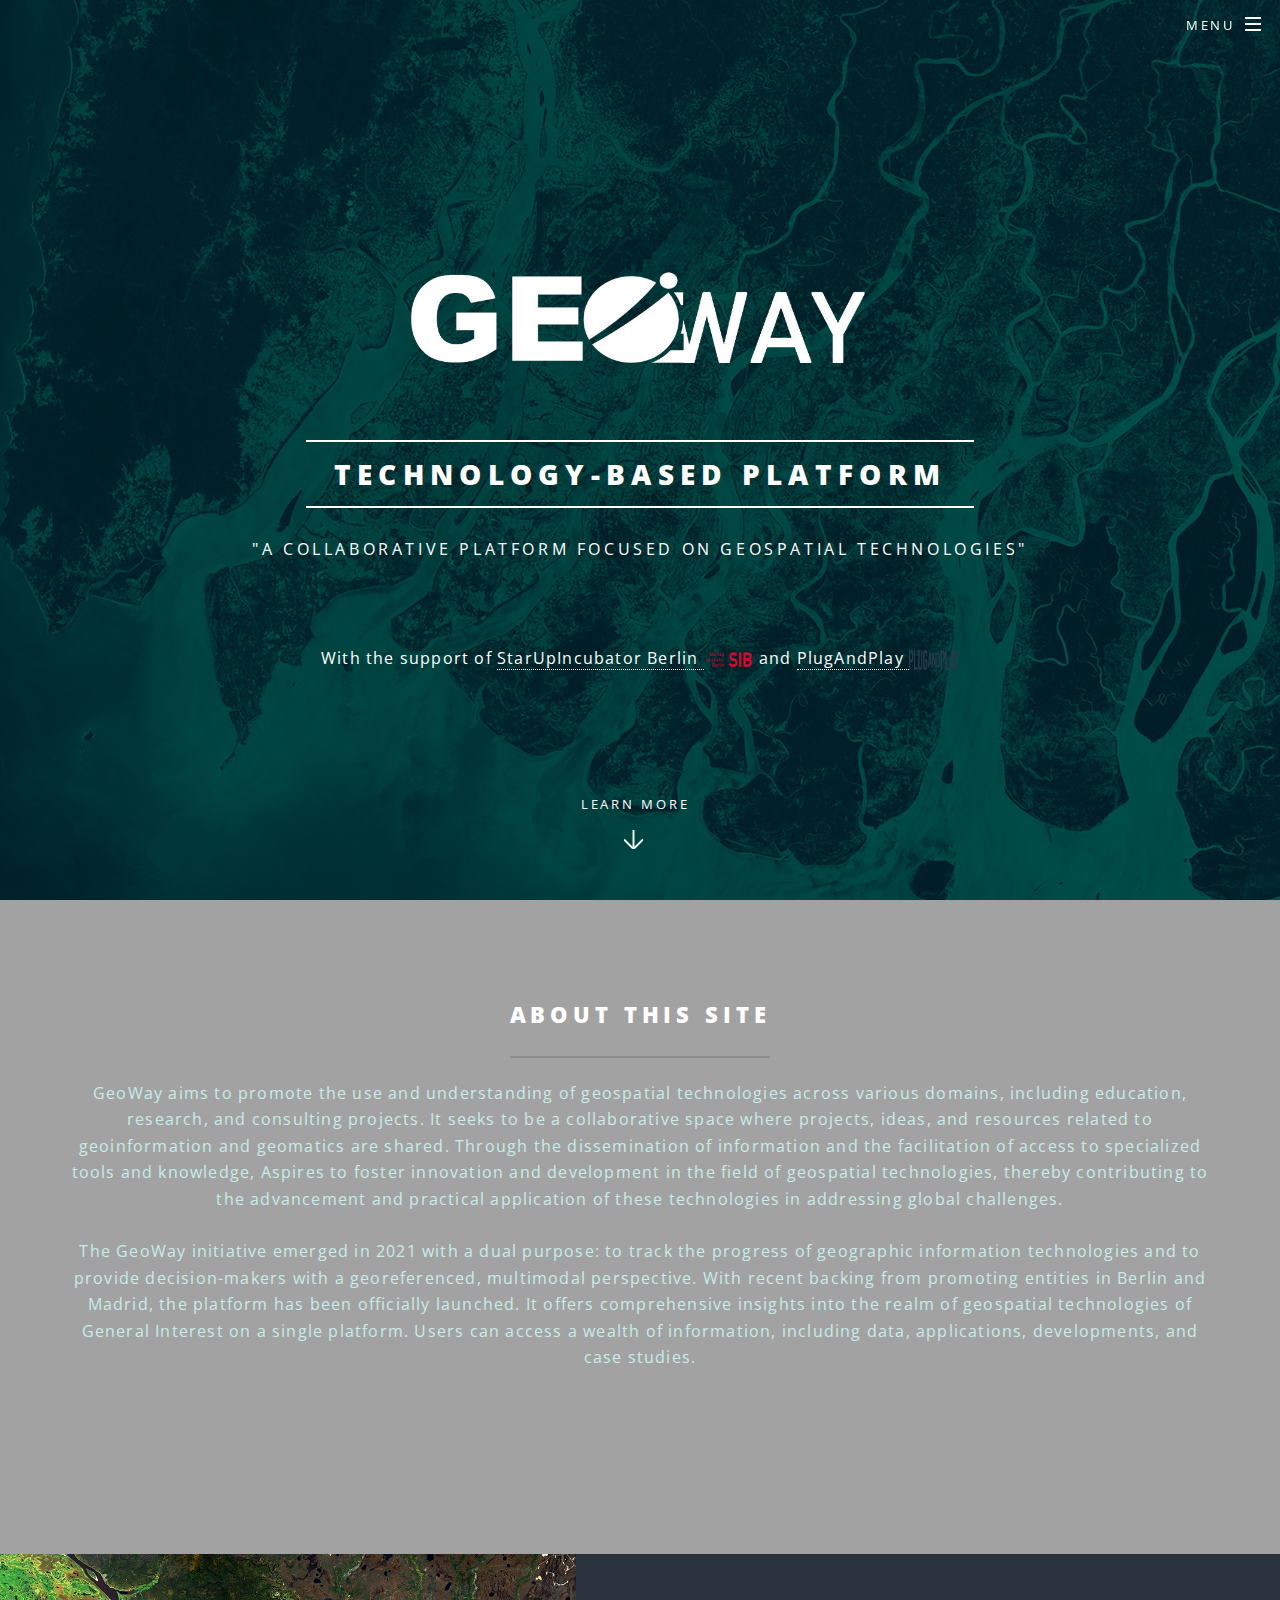
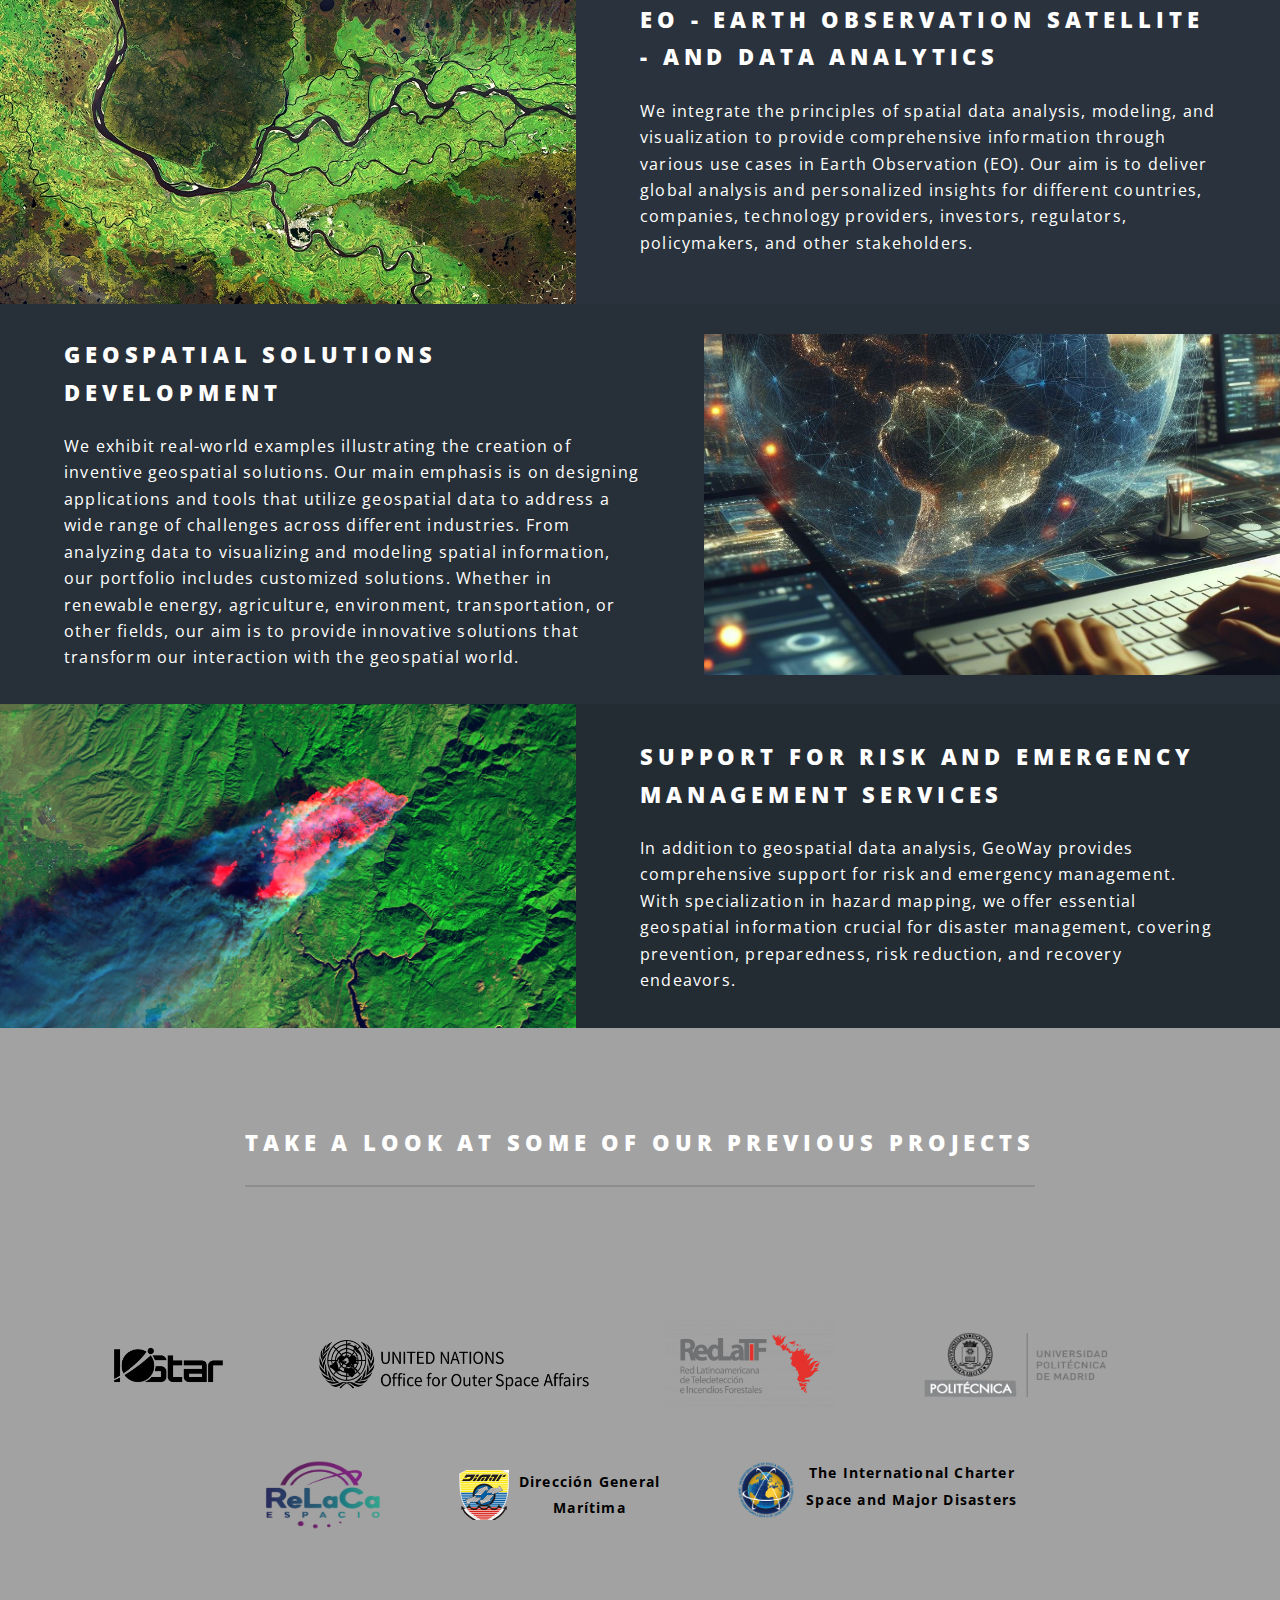
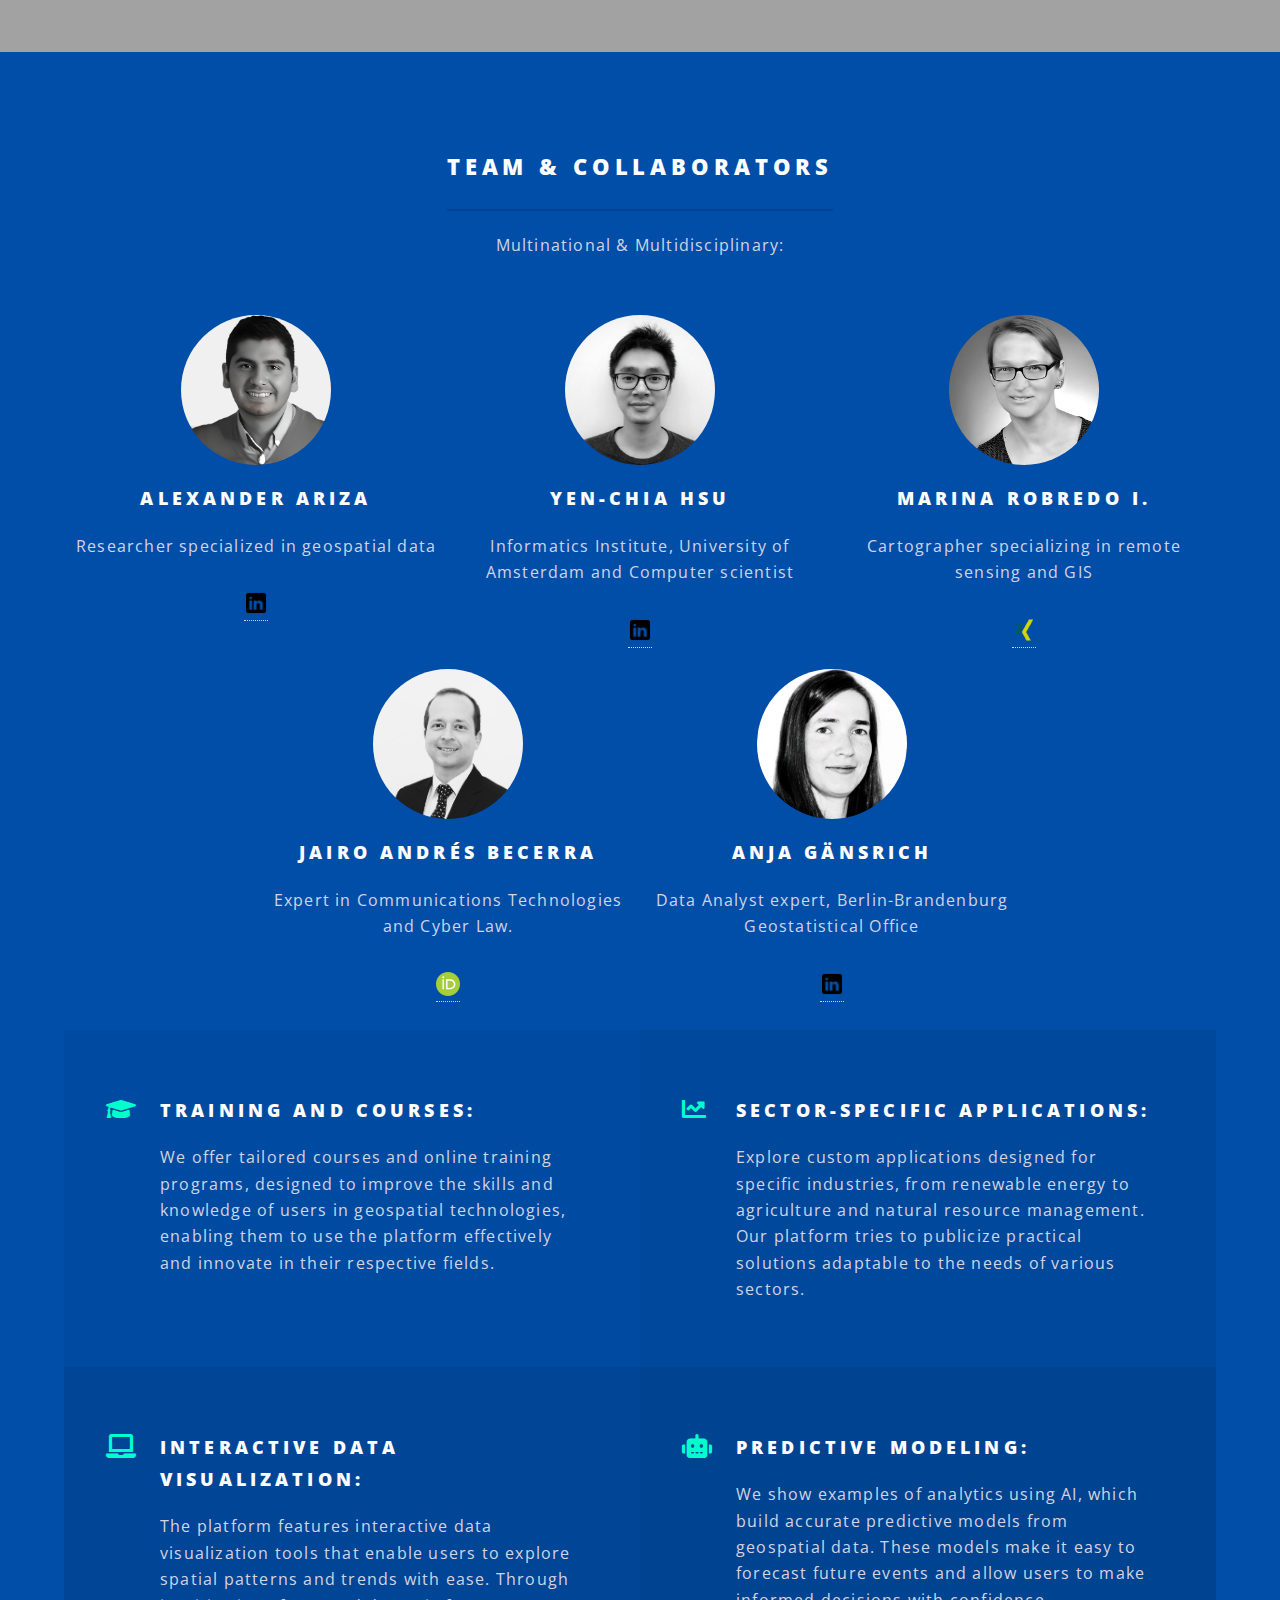
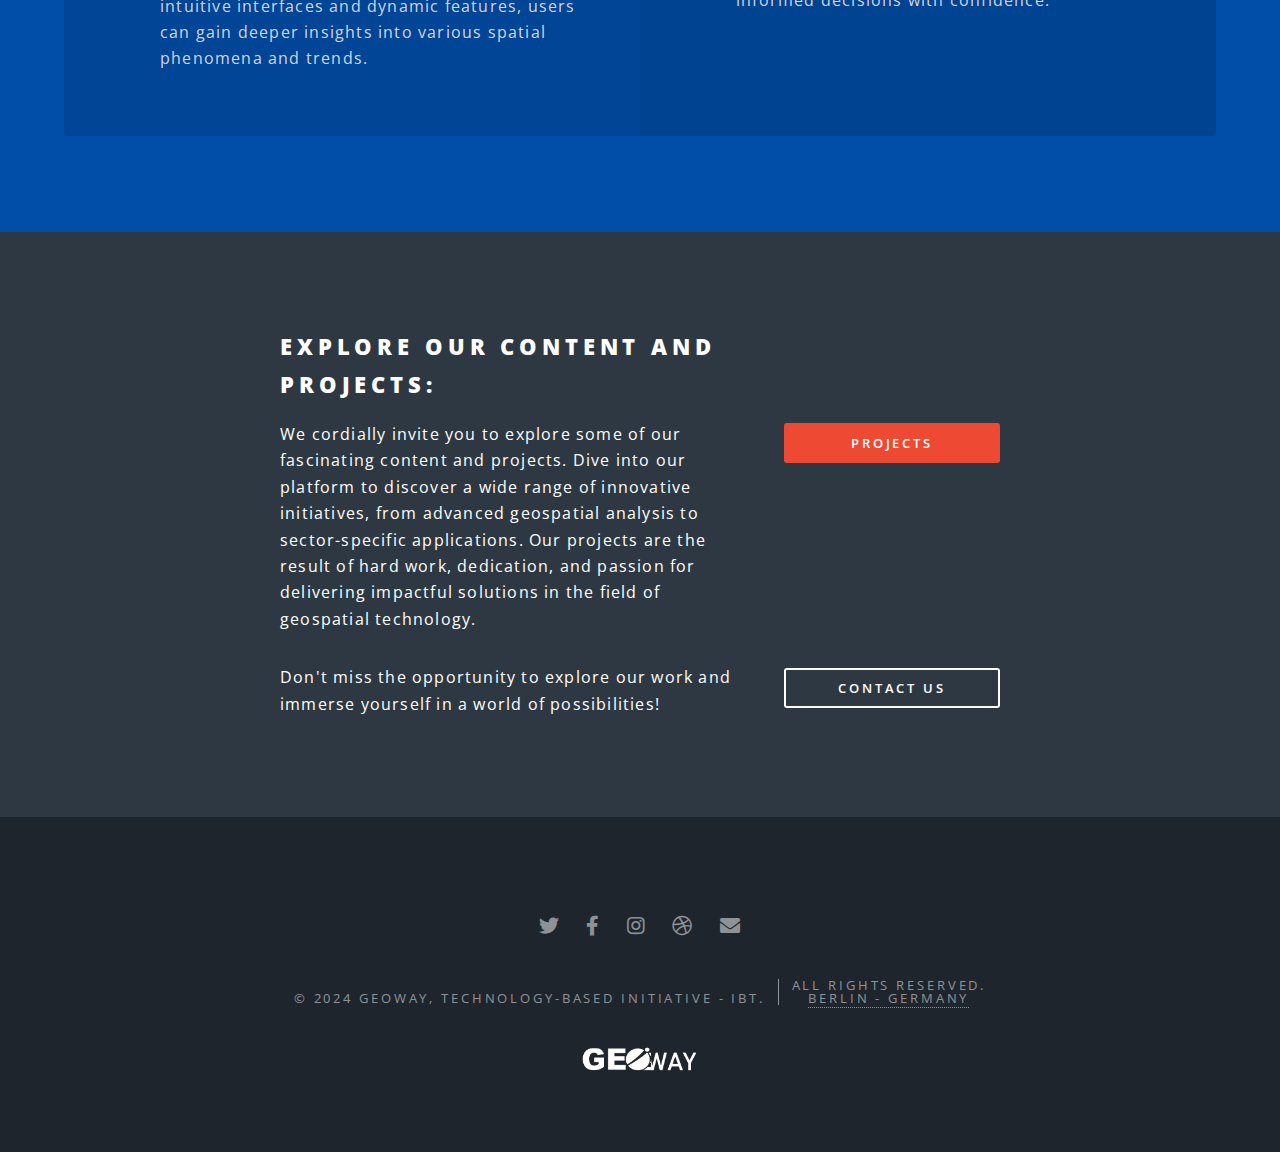
==== index.html @ 4fd46efe "Update index.html" ====
<!DOCTYPE HTML>
<!--
	Spectral by HTML5 UP
	html5up.net | @ajlkn
	Free for personal and commercial use under the CCA 3.0 license (html5up.net/license)
-->
<html>
	<head>
		<title>GeoWay - TBI</title>
		<meta charset="utf-8" />
		<meta name="viewport" content="width=device-width, initial-scale=1, user-scalable=no" />
		<link rel="stylesheet" href="assets/css/main.css" />
		<noscript><link rel="stylesheet" href="assets/css/noscript.css" /></noscript>
		<!-- favoricon -->
		<link rel="shortcut icon" href="images/favicon.ico" type="image/x-icon">
		<link rel="icon" href="images/favicon.ico" type="image/x-icon">
	</head>
	
<!-- Style secction team -->	
<style>
.team-grid {
    display: flex;
    flex-wrap: wrap;
    justify-content: center;
    gap: 20px;
}

.member {
    text-align: center;
    flex-basis: calc(33.33% - 20px); /* Ajusta el ancho de cada miembro */
}

.team-photo {
    border-radius: 50%;
    width: 150px; /* Ajusta el tamaño según tus necesidades */
    height: 150px;
    object-fit: cover; /* Mantiene la proporción de la imagen */
    margin-bottom: 10px;
}
</style>

<!-- Style secction team -->
	
	
	<body class="landing is-preload">

		<!-- Page Wrapper -->
			<div id="page-wrapper">

				<!-- Header -->
					<header id="header" class="alt">
						<h1><a href="index.html">GeoWay</a></h1>
						<nav id="nav">
							<ul>
								<li class="special">
									<a href="#menu" class="menuToggle"><span>Menu</span></a>
									<div id="menu">
										<ul>
											<li><a href="index.html">Home</a></li>
											<li><a href="generic.html">Projects</a></li>
											<li><a href="blog.html">Blog & News</a></li>
											<!--<li><a href="#">Blog</a></li>-->
											<li><a href="contact.html">Contact Us</a></li>
										</ul>
									</div>
								</li>
							</ul>
						</nav>
					</header>

				<!-- Banner -->
					<section id="banner">
						<div class="inner">
							<img src="images/Logo5.png" alt="" width="40%" height="40%"/><br />
							<br />
							<h2>technology-based platform</h2>
							<header class="major">
							<p>"A collaborative platform focused on geospatial technologies"<br />
							<br />
							</header>
							With the support of <a href="https://www.startup-incubator.berlin/?lang=en" target="_blank">StarUpIncubator Berlin </a><img src="images/sib.png" alt="Logo" width="50" height="20" style="vertical-align: middle;"> and <a href="https://www.plugandplaytechcenter.com/" target="_blank"> PlugAndPlay </a><img src="images/plug.png" alt="Logo" width="50" height="20" style="vertical-align: middle;"></a> 
							</a> 

						<a href="#one" class="more scrolly">Learn More</a>
					</section>

				<!-- One -->
					<section id="one" class="wrapper style1 special">
						<div class="inner">
							<header class="major">
								<h2>About this site </h2>
								<p>GeoWay aims to promote the use and understanding of geospatial technologies across various domains, including education, research, and consulting projects. It seeks to be a collaborative space where projects, ideas, and resources related to geoinformation and geomatics are shared. Through the dissemination of information and the facilitation of access to specialized tools and knowledge, Aspires to foster innovation and development in the field of geospatial technologies, thereby contributing to the advancement and practical application of these technologies in addressing global challenges. <br>
								<br>
								The GeoWay initiative emerged in 2021 with a dual purpose: to track the progress of geographic information technologies and to provide decision-makers with a georeferenced, multimodal perspective. With recent backing from promoting entities in Berlin and Madrid, the platform has been officially launched. It offers comprehensive insights into the realm of geospatial technologies of General Interest on a single platform. Users can access a wealth of information, including data, applications, developments, and case studies.</p>
							</header>
							<!--	<p>"Take a look at some of our previous projects"</p> -->
								<ul class="icons major">
									<!-- iconos iniciales <li><span class="fab fa-aws fa-2x"><span class="label"></span></span></li> -->
										<!-- <li><span class="fas fa-rocket fa-2x"><span class="label">IO-Star</span></span></li> -->
										<!-- <li><span class="fab fa-codepen fa-2x"><span class="label"> </span></span></li> -->
										<!-- <li><span class="fab fa-github fa-2x"><span class="label"> </span></span></li> -->
										<!-- <li><span class="fab fa-gitlab fa-2x"><span class="label"> </span></span></li> -->
								<!--	<div style="display: flex; justify-content: center; flex-wrap: wrap;">

										<li style="margin: 10px; display: flex; align-items: center;">
											<img src="images/icon.png" alt="Logo" width="150" height="150" style="vertical-align: middle;">
										</li>
										<li style="margin: 10px; display: flex; align-items: center;">
											<img src="images/UN.png" alt="Logo" width="260" height="50" style="vertical-align: middle;">
										</li>
										<li style="margin: 10px; display: flex; align-items: center;">
											<img src="images/redlatif.png" alt="Logo" width="170" height="70" style="vertical-align: middle;">
										</li>
										<li style="margin: 10px; display: flex; align-items: center;">
											<img src="images/UPM.png" alt="Logo" width="200" height="90" style="vertical-align: middle;">
										</li>
										<li style="margin: 10px; display: flex; align-items: center;">
											<img src="images/DIMAR.png" alt="Logo" width="50" height="50" style="vertical-align: middle;">
											<span style="color: black; font-size: 14px; font-weight: bold; margin-left: 10px;"> Dirección General <br>Marítima</span>
										</li>
											<li style="margin: 10px; display: flex; align-items: flex-start;">
											<img src="images/inter2.png" alt="Logo" width="60" height="60" style="vertical-align: middle;">
											<span style="color: black; font-size: 14px; font-weight: bold; margin-left: 10px;">The International Charter<br>Space and Major Disasters</span>
										</li>
									</div>-->
								</ul>
						</div>
					</section>
					
				<!-- Two -->
					<section id="two" class="wrapper alt style2">
						<section class="spotlight">
							<div class="image"><img src="images/pic01.jpg" alt="" /></div><div class="content">
								<h2>EO - Earth Observation Satellite - and Data Analytics</h2>
								<p>We integrate the principles of spatial data analysis, modeling, and visualization to provide comprehensive information through various use cases in Earth Observation (EO). Our aim is to deliver global analysis and personalized insights for different countries, companies, technology providers, investors, regulators, policymakers, and other stakeholders.</p>
							</div>
						</section>
						<section class="spotlight">
							<div class="image"><img src="images/Energ2.jpeg" alt="" /></div><div class="content">
								<h2>Geospatial Solutions Development </h2>
								<p>We exhibit real-world examples illustrating the creation of inventive geospatial solutions. Our main emphasis is on designing applications and tools that utilize geospatial data to address a wide range of challenges across different industries. From analyzing data to visualizing and modeling spatial information, our portfolio includes customized solutions. Whether in renewable energy, agriculture, environment, transportation, or other fields, our aim is to provide innovative solutions that transform our interaction with the geospatial world.</p>
							</div>
						</section>
						<section class="spotlight">
							<div class="image"><img src="images/pic03.png" alt="" /></div><div class="content">
								<h2>SUPPORT FOR RISK AND EMERGENCY MANAGEMENT SERVICES <br />
								 </h2>
								<p>In addition to geospatial data analysis, GeoWay provides comprehensive support for risk and emergency management. With specialization in hazard mapping, we offer essential geospatial information crucial for disaster management, covering prevention, preparedness, risk reduction, and recovery endeavors.</p>
							</div>
						</section>
					</section>

				<!-- One -->
					<section id="one" class="wrapper style1 special">
						<div class="inner">
							<header class="major">
								<h2>TAKE A LOOK AT SOME OF OUR PREVIOUS PROJECTS</h2>
							</header>
								<ul class="icons major">
									<!-- iconos iniciales <li><span class="fab fa-aws fa-2x"><span class="label"></span></span></li> -->
										<!-- <li><span class="fas fa-rocket fa-2x"><span class="label">IO-Star</span></span></li> -->
										<!-- <li><span class="fab fa-codepen fa-2x"><span class="label"> </span></span></li> -->
										<!-- <li><span class="fab fa-github fa-2x"><span class="label"> </span></span></li> -->
										<!-- <li><span class="fab fa-gitlab fa-2x"><span class="label"> </span></span></li> -->
									<div style="display: flex; justify-content: center; flex-wrap: wrap;">

										<li style="margin: 10px; display: flex; align-items: center;">
											<img src="images/icon.png" alt="Logo" width="150" height="150" style="vertical-align: middle;">
										</li>
										<li style="margin: 10px; display: flex; align-items: center;">
											<img src="images/UN.png" alt="Logo" width="270" height="50" style="vertical-align: middle;">
										</li>
										<li style="margin: 10px; display: flex; align-items: center;">
											<img src="images/redlatif.png" alt="Logo" width="170" height="90" style="vertical-align: middle;">
										</li>
										<li style="margin: 10px; display: flex; align-items: center;">
											<img src="images/UPM.png" alt="Logo" width="220" height="90" style="vertical-align: middle;">
										</li>
										<li style="margin: 10px; display: flex; align-items: center;">
											<img src="images/Logo-Relaca.png" alt="Logo" width="120" height="70" style="vertical-align: middle;">
										</li>
										<li style="margin: 10px; display: flex; align-items: center;">
											<img src="images/Dimar.png" alt="Logo" width="50" height="50" style="vertical-align: middle;">
											<span style="color: black; font-size: 14px; font-weight: bold; margin-left: 10px;"> Dirección General <br>Marítima</span>
										</li>
											<li style="margin: 10px; display: flex; align-items: flex-start;">
											<img src="images/inter2.png" alt="Logo" width="60" height="60" style="vertical-align: middle;">
											<span style="color: black; font-size: 14px; font-weight: bold; margin-left: 10px;">The International Charter<br>Space and Major Disasters</span>
										</li>
									</div>
								</ul>
						</div>
					</section>
					


				<!-- Three -->
<section id="three" class="wrapper style3 special">
    <div class="inner">
        <header class="major">
            <h2>Team & Collaborators</h2>
            <p>Multinational & Multidisciplinary:</p>
        </header>
        <div class="team-grid">
            <!-- Miembros de la primera fila -->
			<div class="member">
				<img src="images/alex.png" alt="Alexander Ariza" class="team-photo">
				<h3>Alexander Ariza</h3>
				<p>Researcher specialized in geospatial data</p>
				<div class="linkedin-icon">
					<a href="https://www.linkedin.com/in/alexander-ariza/" target="_blank">
						<img src="images/linkedin-50.png" alt="LinkedIn" width="24" height="24">
					</a>
				</div>
			</div>
			
            <div class="member">
                <img src="images/Yen-Chia Hsu.jpg" alt="Yen-Chia Hsu" class="team-photo">
                <h3>Yen-Chia Hsu</h3>
                <p>Informatics Institute, University of Amsterdam and Computer scientist</p>
								<div class="linkedin-icon">
					<a href="https://nl.linkedin.com/in/yen-chia-hsu-716a2658" target="_blank">
						<img src="images/linkedin-50.png" alt="LinkedIn" width="24" height="24">
					</a>
				</div>
            </div>
            <div class="member">
                <img src="images/Marina.png" alt="Marina Robredo I." class="team-photo">
                <h3>Marina Robredo I.</h3>
                <p>Cartographer specializing in remote sensing and GIS</p>
												<div class="linkedin-icon">
					<a href="https://www.xing.com/profile/Marina_Robredo" target="_blank">
						<img src="images/xing.png" alt="LinkedIn" width="24" height="24">
					</a>
				</div>
            </div>
            <!-- Miembros de la segunda fila -->
            <div class="member">
                <img src="images/jairo.png" alt="Jairo Andrés Becerra" class="team-photo">
                <h3>Jairo Andrés Becerra</h3>
                <p>Expert in Communications Technologies and Cyber Law.</p>
								<div class="linkedin-icon">
					<a href="https://orcid.org/0000-0001-6694-4950" target="_blank">
						<img src="images/orcid.svg" alt="LinkedIn" width="24" height="24">
					</a>
				</div>
            </div>
            <!--<div class="member">
                <img src="images/member5.jpg" alt="Anja Manke" class="team-photo">
                <h3>Anja Manke</h3>
                <p>Geoinformation specialist.</p>
								<div class="linkedin-icon">
					<a href="https://www.linkedin.com/in/" target="_blank">
						<img src="images/linkedin-50.png" alt="LinkedIn" width="24" height="24">
					</a>
				</div>
            </div>-->
            <div class="member">
                <img src="images/anja_g.jpeg" alt="Anja Gänsrich" class="team-photo">
                <h3>Anja Gänsrich</h3>
                <p>Data Analyst expert, Berlin-Brandenburg Geostatistical Office</p>
								<div class="linkedin-icon">
					<a href="https://de.linkedin.com/in/anja-g%C3%A4nsrich-6a0b3a291" target="_blank">
						<img src="images/linkedin-50.png" alt="LinkedIn" width="24" height="24">
					</a>
				</div>
            </div>
        </div>
		<div><br></div>
										<ul class="features">
								<li class="icon solid fa-graduation-cap"> 
									<h3>Training and Courses:</h3>
									<p>We offer tailored courses and online training programs, designed to improve the skills and knowledge of users in geospatial technologies, enabling them to use the platform effectively and innovate in their respective fields.</p>
								</li>
								<li class="icon solid fa-chart-line">
									<h3>Sector-Specific Applications:</h3>
									<p>Explore custom applications designed for specific industries, from renewable energy to agriculture and natural resource management. Our platform tries to publicize practical solutions adaptable to the needs of various sectors.</p>
								</li>
								<li class="icon solid fa-laptop">
									<h3>Interactive Data Visualization:</h3>
									<p>The platform features interactive data visualization tools that enable users to explore spatial patterns and trends with ease. Through intuitive interfaces and dynamic features, users can gain deeper insights into various spatial phenomena and trends.</p>
								</li>
								<li class="icon solid fa-robot">
									<h3>Predictive Modeling:</h3>
									<p>We show examples of analytics using AI, which build accurate predictive models from geospatial data. These models make it easy to forecast future events and allow users to make informed decisions with confidence.</p>
								</li>
								

							</ul>
		
    </div>
	

	
</section>



					

				<!-- CTA -->
					<section id="cta" class="wrapper style4">
						<div class="inner">
							<header>
								<h2>Explore Our Content and Projects:</h2>
								<p>We cordially invite you to explore some of our fascinating content and projects. Dive into our platform to discover a wide range of innovative initiatives, from advanced geospatial analysis to sector-specific applications. Our projects are the result of hard work, dedication, and passion for delivering impactful solutions in the field of geospatial technology.</p>
							</header>
							<ul class="actions stacked">
							<br><br><br>
								<li><a href="generic.html" class="button fit primary">Projects</a></li>
							</ul>
						</div>
												<div class="inner">
							<header>
								<p> 
								Don't miss the opportunity to explore our work and immerse yourself in a world of possibilities!</p>
							</header>
							<ul class="actions stacked">

								<li><a href="contact.html" class="button fit">Contact us</a></li>
							</ul>
						</div>
						
					</section>

				<!-- Footer -->
					<footer id="footer">
						<ul class="icons">
							<li><a href="#" class="icon brands fa-twitter"><span class="label">Twitter</span></a></li>
							<li><a href="#" class="icon brands fa-facebook-f"><span class="label">Facebook</span></a></li>
							<li><a href="#" class="icon brands fa-instagram"><span class="label">Instagram</span></a></li>
							<li><a href="#" class="icon brands fa-dribbble"><span class="label">Dribbble</span></a></li>
							<li><a href="#" class="icon solid fa-envelope"><span class="label">Email</span></a></li>
						</ul>
						<ul class="copyright">
							<li>&copy; 2024 GEOWAY, Technology-Based initiative - IBT. </li><li>All rights reserved. <a href="https://geo-way.github.io/GeoWay.io/"> <br>Berlin - Germany</a></li>
						</ul>
					<img src="images/Logo5.png" alt="" width="10%" height="10%"/><br />
					</footer>

			</div>

		<!-- Scripts -->
			<script src="assets/js/jquery.min.js"></script>
			<script src="assets/js/jquery.scrollex.min.js"></script>
			<script src="assets/js/jquery.scrolly.min.js"></script>
			<script src="assets/js/browser.min.js"></script>
			<script src="assets/js/breakpoints.min.js"></script>
			<script src="assets/js/util.js"></script>
			<script src="assets/js/main.js"></script>

	</body>
</html>
---- assets/css/main.css ----
@import url(fontawesome-all.min.css);
@import url("https://fonts.googleapis.com/css?family=Open+Sans:400,400italic,600,600italic,800,800italic");

/*
	Spectral by HTML5 UP
	html5up.net | @ajlkn
	Free for personal and commercial use under the CCA 3.0 license (html5up.net/license)
*/

html, body, div, span, applet, object,
iframe, h1, h2, h3, h4, h5, h6, p, blockquote,
pre, a, abbr, acronym, address, big, cite,
code, del, dfn, em, img, ins, kbd, q, s, samp,
small, strike, strong, sub, sup, tt, var, b,
u, i, center, dl, dt, dd, ol, ul, li, fieldset,
form, label, legend, table, caption, tbody,
tfoot, thead, tr, th, td, article, aside,
canvas, details, embed, figure, figcaption,
footer, header, hgroup, menu, nav, output, ruby,
section, summary, time, mark, audio, video {
	margin: 0;
	padding: 0;
	border: 0;
	font-size: 100%;
	font: inherit;
	vertical-align: baseline;}

article, aside, details, figcaption, figure,
footer, header, hgroup, menu, nav, section {
	display: block;}

body {
	line-height: 1;
}

ol, ul {
	list-style: none;
}

blockquote, q {
	quotes: none;
}

	blockquote:before, blockquote:after, q:before, q:after {
		content: '';
		content: none;
	}

table {
	border-collapse: collapse;
	border-spacing: 0;
}

body {
	-webkit-text-size-adjust: none;
}

mark {
	background-color: transparent;
	color: inherit;
}

input::-moz-focus-inner {
	border: 0;
	padding: 0;
}

input, select, textarea {
	-moz-appearance: none;
	-webkit-appearance: none;
	-ms-appearance: none;
	appearance: none;
}

/* Basic */

	@-ms-viewport {
		width: device-width;
	}

	html {
		box-sizing: border-box;
	}

	*, *:before, *:after {
		box-sizing: inherit;
	}

	body {
		background: #2e3842;
	}

		body.is-preload *, body.is-preload *:before, body.is-preload *:after {
			-moz-animation: none !important;
			-webkit-animation: none !important;
			-ms-animation: none !important;
			animation: none !important;
			-moz-transition: none !important;
			-webkit-transition: none !important;
			-ms-transition: none !important;
			transition: none !important;
		}

	body, input, select, textarea {
		color: #fff;
		font-family: "Open Sans", Helvetica, sans-serif;
		font-size: 15pt;
		font-weight: 400;
		letter-spacing: 0.075em;
		line-height: 1.65em;
	}

		@media screen and (max-width: 1680px) {

			body, input, select, textarea {
				font-size: 13pt;
			}

		}

		@media screen and (max-width: 1280px) {

			body, input, select, textarea {
				font-size: 12pt;
			}

		}

		@media screen and (max-width: 736px) {

			body, input, select, textarea {
				font-size: 11pt;
				letter-spacing: 0.0375em;
			}

		}

	a {
		-moz-transition: color 0.2s ease, border-bottom-color 0.2s ease;
		-webkit-transition: color 0.2s ease, border-bottom-color 0.2s ease;
		-ms-transition: color 0.2s ease, border-bottom-color 0.2s ease;
		transition: color 0.2s ease, border-bottom-color 0.2s ease;
		border-bottom: dotted 1px;
		color: inherit;
		text-decoration: none;
	}

		a:hover {
			border-bottom-color: transparent;
		}

	strong, b {
		color: #fff;
		font-weight: 600;
	}

	em, i {
		font-style: italic;
	}

	p {
		margin: 0 0 2em 0;
	}

	h1, h2, h3, h4, h5, h6 {
		color: #fff;
		font-weight: 800;
		letter-spacing: 0.225em;
		line-height: 1em;
		margin: 0 0 1em 0;
		text-transform: uppercase;
	}

		h1 a, h2 a, h3 a, h4 a, h5 a, h6 a {
			color: inherit;
			text-decoration: none;
		}

	h2 {
		font-size: 1.35em;
		line-height: 1.75em;
	}

		@media screen and (max-width: 736px) {

			h2 {
				font-size: 1.1em;
				line-height: 1.65em;
			}

		}

	h3 {
		font-size: 1.15em;
		line-height: 1.75em;
	}

		@media screen and (max-width: 736px) {

			h3 {
				font-size: 1em;
				line-height: 1.65em;
			}

		}

	h4 {
		font-size: 1em;
		line-height: 1.5em;
	}

	h5 {
		font-size: 0.8em;
		line-height: 1.5em;
	}

	h6 {
		font-size: 0.7em;
		line-height: 1.5em;
	}

	sub {
		font-size: 0.8em;
		position: relative;
		top: 0.5em;
	}

	sup {
		font-size: 0.8em;
		position: relative;
		top: -0.5em;
	}

	hr {
		border: 0;
		border-bottom: solid 2px #fff;
		margin: 3em 0;
	}

		hr.major {
			margin: 4.5em 0;
		}

	blockquote {
		border-left: solid 4px #fff;
		font-style: italic;
		margin: 0 0 2em 0;
		padding: 0.5em 0 0.5em 2em;
	}

	code {
		background: rgba(144, 144, 144, 0.25);
		border-radius: 3px;
		font-family: "Courier New", monospace;
		font-size: 0.9em;
		letter-spacing: 0;
		margin: 0 0.25em;
		padding: 0.25em 0.65em;
	}

	pre {
		-webkit-overflow-scrolling: touch;
		font-family: "Courier New", monospace;
		font-size: 0.9em;
		margin: 0 0 2em 0;
	}

		pre code {
			display: block;
			line-height: 1.75em;
			padding: 1em 1.5em;
			overflow-x: auto;
		}

	.align-left {
		text-align: left;
	}

	.align-center {
		text-align: center;
	}

	.align-right {
		text-align: right;
	}

/* Row */

	.row {
		display: flex;
		flex-wrap: wrap;
		box-sizing: border-box;
		align-items: stretch;
	}

		.row > * {
			box-sizing: border-box;
		}

		.row.gtr-uniform > * > :last-child {
			margin-bottom: 0;
		}

		.row.aln-left {
			justify-content: flex-start;
		}

		.row.aln-center {
			justify-content: center;
		}

		.row.aln-right {
			justify-content: flex-end;
		}

		.row.aln-top {
			align-items: flex-start;
		}

		.row.aln-middle {
			align-items: center;
		}

		.row.aln-bottom {
			align-items: flex-end;
		}

		.row > .imp {
			order: -1;
		}

		.row > .col-1 {
			width: 8.33333%;
		}

		.row > .off-1 {
			margin-left: 8.33333%;
		}

		.row > .col-2 {
			width: 16.66667%;
		}

		.row > .off-2 {
			margin-left: 16.66667%;
		}

		.row > .col-3 {
			width: 25%;
		}

		.row > .off-3 {
			margin-left: 25%;
		}

		.row > .col-4 {
			width: 33.33333%;
		}

		.row > .off-4 {
			margin-left: 33.33333%;
		}

		.row > .col-5 {
			width: 41.66667%;
		}

		.row > .off-5 {
			margin-left: 41.66667%;
		}

		.row > .col-6 {
			width: 50%;
		}

		.row > .off-6 {
			margin-left: 50%;
		}

		.row > .col-7 {
			width: 58.33333%;
		}

		.row > .off-7 {
			margin-left: 58.33333%;
		}

		.row > .col-8 {
			width: 66.66667%;
		}

		.row > .off-8 {
			margin-left: 66.66667%;
		}

		.row > .col-9 {
			width: 75%;
		}

		.row > .off-9 {
			margin-left: 75%;
		}

		.row > .col-10 {
			width: 83.33333%;
		}

		.row > .off-10 {
			margin-left: 83.33333%;
		}

		.row > .col-11 {
			width: 91.66667%;
		}

		.row > .off-11 {
			margin-left: 91.66667%;
		}

		.row > .col-12 {
			width: 100%;
		}

		.row > .off-12 {
			margin-left: 100%;
		}

		.row.gtr-0 {
			margin-top: 0;
			margin-left: 0em;
		}

			.row.gtr-0 > * {
				padding: 0 0 0 0em;
			}

			.row.gtr-0.gtr-uniform {
				margin-top: 0em;
			}

				.row.gtr-0.gtr-uniform > * {
					padding-top: 0em;
				}

		.row.gtr-25 {
			margin-top: 0;
			margin-left: -0.375em;
		}

			.row.gtr-25 > * {
				padding: 0 0 0 0.375em;
			}

			.row.gtr-25.gtr-uniform {
				margin-top: -0.375em;
			}

				.row.gtr-25.gtr-uniform > * {
					padding-top: 0.375em;
				}

		.row.gtr-50 {
			margin-top: 0;
			margin-left: -0.75em;
		}

			.row.gtr-50 > * {
				padding: 0 0 0 0.75em;
			}

			.row.gtr-50.gtr-uniform {
				margin-top: -0.75em;
			}

				.row.gtr-50.gtr-uniform > * {
					padding-top: 0.75em;
				}

		.row {
			margin-top: 0;
			margin-left: -1.5em;
		}

			.row > * {
				padding: 0 0 0 1.5em;
			}

			.row.gtr-uniform {
				margin-top: -1.5em;
			}

				.row.gtr-uniform > * {
					padding-top: 1.5em;
				}

		.row.gtr-150 {
			margin-top: 0;
			margin-left: -2.25em;
		}

			.row.gtr-150 > * {
				padding: 0 0 0 2.25em;
			}

			.row.gtr-150.gtr-uniform {
				margin-top: -2.25em;
			}

				.row.gtr-150.gtr-uniform > * {
					padding-top: 2.25em;
				}

		.row.gtr-200 {
			margin-top: 0;
			margin-left: -3em;
		}

			.row.gtr-200 > * {
				padding: 0 0 0 3em;
			}

			.row.gtr-200.gtr-uniform {
				margin-top: -3em;
			}

				.row.gtr-200.gtr-uniform > * {
					padding-top: 3em;
				}

		@media screen and (max-width: 1680px) {

			.row {
				display: flex;
				flex-wrap: wrap;
				box-sizing: border-box;
				align-items: stretch;
			}

				.row > * {
					box-sizing: border-box;
				}

				.row.gtr-uniform > * > :last-child {
					margin-bottom: 0;
				}

				.row.aln-left {
					justify-content: flex-start;
				}

				.row.aln-center {
					justify-content: center;
				}

				.row.aln-right {
					justify-content: flex-end;
				}

				.row.aln-top {
					align-items: flex-start;
				}

				.row.aln-middle {
					align-items: center;
				}

				.row.aln-bottom {
					align-items: flex-end;
				}

				.row > .imp-xlarge {
					order: -1;
				}

				.row > .col-1-xlarge {
					width: 8.33333%;
				}

				.row > .off-1-xlarge {
					margin-left: 8.33333%;
				}

				.row > .col-2-xlarge {
					width: 16.66667%;
				}

				.row > .off-2-xlarge {
					margin-left: 16.66667%;
				}

				.row > .col-3-xlarge {
					width: 25%;
				}

				.row > .off-3-xlarge {
					margin-left: 25%;
				}

				.row > .col-4-xlarge {
					width: 33.33333%;
				}

				.row > .off-4-xlarge {
					margin-left: 33.33333%;
				}

				.row > .col-5-xlarge {
					width: 41.66667%;
				}

				.row > .off-5-xlarge {
					margin-left: 41.66667%;
				}

				.row > .col-6-xlarge {
					width: 50%;
				}

				.row > .off-6-xlarge {
					margin-left: 50%;
				}

				.row > .col-7-xlarge {
					width: 58.33333%;
				}

				.row > .off-7-xlarge {
					margin-left: 58.33333%;
				}

				.row > .col-8-xlarge {
					width: 66.66667%;
				}

				.row > .off-8-xlarge {
					margin-left: 66.66667%;
				}

				.row > .col-9-xlarge {
					width: 75%;
				}

				.row > .off-9-xlarge {
					margin-left: 75%;
				}

				.row > .col-10-xlarge {
					width: 83.33333%;
				}

				.row > .off-10-xlarge {
					margin-left: 83.33333%;
				}

				.row > .col-11-xlarge {
					width: 91.66667%;
				}

				.row > .off-11-xlarge {
					margin-left: 91.66667%;
				}

				.row > .col-12-xlarge {
					width: 100%;
				}

				.row > .off-12-xlarge {
					margin-left: 100%;
				}

				.row.gtr-0 {
					margin-top: 0;
					margin-left: 0em;
				}

					.row.gtr-0 > * {
						padding: 0 0 0 0em;
					}

					.row.gtr-0.gtr-uniform {
						margin-top: 0em;
					}

						.row.gtr-0.gtr-uniform > * {
							padding-top: 0em;
						}

				.row.gtr-25 {
					margin-top: 0;
					margin-left: -0.375em;
				}

					.row.gtr-25 > * {
						padding: 0 0 0 0.375em;
					}

					.row.gtr-25.gtr-uniform {
						margin-top: -0.375em;
					}

						.row.gtr-25.gtr-uniform > * {
							padding-top: 0.375em;
						}

				.row.gtr-50 {
					margin-top: 0;
					margin-left: -0.75em;
				}

					.row.gtr-50 > * {
						padding: 0 0 0 0.75em;
					}

					.row.gtr-50.gtr-uniform {
						margin-top: -0.75em;
					}

						.row.gtr-50.gtr-uniform > * {
							padding-top: 0.75em;
						}

				.row {
					margin-top: 0;
					margin-left: -1.5em;
				}

					.row > * {
						padding: 0 0 0 1.5em;
					}

					.row.gtr-uniform {
						margin-top: -1.5em;
					}

						.row.gtr-uniform > * {
							padding-top: 1.5em;
						}

				.row.gtr-150 {
					margin-top: 0;
					margin-left: -2.25em;
				}

					.row.gtr-150 > * {
						padding: 0 0 0 2.25em;
					}

					.row.gtr-150.gtr-uniform {
						margin-top: -2.25em;
					}

						.row.gtr-150.gtr-uniform > * {
							padding-top: 2.25em;
						}

				.row.gtr-200 {
					margin-top: 0;
					margin-left: -3em;
				}

					.row.gtr-200 > * {
						padding: 0 0 0 3em;
					}

					.row.gtr-200.gtr-uniform {
						margin-top: -3em;
					}

						.row.gtr-200.gtr-uniform > * {
							padding-top: 3em;
						}

		}

		@media screen and (max-width: 1280px) {

			.row {
				display: flex;
				flex-wrap: wrap;
				box-sizing: border-box;
				align-items: stretch;
			}

				.row > * {
					box-sizing: border-box;
				}

				.row.gtr-uniform > * > :last-child {
					margin-bottom: 0;
				}

				.row.aln-left {
					justify-content: flex-start;
				}

				.row.aln-center {
					justify-content: center;
				}

				.row.aln-right {
					justify-content: flex-end;
				}

				.row.aln-top {
					align-items: flex-start;
				}

				.row.aln-middle {
					align-items: center;
				}

				.row.aln-bottom {
					align-items: flex-end;
				}

				.row > .imp-large {
					order: -1;
				}

				.row > .col-1-large {
					width: 8.33333%;
				}

				.row > .off-1-large {
					margin-left: 8.33333%;
				}

				.row > .col-2-large {
					width: 16.66667%;
				}

				.row > .off-2-large {
					margin-left: 16.66667%;
				}

				.row > .col-3-large {
					width: 25%;
				}

				.row > .off-3-large {
					margin-left: 25%;
				}

				.row > .col-4-large {
					width: 33.33333%;
				}

				.row > .off-4-large {
					margin-left: 33.33333%;
				}

				.row > .col-5-large {
					width: 41.66667%;
				}

				.row > .off-5-large {
					margin-left: 41.66667%;
				}

				.row > .col-6-large {
					width: 50%;
				}

				.row > .off-6-large {
					margin-left: 50%;
				}

				.row > .col-7-large {
					width: 58.33333%;
				}

				.row > .off-7-large {
					margin-left: 58.33333%;
				}

				.row > .col-8-large {
					width: 66.66667%;
				}

				.row > .off-8-large {
					margin-left: 66.66667%;
				}

				.row > .col-9-large {
					width: 75%;
				}

				.row > .off-9-large {
					margin-left: 75%;
				}

				.row > .col-10-large {
					width: 83.33333%;
				}

				.row > .off-10-large {
					margin-left: 83.33333%;
				}

				.row > .col-11-large {
					width: 91.66667%;
				}

				.row > .off-11-large {
					margin-left: 91.66667%;
				}

				.row > .col-12-large {
					width: 100%;
				}

				.row > .off-12-large {
					margin-left: 100%;
				}

				.row.gtr-0 {
					margin-top: 0;
					margin-left: 0em;
				}

					.row.gtr-0 > * {
						padding: 0 0 0 0em;
					}

					.row.gtr-0.gtr-uniform {
						margin-top: 0em;
					}

						.row.gtr-0.gtr-uniform > * {
							padding-top: 0em;
						}

				.row.gtr-25 {
					margin-top: 0;
					margin-left: -0.375em;
				}

					.row.gtr-25 > * {
						padding: 0 0 0 0.375em;
					}

					.row.gtr-25.gtr-uniform {
						margin-top: -0.375em;
					}

						.row.gtr-25.gtr-uniform > * {
							padding-top: 0.375em;
						}

				.row.gtr-50 {
					margin-top: 0;
					margin-left: -0.75em;
				}

					.row.gtr-50 > * {
						padding: 0 0 0 0.75em;
					}

					.row.gtr-50.gtr-uniform {
						margin-top: -0.75em;
					}

						.row.gtr-50.gtr-uniform > * {
							padding-top: 0.75em;
						}

				.row {
					margin-top: 0;
					margin-left: -1.5em;
				}

					.row > * {
						padding: 0 0 0 1.5em;
					}

					.row.gtr-uniform {
						margin-top: -1.5em;
					}

						.row.gtr-uniform > * {
							padding-top: 1.5em;
						}

				.row.gtr-150 {
					margin-top: 0;
					margin-left: -2.25em;
				}

					.row.gtr-150 > * {
						padding: 0 0 0 2.25em;
					}

					.row.gtr-150.gtr-uniform {
						margin-top: -2.25em;
					}

						.row.gtr-150.gtr-uniform > * {
							padding-top: 2.25em;
						}

				.row.gtr-200 {
					margin-top: 0;
					margin-left: -3em;
				}

					.row.gtr-200 > * {
						padding: 0 0 0 3em;
					}

					.row.gtr-200.gtr-uniform {
						margin-top: -3em;
					}

						.row.gtr-200.gtr-uniform > * {
							padding-top: 3em;
						}

		}

		@media screen and (max-width: 980px) {

			.row {
				display: flex;
				flex-wrap: wrap;
				box-sizing: border-box;
				align-items: stretch;
			}

				.row > * {
					box-sizing: border-box;
				}

				.row.gtr-uniform > * > :last-child {
					margin-bottom: 0;
				}

				.row.aln-left {
					justify-content: flex-start;
				}

				.row.aln-center {
					justify-content: center;
				}

				.row.aln-right {
					justify-content: flex-end;
				}

				.row.aln-top {
					align-items: flex-start;
				}

				.row.aln-middle {
					align-items: center;
				}

				.row.aln-bottom {
					align-items: flex-end;
				}

				.row > .imp-medium {
					order: -1;
				}

				.row > .col-1-medium {
					width: 8.33333%;
				}

				.row > .off-1-medium {
					margin-left: 8.33333%;
				}

				.row > .col-2-medium {
					width: 16.66667%;
				}

				.row > .off-2-medium {
					margin-left: 16.66667%;
				}

				.row > .col-3-medium {
					width: 25%;
				}

				.row > .off-3-medium {
					margin-left: 25%;
				}

				.row > .col-4-medium {
					width: 33.33333%;
				}

				.row > .off-4-medium {
					margin-left: 33.33333%;
				}

				.row > .col-5-medium {
					width: 41.66667%;
				}

				.row > .off-5-medium {
					margin-left: 41.66667%;
				}

				.row > .col-6-medium {
					width: 50%;
				}

				.row > .off-6-medium {
					margin-left: 50%;
				}

				.row > .col-7-medium {
					width: 58.33333%;
				}

				.row > .off-7-medium {
					margin-left: 58.33333%;
				}

				.row > .col-8-medium {
					width: 66.66667%;
				}

				.row > .off-8-medium {
					margin-left: 66.66667%;
				}

				.row > .col-9-medium {
					width: 75%;
				}

				.row > .off-9-medium {
					margin-left: 75%;
				}

				.row > .col-10-medium {
					width: 83.33333%;
				}

				.row > .off-10-medium {
					margin-left: 83.33333%;
				}

				.row > .col-11-medium {
					width: 91.66667%;
				}

				.row > .off-11-medium {
					margin-left: 91.66667%;
				}

				.row > .col-12-medium {
					width: 100%;
				}

				.row > .off-12-medium {
					margin-left: 100%;
				}

				.row.gtr-0 {
					margin-top: 0;
					margin-left: 0em;
				}

					.row.gtr-0 > * {
						padding: 0 0 0 0em;
					}

					.row.gtr-0.gtr-uniform {
						margin-top: 0em;
					}

						.row.gtr-0.gtr-uniform > * {
							padding-top: 0em;
						}

				.row.gtr-25 {
					margin-top: 0;
					margin-left: -0.375em;
				}

					.row.gtr-25 > * {
						padding: 0 0 0 0.375em;
					}

					.row.gtr-25.gtr-uniform {
						margin-top: -0.375em;
					}

						.row.gtr-25.gtr-uniform > * {
							padding-top: 0.375em;
						}

				.row.gtr-50 {
					margin-top: 0;
					margin-left: -0.75em;
				}

					.row.gtr-50 > * {
						padding: 0 0 0 0.75em;
					}

					.row.gtr-50.gtr-uniform {
						margin-top: -0.75em;
					}

						.row.gtr-50.gtr-uniform > * {
							padding-top: 0.75em;
						}

				.row {
					margin-top: 0;
					margin-left: -1.5em;
				}

					.row > * {
						padding: 0 0 0 1.5em;
					}

					.row.gtr-uniform {
						margin-top: -1.5em;
					}

						.row.gtr-uniform > * {
							padding-top: 1.5em;
						}

				.row.gtr-150 {
					margin-top: 0;
					margin-left: -2.25em;
				}

					.row.gtr-150 > * {
						padding: 0 0 0 2.25em;
					}

					.row.gtr-150.gtr-uniform {
						margin-top: -2.25em;
					}

						.row.gtr-150.gtr-uniform > * {
							padding-top: 2.25em;
						}

				.row.gtr-200 {
					margin-top: 0;
					margin-left: -3em;
				}

					.row.gtr-200 > * {
						padding: 0 0 0 3em;
					}

					.row.gtr-200.gtr-uniform {
						margin-top: -3em;
					}

						.row.gtr-200.gtr-uniform > * {
							padding-top: 3em;
						}

		}

		@media screen and (max-width: 736px) {

			.row {
				display: flex;
				flex-wrap: wrap;
				box-sizing: border-box;
				align-items: stretch;
			}

				.row > * {
					box-sizing: border-box;
				}

				.row.gtr-uniform > * > :last-child {
					margin-bottom: 0;
				}

				.row.aln-left {
					justify-content: flex-start;
				}

				.row.aln-center {
					justify-content: center;
				}

				.row.aln-right {
					justify-content: flex-end;
				}

				.row.aln-top {
					align-items: flex-start;
				}

				.row.aln-middle {
					align-items: center;
				}

				.row.aln-bottom {
					align-items: flex-end;
				}

				.row > .imp-small {
					order: -1;
				}

				.row > .col-1-small {
					width: 8.33333%;
				}

				.row > .off-1-small {
					margin-left: 8.33333%;
				}

				.row > .col-2-small {
					width: 16.66667%;
				}

				.row > .off-2-small {
					margin-left: 16.66667%;
				}

				.row > .col-3-small {
					width: 25%;
				}

				.row > .off-3-small {
					margin-left: 25%;
				}

				.row > .col-4-small {
					width: 33.33333%;
				}

				.row > .off-4-small {
					margin-left: 33.33333%;
				}

				.row > .col-5-small {
					width: 41.66667%;
				}

				.row > .off-5-small {
					margin-left: 41.66667%;
				}

				.row > .col-6-small {
					width: 50%;
				}

				.row > .off-6-small {
					margin-left: 50%;
				}

				.row > .col-7-small {
					width: 58.33333%;
				}

				.row > .off-7-small {
					margin-left: 58.33333%;
				}

				.row > .col-8-small {
					width: 66.66667%;
				}

				.row > .off-8-small {
					margin-left: 66.66667%;
				}

				.row > .col-9-small {
					width: 75%;
				}

				.row > .off-9-small {
					margin-left: 75%;
				}

				.row > .col-10-small {
					width: 83.33333%;
				}

				.row > .off-10-small {
					margin-left: 83.33333%;
				}

				.row > .col-11-small {
					width: 91.66667%;
				}

				.row > .off-11-small {
					margin-left: 91.66667%;
				}

				.row > .col-12-small {
					width: 100%;
				}

				.row > .off-12-small {
					margin-left: 100%;
				}

				.row.gtr-0 {
					margin-top: 0;
					margin-left: 0em;
				}

					.row.gtr-0 > * {
						padding: 0 0 0 0em;
					}

					.row.gtr-0.gtr-uniform {
						margin-top: 0em;
					}

						.row.gtr-0.gtr-uniform > * {
							padding-top: 0em;
						}

				.row.gtr-25 {
					margin-top: 0;
					margin-left: -0.375em;
				}

					.row.gtr-25 > * {
						padding: 0 0 0 0.375em;
					}

					.row.gtr-25.gtr-uniform {
						margin-top: -0.375em;
					}

						.row.gtr-25.gtr-uniform > * {
							padding-top: 0.375em;
						}

				.row.gtr-50 {
					margin-top: 0;
					margin-left: -0.75em;
				}

					.row.gtr-50 > * {
						padding: 0 0 0 0.75em;
					}

					.row.gtr-50.gtr-uniform {
						margin-top: -0.75em;
					}

						.row.gtr-50.gtr-uniform > * {
							padding-top: 0.75em;
						}

				.row {
					margin-top: 0;
					margin-left: -1.5em;
				}

					.row > * {
						padding: 0 0 0 1.5em;
					}

					.row.gtr-uniform {
						margin-top: -1.5em;
					}

						.row.gtr-uniform > * {
							padding-top: 1.5em;
						}

				.row.gtr-150 {
					margin-top: 0;
					margin-left: -2.25em;
				}

					.row.gtr-150 > * {
						padding: 0 0 0 2.25em;
					}

					.row.gtr-150.gtr-uniform {
						margin-top: -2.25em;
					}

						.row.gtr-150.gtr-uniform > * {
							padding-top: 2.25em;
						}

				.row.gtr-200 {
					margin-top: 0;
					margin-left: -3em;
				}

					.row.gtr-200 > * {
						padding: 0 0 0 3em;
					}

					.row.gtr-200.gtr-uniform {
						margin-top: -3em;
					}

						.row.gtr-200.gtr-uniform > * {
							padding-top: 3em;
						}

		}

		@media screen and (max-width: 480px) {

			.row {
				display: flex;
				flex-wrap: wrap;
				box-sizing: border-box;
				align-items: stretch;
			}

				.row > * {
					box-sizing: border-box;
				}

				.row.gtr-uniform > * > :last-child {
					margin-bottom: 0;
				}

				.row.aln-left {
					justify-content: flex-start;
				}

				.row.aln-center {
					justify-content: center;
				}

				.row.aln-right {
					justify-content: flex-end;
				}

				.row.aln-top {
					align-items: flex-start;
				}

				.row.aln-middle {
					align-items: center;
				}

				.row.aln-bottom {
					align-items: flex-end;
				}

				.row > .imp-xsmall {
					order: -1;
				}

				.row > .col-1-xsmall {
					width: 8.33333%;
				}

				.row > .off-1-xsmall {
					margin-left: 8.33333%;
				}

				.row > .col-2-xsmall {
					width: 16.66667%;
				}

				.row > .off-2-xsmall {
					margin-left: 16.66667%;
				}

				.row > .col-3-xsmall {
					width: 25%;
				}

				.row > .off-3-xsmall {
					margin-left: 25%;
				}

				.row > .col-4-xsmall {
					width: 33.33333%;
				}

				.row > .off-4-xsmall {
					margin-left: 33.33333%;
				}

				.row > .col-5-xsmall {
					width: 41.66667%;
				}

				.row > .off-5-xsmall {
					margin-left: 41.66667%;
				}

				.row > .col-6-xsmall {
					width: 50%;
				}

				.row > .off-6-xsmall {
					margin-left: 50%;
				}

				.row > .col-7-xsmall {
					width: 58.33333%;
				}

				.row > .off-7-xsmall {
					margin-left: 58.33333%;
				}

				.row > .col-8-xsmall {
					width: 66.66667%;
				}

				.row > .off-8-xsmall {
					margin-left: 66.66667%;
				}

				.row > .col-9-xsmall {
					width: 75%;
				}

				.row > .off-9-xsmall {
					margin-left: 75%;
				}

				.row > .col-10-xsmall {
					width: 83.33333%;
				}

				.row > .off-10-xsmall {
					margin-left: 83.33333%;
				}

				.row > .col-11-xsmall {
					width: 91.66667%;
				}

				.row > .off-11-xsmall {
					margin-left: 91.66667%;
				}

				.row > .col-12-xsmall {
					width: 100%;
				}

				.row > .off-12-xsmall {
					margin-left: 100%;
				}

				.row.gtr-0 {
					margin-top: 0;
					margin-left: 0em;
				}

					.row.gtr-0 > * {
						padding: 0 0 0 0em;
					}

					.row.gtr-0.gtr-uniform {
						margin-top: 0em;
					}

						.row.gtr-0.gtr-uniform > * {
							padding-top: 0em;
						}

				.row.gtr-25 {
					margin-top: 0;
					margin-left: -0.375em;
				}

					.row.gtr-25 > * {
						padding: 0 0 0 0.375em;
					}

					.row.gtr-25.gtr-uniform {
						margin-top: -0.375em;
					}

						.row.gtr-25.gtr-uniform > * {
							padding-top: 0.375em;
						}

				.row.gtr-50 {
					margin-top: 0;
					margin-left: -0.75em;
				}

					.row.gtr-50 > * {
						padding: 0 0 0 0.75em;
					}

					.row.gtr-50.gtr-uniform {
						margin-top: -0.75em;
					}

						.row.gtr-50.gtr-uniform > * {
							padding-top: 0.75em;
						}

				.row {
					margin-top: 0;
					margin-left: -1.5em;
				}

					.row > * {
						padding: 0 0 0 1.5em;
					}

					.row.gtr-uniform {
						margin-top: -1.5em;
					}

						.row.gtr-uniform > * {
							padding-top: 1.5em;
						}

				.row.gtr-150 {
					margin-top: 0;
					margin-left: -2.25em;
				}

					.row.gtr-150 > * {
						padding: 0 0 0 2.25em;
					}

					.row.gtr-150.gtr-uniform {
						margin-top: -2.25em;
					}

						.row.gtr-150.gtr-uniform > * {
							padding-top: 2.25em;
						}

				.row.gtr-200 {
					margin-top: 0;
					margin-left: -3em;
				}

					.row.gtr-200 > * {
						padding: 0 0 0 3em;
					}

					.row.gtr-200.gtr-uniform {
						margin-top: -3em;
					}

						.row.gtr-200.gtr-uniform > * {
							padding-top: 3em;
						}

		}

/* Section/Article */

	section.special, article.special {
		text-align: center;
	}

	header p {
		color: rgba(255, 255, 255, 0.5);
		position: relative;
		top: -0.25em;
	}

	header h3 + p {
		font-size: 1.1em;
	}

	header h4 + p,
	header h5 + p,
	header h6 + p {
		font-size: 0.9em;
	}

	header.major {
		margin: 0 0 3.5em 0;
	}

		header.major h2, header.major h3, header.major h4, header.major h5, header.major h6 {
			border-bottom: solid 2px #fff;
			display: inline-block;
			padding-bottom: 1em;
			position: relative;
		}

			header.major h2:after, header.major h3:after, header.major h4:after, header.major h5:after, header.major h6:after {
				content: '';
				display: block;
				height: 1px;
			}

		header.major p {
			color: #fff;
			top: 0;
		}

		@media screen and (max-width: 736px) {

			header.major {
				margin: 0 0 2em 0;
			}

		}

	@media screen and (max-width: 980px) {

		header br {
			display: none;
		}

	}

/* Form */

	form {
		margin: 0 0 2em 0;
	}

	label {
		color: #fff;
		display: block;
		font-size: 0.9em;
		font-weight: 600;
		margin: 0 0 1em 0;
	}

	input[type="text"],
	input[type="password"],
	input[type="email"],
	select,
	textarea {
		-moz-appearance: none;
		-webkit-appearance: none;
		-ms-appearance: none;
		appearance: none;
		background-color: rgba(144, 144, 144, 0.25);
		border-radius: 3px;
		border: none;
		color: inherit;
		display: block;
		outline: 0;
		padding: 0 1em;
		text-decoration: none;
		width: 100%;
	}

		input[type="text"]:invalid,
		input[type="password"]:invalid,
		input[type="email"]:invalid,
		select:invalid,
		textarea:invalid {
			box-shadow: none;
		}

		input[type="text"]:focus,
		input[type="password"]:focus,
		input[type="email"]:focus,
		select:focus,
		textarea:focus {
			box-shadow: 0 0 0 2px #215eb5;
		}

	select {
		background-size: 1.25em;
		background-repeat: no-repeat;
		background-position: calc(100% - 1em) center;
		height: 2.75em;
		padding-right: 2.75em;
		text-overflow: ellipsis;
	}

		select:focus::-ms-value {
			background-color: transparent;
		}

		select::-ms-expand {
			display: none;
		}

	input[type="text"],
	input[type="password"],
	input[type="email"],
	select {
		height: 2.75em;
	}

	textarea {
		padding: 0.75em 1em;
	}

	input[type="checkbox"],
	input[type="radio"] {
		-moz-appearance: none;
		-webkit-appearance: none;
		-ms-appearance: none;
		appearance: none;
		display: block;
		float: left;
		margin-right: -2em;
		opacity: 0;
		width: 1em;
		z-index: -1;
	}

		input[type="checkbox"] + label,
		input[type="radio"] + label {
			text-decoration: none;
			color: #fff;
			cursor: pointer;
			display: inline-block;
			font-size: 1em;
			font-weight: 400;
			padding-left: 2.4em;
			padding-right: 0.75em;
			position: relative;
		}

			input[type="checkbox"] + label:before,
			input[type="radio"] + label:before {
				-moz-osx-font-smoothing: grayscale;
				-webkit-font-smoothing: antialiased;
				display: inline-block;
				font-style: normal;
				font-variant: normal;
				text-rendering: auto;
				line-height: 1;
				text-transform: none !important;
				font-family: 'Font Awesome 5 Free';
				font-weight: 900;
			}

			input[type="checkbox"] + label:before,
			input[type="radio"] + label:before {
				background: rgba(144, 144, 144, 0.25);
				border-radius: 3px;
				content: '';
				display: inline-block;
				font-size: 0.8em;
				height: 2.0625em;
				left: 0;
				line-height: 2.0625em;
				position: absolute;
				text-align: center;
				top: 0;
				width: 2.0625em;
			}

		input[type="checkbox"]:checked + label:before,
		input[type="radio"]:checked + label:before {
			background: #2e3842;
			color: #fff;
			content: '\f00c';
		}

		input[type="checkbox"]:focus + label:before,
		input[type="radio"]:focus + label:before {
			box-shadow: 0 0 0 2px #215eb5;
		}

	input[type="checkbox"] + label:before {
		border-radius: 3px;
	}

	input[type="radio"] + label:before {
		border-radius: 100%;
	}

	::-webkit-input-placeholder {
		color: rgba(255, 255, 255, 0.5) !important;
		opacity: 1.0;
	}

	:-moz-placeholder {
		color: rgba(255, 255, 255, 0.5) !important;
		opacity: 1.0;
	}

	::-moz-placeholder {
		color: rgba(255, 255, 255, 0.5) !important;
		opacity: 1.0;
	}

	:-ms-input-placeholder {
		color: rgba(255, 255, 255, 0.5) !important;
		opacity: 1.0;
	}

/* Box */

	.box {
		border-radius: 3px;
		border: solid 2px #fff;
		margin-bottom: 2em;
		padding: 1.5em;
	}

		.box > :last-child,
		.box > :last-child > :last-child,
		.box > :last-child > :last-child > :last-child {
			margin-bottom: 0;
		}

		.box.alt {
			border: 0;
			border-radius: 0;
			padding: 0;
		}

/* Icon */

	.icon {
		text-decoration: none;
		border-bottom: none;
		position: relative;
	}

		.icon:before {
			-moz-osx-font-smoothing: grayscale;
			-webkit-font-smoothing: antialiased;
			display: inline-block;
			font-style: normal;
			font-variant: normal;
			text-rendering: auto;
			line-height: 1;
			text-transform: none !important;
			font-family: 'Font Awesome 5 Free';
			font-weight: 400;
		}

		.icon > .label {
			display: none;
		}

		.icon:before {
			line-height: inherit;
		}

		.icon.solid:before {
			font-weight: 900;
		}

		.icon.brands:before {
			font-family: 'Font Awesome 5 Brands';
		}

		.icon.major {
			-moz-transform: rotate(-45deg);
			-webkit-transform: rotate(-45deg);
			-ms-transform: rotate(-45deg);
			transform: rotate(-45deg);
			border-radius: 3px;
			border: solid 2px #fff;
			display: inline-block;
			font-size: 1.35em;
			height: calc(3em + 2px);
			line-height: 3em;
			text-align: center;
			width: calc(3em + 2px);
		}

			.icon.major:before {
				-moz-transform: rotate(45deg);
				-webkit-transform: rotate(45deg);
				-ms-transform: rotate(45deg);
				transform: rotate(45deg);
				display: inline-block;
				font-size: 1.5em;
			}

			@media screen and (max-width: 736px) {

				.icon.major {
					font-size: 1em;
				}

			}

		.icon.style1 {
			color: #215eb5;
		}

		.icon.style2 {
			color: #00f0ff;
		}

		.icon.style3 {
			color: #76ddff;
		}

/* Image */

	.image {
		border-radius: 3px;
		border: 0;
		display: inline-block;
		position: relative;
	}

		.image img {
			border-radius: 3px;
			display: block;
		}

		.image.left {
			float: left;
			margin: 0 2em 2em 0;
			top: 0.25em;
		}

		.image.right {
			float: right;
			margin: 0 0 2em 2em;
			top: 0.25em;
		}

		.image.left, .image.right {
			max-width: 40%;
		}

			.image.left img, .image.right img {
				width: 100%;
			}

		.image.fit {
			display: block;
			margin: 0 0 2em 0;
			width: 100%;
		}

			.image.fit img {
				width: 100%;
			}

/* List */

	ol {
		list-style: decimal;
		margin: 0 0 2em 0;
		padding-left: 1.25em;
	}

		ol li {
			padding-left: 0.25em;
		}

	ul {
		list-style: disc;
		margin: 0 0 2em 0;
		padding-left: 1em;
	}

		ul li {
			padding-left: 0.5em;
		}

		ul.alt {
			list-style: none;
			padding-left: 0;
		}

			ul.alt li {
				border-top: solid 1px #fff;
				padding: 0.5em 0;
			}

				ul.alt li:first-child {
					border-top: 0;
					padding-top: 0;
				}

	dl {
		margin: 0 0 2em 0;
	}

/* Actions */

	ul.actions {
		display: -moz-flex;
		display: -webkit-flex;
		display: -ms-flex;
		display: flex;
		cursor: default;
		list-style: none;
		margin-left: -1em;
		padding-left: 0;
	}

		ul.actions li {
			padding: 0 0 0 1em;
			vertical-align: middle;
		}

		ul.actions.special {
			-moz-justify-content: center;
			-webkit-justify-content: center;
			-ms-justify-content: center;
			justify-content: center;
			width: 100%;
			margin-left: 0;
		}

			ul.actions.special li:first-child {
				padding-left: 0;
			}

		ul.actions.stacked {
			-moz-flex-direction: column;
			-webkit-flex-direction: column;
			-ms-flex-direction: column;
			flex-direction: column;
			margin-left: 0;
		}

			ul.actions.stacked li {
				padding: 1em 0 0 0;
			}

				ul.actions.stacked li:first-child {
					padding-top: 0;
				}

		ul.actions.fit {
			width: calc(100% + 1em);
		}

			ul.actions.fit li {
				-moz-flex-grow: 1;
				-webkit-flex-grow: 1;
				-ms-flex-grow: 1;
				flex-grow: 1;
				-moz-flex-shrink: 1;
				-webkit-flex-shrink: 1;
				-ms-flex-shrink: 1;
				flex-shrink: 1;
				width: 100%;
			}

				ul.actions.fit li > * {
					width: 100%;
				}

			ul.actions.fit.stacked {
				width: 100%;
			}

		@media screen and (max-width: 480px) {

			ul.actions:not(.fixed) {
				-moz-flex-direction: column;
				-webkit-flex-direction: column;
				-ms-flex-direction: column;
				flex-direction: column;
				margin-left: 0;
				width: 100% !important;
			}

				ul.actions:not(.fixed) li {
					-moz-flex-grow: 1;
					-webkit-flex-grow: 1;
					-ms-flex-grow: 1;
					flex-grow: 1;
					-moz-flex-shrink: 1;
					-webkit-flex-shrink: 1;
					-ms-flex-shrink: 1;
					flex-shrink: 1;
					padding: 1em 0 0 0;
					text-align: center;
					width: 100%;
				}

					ul.actions:not(.fixed) li > * {
						width: 100%;
					}

					ul.actions:not(.fixed) li:first-child {
						padding-top: 0;
					}

					ul.actions:not(.fixed) li input[type="submit"],
					ul.actions:not(.fixed) li input[type="reset"],
					ul.actions:not(.fixed) li input[type="button"],
					ul.actions:not(.fixed) li button,
					ul.actions:not(.fixed) li .button {
						width: 100%;
					}

						ul.actions:not(.fixed) li input[type="submit"].icon:before,
						ul.actions:not(.fixed) li input[type="reset"].icon:before,
						ul.actions:not(.fixed) li input[type="button"].icon:before,
						ul.actions:not(.fixed) li button.icon:before,
						ul.actions:not(.fixed) li .button.icon:before {
							margin-left: -0.5em;
						}

		}

/* Icons */

	ul.icons {
		cursor: default;
		list-style: none;
		padding-left: 0;
	}

		ul.icons li {
			display: inline-block;
			padding: 0 1em 0 0;
		}

			ul.icons li:last-child {
				padding-right: 0 !important;
			}

		ul.icons.major {
			padding: 1em 0;
		}

			ul.icons.major li {
				padding-right: 3.5em;
			}

				@media screen and (max-width: 736px) {

					ul.icons.major li {
						padding: 0 1em !important;
					}

				}

/* Table */

	.table-wrapper {
		-webkit-overflow-scrolling: touch;
		overflow-x: auto;
	}

	table {
		margin: 0 0 2em 0;
		width: 100%;
	}

		table tbody tr {
			border: solid 1px #fff;
			border-left: 0;
			border-right: 0;
		}

			table tbody tr:nth-child(2n + 1) {
				background-color: rgba(144, 144, 144, 0.25);
			}

		table td {
			padding: 0.75em 0.75em;
		}

		table th {
			color: #fff;
			font-size: 0.9em;
			font-weight: 600;
			padding: 0 0.75em 0.75em 0.75em;
			text-align: left;
		}

		table thead {
			border-bottom: solid 2px #fff;
		}

		table tfoot {
			border-top: solid 2px #fff;
		}

		table.alt {
			border-collapse: separate;
		}

			table.alt tbody tr td {
				border: solid 1px #fff;
				border-left-width: 0;
				border-top-width: 0;
			}

				table.alt tbody tr td:first-child {
					border-left-width: 1px;
				}

			table.alt tbody tr:first-child td {
				border-top-width: 1px;
			}

			table.alt thead {
				border-bottom: 0;
			}

			table.alt tfoot {
				border-top: 0;
			}

/* Button */

	input[type="submit"],
	input[type="reset"],
	input[type="button"],
	button,
	.button {
		-moz-appearance: none;
		-webkit-appearance: none;
		-ms-appearance: none;
		appearance: none;
		-moz-transition: background-color 0.2s ease-in-out, color 0.2s ease-in-out;
		-webkit-transition: background-color 0.2s ease-in-out, color 0.2s ease-in-out;
		-ms-transition: background-color 0.2s ease-in-out, color 0.2s ease-in-out;
		transition: background-color 0.2s ease-in-out, color 0.2s ease-in-out;
		background-color: transparent;
		border-radius: 3px;
		border: 0;
		box-shadow: inset 0 0 0 2px #fff;
		color: #fff;
		cursor: pointer;
		display: inline-block;
		font-size: 0.8em;
		font-weight: 600;
		height: 3.125em;
		letter-spacing: 0.225em;
		line-height: 3.125em;
		max-width: 30em;
		padding: 0 2.75em;
		text-align: center;
		text-decoration: none;
		text-transform: uppercase;
		white-space: nowrap;
		overflow: hidden;
		text-overflow: ellipsis;
	}

		input[type="submit"]:hover,
		input[type="reset"]:hover,
		input[type="button"]:hover,
		button:hover,
		.button:hover {
			background-color: rgba(144, 144, 144, 0.25);
		}

		input[type="submit"]:active,
		input[type="reset"]:active,
		input[type="button"]:active,
		button:active,
		.button:active {
			background-color: rgba(144, 144, 144, 0.5);
		}

		input[type="submit"].icon:before,
		input[type="reset"].icon:before,
		input[type="button"].icon:before,
		button.icon:before,
		.button.icon:before {
			margin-right: 0.5em;
		}

		input[type="submit"].fit,
		input[type="reset"].fit,
		input[type="button"].fit,
		button.fit,
		.button.fit {
			width: 100%;
		}

		input[type="submit"].small,
		input[type="reset"].small,
		input[type="button"].small,
		button.small,
		.button.small {
			font-size: 0.8em;
		}

		input[type="submit"].large,
		input[type="reset"].large,
		input[type="button"].large,
		button.large,
		.button.large {
			font-size: 1.35em;
		}

		input[type="submit"].primary,
		input[type="reset"].primary,
		input[type="button"].primary,
		button.primary,
		.button.primary {
			background-color: #ed4933;
			box-shadow: none !important;
			color: #ffffff !important;
		}

			input[type="submit"].primary:hover,
			input[type="reset"].primary:hover,
			input[type="button"].primary:hover,
			button.primary:hover,
			.button.primary:hover {
				background-color: #ef5e4a !important;
			}

			input[type="submit"].primary:active,
			input[type="reset"].primary:active,
			input[type="button"].primary:active,
			button.primary:active,
			.button.primary:active {
				background-color: #eb341c !important;
			}

		input[type="submit"].disabled, input[type="submit"]:disabled,
		input[type="reset"].disabled,
		input[type="reset"]:disabled,
		input[type="button"].disabled,
		input[type="button"]:disabled,
		button.disabled,
		button:disabled,
		.button.disabled,
		.button:disabled {
			pointer-events: none;
			opacity: 0.25;
		}

		@media screen and (max-width: 736px) {

			input[type="submit"],
			input[type="reset"],
			input[type="button"],
			button,
			.button {
				height: 3.75em;
				line-height: 3.75em;
			}

		}

/* Features */

	.features {
		display: -moz-flex;
		display: -webkit-flex;
		display: -ms-flex;
		display: flex;
		-moz-flex-wrap: wrap;
		-webkit-flex-wrap: wrap;
		-ms-flex-wrap: wrap;
		flex-wrap: wrap;
		-moz-justify-content: center;
		-webkit-justify-content: center;
		-ms-justify-content: center;
		justify-content: center;
		list-style: none;
		padding: 0;
		width: 100%;
	}

		.features li {
			padding: 4em 4em 2em 6em ;
			display: block;
			position: relative;
			text-align: left;
			width: 50%;
		}

			.features li:nth-child(1) {
				background-color: rgba(0, 0, 0, 0.035);
			}

			.features li:nth-child(2) {
				background-color: rgba(0, 0, 0, 0.07);
			}

			.features li:nth-child(3) {
				background-color: rgba(0, 0, 0, 0.105);
			}

			.features li:nth-child(4) {
				background-color: rgba(0, 0, 0, 0.14);
			}

			.features li:nth-child(5) {
				background-color: rgba(0, 0, 0, 0.175);
			}

			.features li:nth-child(6) {
				background-color: rgba(0, 0, 0, 0.21);
			}

			.features li:nth-child(7) {
				background-color: rgba(0, 0, 0, 0.245);
			}

			.features li:nth-child(8) {
				background-color: rgba(0, 0, 0, 0.28);
			}

			.features li:nth-child(9) {
				background-color: rgba(0, 0, 0, 0.315);
			}

			.features li:nth-child(10) {
				background-color: rgba(0, 0, 0, 0.35);
			}

			.features li:before {
				display: block;
				color: #00ffcc;
				position: absolute;
				left: 1.75em;
				top: 2.75em;
				font-size: 1.5em;
			}

			.features li:nth-child(1) {
				border-top-left-radius: 3px;
			}

			.features li:nth-child(2) {
				border-top-right-radius: 3px;
			}

			.features li:nth-last-child(1) {
				border-bottom-right-radius: 3px;
			}

			.features li:nth-last-child(2) {
				border-bottom-left-radius: 3px;
			}

			@media screen and (max-width: 980px) {

				.features li {
					padding: 3em 2em 1em 2em ;
					text-align: center;
				}

					.features li:before {
						left: 0;
						margin: 0 0 1em 0;
						position: relative;
						top: 0;
					}

			}

			@media screen and (max-width: 736px) {

				.features li {
					padding: 3em 0 1em 0 ;
					background-color: transparent !important;
					border-top: solid 2px #fff;
					width: 100%;
				}

					.features li:first-child {
						border-top: 0;
					}

			}

/* Spotlight */

	.spotlight {
		-moz-align-items: center;
		-webkit-align-items: center;
		-ms-align-items: center;
		align-items: center;
		display: -moz-flex;
		display: -webkit-flex;
		display: -ms-flex;
		display: flex;
	}

		.spotlight .image {
			-moz-order: 1;
			-webkit-order: 1;
			-ms-order: 1;
			order: 1;
			border-radius: 0;
			width: 40%;
		}

			.spotlight .image img {
				border-radius: 0;
				width: 100%;
			}

		.spotlight .content {
			padding: 2em 4em 0.1em 4em ;
			-moz-order: 2;
			-webkit-order: 2;
			-ms-order: 2;
			order: 2;
			max-width: 48em;
			width: 60%;
		}

		.spotlight:nth-child(2n) {
			-moz-flex-direction: row-reverse;
			-webkit-flex-direction: row-reverse;
			-ms-flex-direction: row-reverse;
			flex-direction: row-reverse;
		}

		.spotlight:nth-child(1) {
			background-color: rgba(0, 0, 0, 0.075);
		}

		.spotlight:nth-child(2) {
			background-color: rgba(0, 0, 0, 0.15);
		}

		.spotlight:nth-child(3) {
			background-color: rgba(0, 0, 0, 0.225);
		}

		.spotlight:nth-child(4) {
			background-color: rgba(0, 0, 0, 0.3);
		}

		.spotlight:nth-child(5) {
			background-color: rgba(0, 0, 0, 0.375);
		}

		.spotlight:nth-child(6) {
			background-color: rgba(0, 0, 0, 0.45);
		}

		.spotlight:nth-child(7) {
			background-color: rgba(0, 0, 0, 0.525);
		}

		.spotlight:nth-child(8) {
			background-color: rgba(0, 0, 0, 0.6);
		}

		.spotlight:nth-child(9) {
			background-color: rgba(0, 0, 0, 0.675);
		}

		.spotlight:nth-child(10) {
			background-color: rgba(0, 0, 0, 0.75);
		}

		@media screen and (max-width: 1280px) {

			.spotlight .image {
				width: 45%;
			}

			.spotlight .content {
				width: 55%;
			}

		}

		@media screen and (max-width: 980px) {

			.spotlight {
				display: block;
			}

				.spotlight br {
					display: none;
				}

				.spotlight .image {
					width: 100%;
				}

				.spotlight .content {
					padding: 4em 3em 2em 3em ;
					max-width: none;
					text-align: center;
					width: 100%;
				}

		}

		@media screen and (max-width: 736px) {

			.spotlight .content {
				padding: 3em 2em 1em 2em ;
			}

		}

/* Wrapper */

	.wrapper {
		padding: 6em 0 4em 0 ;
	}

		.wrapper > .inner {
			width: 60em;
			margin: 0 auto;
		}

			@media screen and (max-width: 1280px) {

				.wrapper > .inner {
					width: 90%;
				}

			}

			@media screen and (max-width: 980px) {

				.wrapper > .inner {
					width: 100%;
				}

			}

		.wrapper.alt {
			padding: 0;
		}

		.wrapper.style1 {
			background-color: #a3a2a2;
			color: #c8ece9;
		}

			.wrapper.style1 strong, .wrapper.style1 b {
				color: #ffffff;
			}

			.wrapper.style1 h2, .wrapper.style1 h3, .wrapper.style1 h4, .wrapper.style1 h5, .wrapper.style1 h6 {
				color: #ffffff;
			}

			.wrapper.style1 hr {
				border-color: rgba(0, 0, 0, 0.125);
			}

			.wrapper.style1 blockquote {
				border-color: rgba(0, 0, 0, 0.125);
			}

			.wrapper.style1 code {
				background: rgba(255, 255, 255, 0.075);
			}

			.wrapper.style1 header p {
				color: #004EA8;
			}

			.wrapper.style1 header.major h2, .wrapper.style1 header.major h3, .wrapper.style1 header.major h4, .wrapper.style1 header.major h5, .wrapper.style1 header.major h6 {
				border-color: rgba(0, 0, 0, 0.125);
			}

			.wrapper.style1 header.major p {
				color: #c8ece9;
			}

			.wrapper.style1 label {
				color: #ffffff;
			}

			.wrapper.style1 input[type="text"],
			.wrapper.style1 input[type="password"],
			.wrapper.style1 input[type="email"],
			.wrapper.style1 select,
			.wrapper.style1 textarea {
				background-color: rgba(255, 255, 255, 0.075);
			}

			.wrapper.style1 select {
				background-image: url("data:image/svg+xml;charset=utf8,%3Csvg xmlns='http://www.w3.org/2000/svg' width='40' height='40' preserveAspectRatio='none' viewBox='0 0 40 40'%3E%3Cpath d='M9.4,12.3l10.4,10.4l10.4-10.4c0.2-0.2,0.5-0.4,0.9-0.4c0.3,0,0.6,0.1,0.9,0.4l3.3,3.3c0.2,0.2,0.4,0.5,0.4,0.9 c0,0.4-0.1,0.6-0.4,0.9L20.7,31.9c-0.2,0.2-0.5,0.4-0.9,0.4c-0.3,0-0.6-0.1-0.9-0.4L4.3,17.3c-0.2-0.2-0.4-0.5-0.4-0.9 c0-0.4,0.1-0.6,0.4-0.9l3.3-3.3c0.2-0.2,0.5-0.4,0.9-0.4S9.1,12.1,9.4,12.3z' fill='rgba(0, 0, 0, 0.125)' /%3E%3C/svg%3E");
			}

				.wrapper.style1 select option {
					color: #ffffff;
					background: #21b2a6;
				}

			.wrapper.style1 input[type="checkbox"] + label,
			.wrapper.style1 input[type="radio"] + label {
				color: #c8ece9;
			}

				.wrapper.style1 input[type="checkbox"] + label:before,
				.wrapper.style1 input[type="radio"] + label:before {
					background: rgba(255, 255, 255, 0.075);
				}

			.wrapper.style1 input[type="checkbox"]:checked + label:before,
			.wrapper.style1 input[type="radio"]:checked + label:before {
				background: #ffffff;
				color: #21b2a6;
			}

			.wrapper.style1 ::-webkit-input-placeholder {
				color: #a6e0db !important;
			}

			.wrapper.style1 :-moz-placeholder {
				color: #a6e0db !important;
			}

			.wrapper.style1 ::-moz-placeholder {
				color: #a6e0db !important;
			}

			.wrapper.style1 :-ms-input-placeholder {
				color: #a6e0db !important;
			}

			.wrapper.style1 .formerize-placeholder {
				color: #a6e0db !important;
			}

			.wrapper.style1 .icon.major {
				border-color: rgba(0, 0, 0, 0.125);
			}

			.wrapper.style1 ul.alt li {
				border-color: rgba(0, 0, 0, 0.125);
			}

			.wrapper.style1 table tbody tr {
				border-color: rgba(0, 0, 0, 0.125);
			}

				.wrapper.style1 table tbody tr:nth-child(2n + 1) {
					background-color: rgba(255, 255, 255, 0.075);
				}

			.wrapper.style1 table th {
				color: #ffffff;
			}

			.wrapper.style1 table thead {
				border-color: rgba(0, 0, 0, 0.125);
			}

			.wrapper.style1 table tfoot {
				border-color: rgba(0, 0, 0, 0.125);
			}

			.wrapper.style1 table.alt tbody tr td {
				border-color: rgba(0, 0, 0, 0.125);
			}

			.wrapper.style1 input[type="submit"],
			.wrapper.style1 input[type="reset"],
			.wrapper.style1 input[type="button"],
			.wrapper.style1 button,
			.wrapper.style1 .button {
				box-shadow: inset 0 0 0 2px rgba(0, 0, 0, 0.125);
				color: #ffffff;
			}

				.wrapper.style1 input[type="submit"]:hover,
				.wrapper.style1 input[type="reset"]:hover,
				.wrapper.style1 input[type="button"]:hover,
				.wrapper.style1 button:hover,
				.wrapper.style1 .button:hover {
					background-color: rgba(255, 255, 255, 0.075);
				}

				.wrapper.style1 input[type="submit"]:active,
				.wrapper.style1 input[type="reset"]:active,
				.wrapper.style1 input[type="button"]:active,
				.wrapper.style1 button:active,
				.wrapper.style1 .button:active {
					background-color: rgba(255, 255, 255, 0.2);
				}

			@media screen and (max-width: 736px) {

				.wrapper.style1 .features li {
					border-top-color: rgba(0, 0, 0, 0.125);
				}

			}

		.wrapper.style2 {
			background-color: #2e3842;
		}

		.wrapper.style3 {
			background-color: #004EA8;
			color: #d3d4e4;
		}

			.wrapper.style3 strong, .wrapper.style3 b {
				color: #ffffff;
			}

			.wrapper.style3 h2, .wrapper.style3 h3, .wrapper.style3 h4, .wrapper.style3 h5, .wrapper.style3 h6 {
				color: #ffffff;
			}

			.wrapper.style3 hr {
				border-color: rgba(0, 0, 0, 0.125);
			}

			.wrapper.style3 blockquote {
				border-color: rgba(0, 0, 0, 0.125);
			}

			.wrapper.style3 code {
				background: rgba(255, 255, 255, 0.075);
			}

			.wrapper.style3 header p {
				color: #b9bad4;
			}

			.wrapper.style3 header.major h2, .wrapper.style3 header.major h3, .wrapper.style3 header.major h4, .wrapper.style3 header.major h5, .wrapper.style3 header.major h6 {
				border-color: rgba(0, 0, 0, 0.125);
			}

			.wrapper.style3 header.major p {
				color: #d3d4e4;
			}

			.wrapper.style3 label {
				color: #ffffff;
			}

			.wrapper.style3 input[type="text"],
			.wrapper.style3 input[type="password"],
			.wrapper.style3 input[type="email"],
			.wrapper.style3 select,
			.wrapper.style3 textarea {
				background-color: rgba(255, 255, 255, 0.075);
			}

			.wrapper.style3 select {
				background-image: url("data:image/svg+xml;charset=utf8,%3Csvg xmlns='http://www.w3.org/2000/svg' width='40' height='40' preserveAspectRatio='none' viewBox='0 0 40 40'%3E%3Cpath d='M9.4,12.3l10.4,10.4l10.4-10.4c0.2-0.2,0.5-0.4,0.9-0.4c0.3,0,0.6,0.1,0.9,0.4l3.3,3.3c0.2,0.2,0.4,0.5,0.4,0.9 c0,0.4-0.1,0.6-0.4,0.9L20.7,31.9c-0.2,0.2-0.5,0.4-0.9,0.4c-0.3,0-0.6-0.1-0.9-0.4L4.3,17.3c-0.2-0.2-0.4-0.5-0.4-0.9 c0-0.4,0.1-0.6,0.4-0.9l3.3-3.3c0.2-0.2,0.5-0.4,0.9-0.4S9.1,12.1,9.4,12.3z' fill='rgba(0, 0, 0, 0.125)' /%3E%3C/svg%3E");
			}

				.wrapper.style3 select option {
					color: #ffffff;
					background: #505393;
				}

			.wrapper.style3 input[type="checkbox"] + label,
			.wrapper.style3 input[type="radio"] + label {
				color: #d3d4e4;
			}

				.wrapper.style3 input[type="checkbox"] + label:before,
				.wrapper.style3 input[type="radio"] + label:before {
					background: rgba(255, 255, 255, 0.075);
				}

			.wrapper.style3 input[type="checkbox"]:checked + label:before,
			.wrapper.style3 input[type="radio"]:checked + label:before {
				background: #ffffff;
				color: #505393;
			}

			.wrapper.style3 ::-webkit-input-placeholder {
				color: #b9bad4 !important;
			}

			.wrapper.style3 :-moz-placeholder {
				color: #b9bad4 !important;
			}

			.wrapper.style3 ::-moz-placeholder {
				color: #b9bad4 !important;
			}

			.wrapper.style3 :-ms-input-placeholder {
				color: #b9bad4 !important;
			}

			.wrapper.style3 .formerize-placeholder {
				color: #b9bad4 !important;
			}

			.wrapper.style3 .icon.major {
				border-color: rgba(0, 0, 0, 0.125);
			}

			.wrapper.style3 ul.alt li {
				border-color: rgba(0, 0, 0, 0.125);
			}

			.wrapper.style3 table tbody tr {
				border-color: rgba(0, 0, 0, 0.125);
			}

				.wrapper.style3 table tbody tr:nth-child(2n + 1) {
					background-color: rgba(255, 255, 255, 0.075);
				}

			.wrapper.style3 table th {
				color: #ffffff;
			}

			.wrapper.style3 table thead {
				border-color: rgba(0, 0, 0, 0.125);
			}

			.wrapper.style3 table tfoot {
				border-color: rgba(0, 0, 0, 0.125);
			}

			.wrapper.style3 table.alt tbody tr td {
				border-color: rgba(0, 0, 0, 0.125);
			}

			.wrapper.style3 input[type="submit"],
			.wrapper.style3 input[type="reset"],
			.wrapper.style3 input[type="button"],
			.wrapper.style3 button,
			.wrapper.style3 .button {
				box-shadow: inset 0 0 0 2px rgba(0, 0, 0, 0.125);
				color: #ffffff;
			}

				.wrapper.style3 input[type="submit"]:hover,
				.wrapper.style3 input[type="reset"]:hover,
				.wrapper.style3 input[type="button"]:hover,
				.wrapper.style3 button:hover,
				.wrapper.style3 .button:hover {
					background-color: rgba(255, 255, 255, 0.075);
				}

				.wrapper.style3 input[type="submit"]:active,
				.wrapper.style3 input[type="reset"]:active,
				.wrapper.style3 input[type="button"]:active,
				.wrapper.style3 button:active,
				.wrapper.style3 .button:active {
					background-color: rgba(255, 255, 255, 0.2);
				}

			@media screen and (max-width: 736px) {

				.wrapper.style3 .features li {
					border-top-color: rgba(0, 0, 0, 0.125);
				}

			}

		.wrapper.style4 {
			background-color: transparent;
		}

		.wrapper.style5 {
			background-color: #ffffff;
			color: #4E4852;
		}

			.wrapper.style5 strong, .wrapper.style5 b {
				color: #2E3842;
			}

			.wrapper.style5 h2, .wrapper.style5 h3, .wrapper.style5 h4, .wrapper.style5 h5, .wrapper.style5 h6 {
				color: #2E3842;
			}

			.wrapper.style5 hr {
				border-color: #dfdfdf;
			}

			.wrapper.style5 blockquote {
				border-color: #dfdfdf;
			}

			.wrapper.style5 code {
				background: rgba(0, 0, 0, 0.0375);
			}

			.wrapper.style5 header p {
				color: #8E8892;
			}

			.wrapper.style5 header.major h2, .wrapper.style5 header.major h3, .wrapper.style5 header.major h4, .wrapper.style5 header.major h5, .wrapper.style5 header.major h6 {
				border-color: #dfdfdf;
			}

			.wrapper.style5 header.major p {
				color: #4E4852;
			}

			.wrapper.style5 label {
				color: #2E3842;
			}

			.wrapper.style5 input[type="text"],
			.wrapper.style5 input[type="password"],
			.wrapper.style5 input[type="email"],
			.wrapper.style5 select,
			.wrapper.style5 textarea {
				background-color: rgba(0, 0, 0, 0.0375);
			}

			.wrapper.style5 select {
				background-image: url("data:image/svg+xml;charset=utf8,%3Csvg xmlns='http://www.w3.org/2000/svg' width='40' height='40' preserveAspectRatio='none' viewBox='0 0 40 40'%3E%3Cpath d='M9.4,12.3l10.4,10.4l10.4-10.4c0.2-0.2,0.5-0.4,0.9-0.4c0.3,0,0.6,0.1,0.9,0.4l3.3,3.3c0.2,0.2,0.4,0.5,0.4,0.9 c0,0.4-0.1,0.6-0.4,0.9L20.7,31.9c-0.2,0.2-0.5,0.4-0.9,0.4c-0.3,0-0.6-0.1-0.9-0.4L4.3,17.3c-0.2-0.2-0.4-0.5-0.4-0.9 c0-0.4,0.1-0.6,0.4-0.9l3.3-3.3c0.2-0.2,0.5-0.4,0.9-0.4S9.1,12.1,9.4,12.3z' fill='%23dfdfdf' /%3E%3C/svg%3E");
			}

				.wrapper.style5 select option {
					color: #2E3842;
					background: #ffffff;
				}

			.wrapper.style5 input[type="checkbox"] + label,
			.wrapper.style5 input[type="radio"] + label {
				color: #4E4852;
			}

				.wrapper.style5 input[type="checkbox"] + label:before,
				.wrapper.style5 input[type="radio"] + label:before {
					background: rgba(0, 0, 0, 0.0375);
				}

			.wrapper.style5 input[type="checkbox"]:checked + label:before,
			.wrapper.style5 input[type="radio"]:checked + label:before {
				background: #2E3842;
				color: #ffffff;
			}

			.wrapper.style5 ::-webkit-input-placeholder {
				color: #8E8892 !important;
			}

			.wrapper.style5 :-moz-placeholder {
				color: #8E8892 !important;
			}

			.wrapper.style5 ::-moz-placeholder {
				color: #8E8892 !important;
			}

			.wrapper.style5 :-ms-input-placeholder {
				color: #8E8892 !important;
			}

			.wrapper.style5 .formerize-placeholder {
				color: #8E8892 !important;
			}

			.wrapper.style5 .icon.major {
				border-color: #dfdfdf;
			}

			.wrapper.style5 ul.alt li {
				border-color: #dfdfdf;
			}

			.wrapper.style5 table tbody tr {
				border-color: #dfdfdf;
			}

				.wrapper.style5 table tbody tr:nth-child(2n + 1) {
					background-color: rgba(0, 0, 0, 0.0375);
				}

			.wrapper.style5 table th {
				color: #2E3842;
			}

			.wrapper.style5 table thead {
				border-color: #dfdfdf;
			}

			.wrapper.style5 table tfoot {
				border-color: #dfdfdf;
			}

			.wrapper.style5 table.alt tbody tr td {
				border-color: #dfdfdf;
			}

			.wrapper.style5 input[type="submit"],
			.wrapper.style5 input[type="reset"],
			.wrapper.style5 input[type="button"],
			.wrapper.style5 button,
			.wrapper.style5 .button {
				box-shadow: inset 0 0 0 2px #dfdfdf;
				color: #2E3842;
			}

				.wrapper.style5 input[type="submit"]:hover,
				.wrapper.style5 input[type="reset"]:hover,
				.wrapper.style5 input[type="button"]:hover,
				.wrapper.style5 button:hover,
				.wrapper.style5 .button:hover {
					background-color: rgba(0, 0, 0, 0.0375);
				}

				.wrapper.style5 input[type="submit"]:active,
				.wrapper.style5 input[type="reset"]:active,
				.wrapper.style5 input[type="button"]:active,
				.wrapper.style5 button:active,
				.wrapper.style5 .button:active {
					background-color: rgba(0, 0, 0, 0.1);
				}

			@media screen and (max-width: 736px) {

				.wrapper.style5 .features li {
					border-top-color: #dfdfdf;
				}

			}

		@media screen and (max-width: 980px) {

			.wrapper {
				padding: 4em 3em 2em 3em ;
			}

		}

		@media screen and (max-width: 736px) {

			.wrapper {
				padding: 3em 2em 1em 2em ;
			}

		}

/* Page Wrapper + Menu */

	#page-wrapper {
		-moz-transition: opacity 0.5s ease;
		-webkit-transition: opacity 0.5s ease;
		-ms-transition: opacity 0.5s ease;
		transition: opacity 0.5s ease;
		opacity: 1;
		padding-top: 3em;
	}

		#page-wrapper:before {
			background: rgba(0, 0, 0, 0);
			content: '';
			display: block;
			display: none;
			height: 100%;
			left: 0;
			position: fixed;
			top: 0;
			width: 100%;
			z-index: 10001;
		}

	#menu {
		-moz-transform: translateX(20em);
		-webkit-transform: translateX(20em);
		-ms-transform: translateX(20em);
		transform: translateX(20em);
		-moz-transition: -moz-transform 0.5s ease;
		-webkit-transition: -webkit-transform 0.5s ease;
		-ms-transition: -ms-transform 0.5s ease;
		transition: transform 0.5s ease;
		-webkit-overflow-scrolling: touch;
		background: #004EA8;
		color: #ffffff;
		height: 100%;
		max-width: 80%;
		overflow-y: auto;
		padding: 3em 2em;
		position: fixed;
		right: 0;
		top: 0;
		width: 20em;
		z-index: 10002;
	}

		#menu ul {
			list-style: none;
			padding: 0;
		}

			#menu ul > li {
				border-top: solid 1px rgba(0, 0, 0, 0.125);
				margin: 0.5em 0 0 0;
				padding: 0.5em 0 0 0;
			}

				#menu ul > li:first-child {
					border-top: 0 !important;
					margin-top: 0 !important;
					padding-top: 0 !important;
				}

				#menu ul > li > a {
					border: 0;
					color: inherit;
					display: block;
					font-size: 0.8em;
					letter-spacing: 0.225em;
					outline: 0;
					text-decoration: none;
					text-transform: uppercase;
				}

					@media screen and (max-width: 736px) {

						#menu ul > li > a {
							line-height: 3em;
						}

					}

		#menu .close {
			background-image: url("images/close.svg");
			background-position: 4.85em 1em;
			background-repeat: no-repeat;
			border: 0;
			cursor: pointer;
			display: block;
			height: 3em;
			position: absolute;
			right: 0;
			top: 0;
			vertical-align: middle;
			width: 7em;
		}

		@media screen and (max-width: 736px) {

			#menu {
				padding: 3em 1.5em;
			}

		}

	body.is-menu-visible #page-wrapper {
		opacity: 0.35;
	}

		body.is-menu-visible #page-wrapper:before {
			display: block;
		}

	body.is-menu-visible #menu {
		-moz-transform: translateX(0);
		-webkit-transform: translateX(0);
		-ms-transform: translateX(0);
		transform: translateX(0);
	}

/* Header */

	#header {
		-moz-transition: background-color 0.2s ease;
		-webkit-transition: background-color 0.2s ease;
		-ms-transition: background-color 0.2s ease;
		transition: background-color 0.2s ease;
		background: #2e3842;
		height: 3em;
		left: 0;
		line-height: 3em;
		position: fixed;
		top: 0;
		width: 100%;
		z-index: 10000;
	}

		#header h1 {
			-moz-transition: opacity 0.2s ease;
			-webkit-transition: opacity 0.2s ease;
			-ms-transition: opacity 0.2s ease;
			transition: opacity 0.2s ease;
			height: inherit;
			left: 1.25em;
			line-height: inherit;
			position: absolute;
			top: 0;
		}

			#header h1 a {
				border: 0;
				display: block;
				height: inherit;
				line-height: inherit;
			}

				@media screen and (max-width: 736px) {

					#header h1 a {
						font-size: 0.8em;
					}

				}

		#header nav {
			height: inherit;
			line-height: inherit;
			position: absolute;
			right: 0;
			top: 0;
		}

			#header nav > ul {
				list-style: none;
				margin: 0;
				padding: 0;
				white-space: nowrap;
			}

				#header nav > ul > li {
					display: inline-block;
					padding: 0;
				}

					#header nav > ul > li > a {
						border: 0;
						color: #fff;
						display: block;
						font-size: 0.8em;
						letter-spacing: 0.225em;
						padding: 0 1.5em;
						text-transform: uppercase;
					}

						#header nav > ul > li > a.menuToggle {
							outline: 0;
							position: relative;
						}

							#header nav > ul > li > a.menuToggle:after {
								background-image: url("images/bars.svg");
								background-position: right center;
								background-repeat: no-repeat;
								content: '';
								display: inline-block;
								height: 3.75em;
								vertical-align: top;
								width: 2em;
							}

							@media screen and (max-width: 736px) {

								#header nav > ul > li > a.menuToggle {
									padding: 0 1.5em;
								}

									#header nav > ul > li > a.menuToggle span {
										display: none;
									}

							}

						@media screen and (max-width: 736px) {

							#header nav > ul > li > a {
								padding: 0 0 0 1.5em;
							}

						}

					#header nav > ul > li:first-child {
						margin-left: 0;
					}

		#header.alt {
			background: transparent;
		}

			#header.alt h1 {
				pointer-events: none;
				opacity: 0;
			}

/* Banner */

	#banner {
		display: -moz-flex;
		display: -webkit-flex;
		display: -ms-flex;
		display: flex;
		-moz-flex-direction: column;
		-webkit-flex-direction: column;
		-ms-flex-direction: column;
		flex-direction: column;
		-moz-justify-content: center;
		-webkit-justify-content: center;
		-ms-justify-content: center;
		justify-content: center;
		cursor: default;
		height: 100vh;
		min-height: 35em;
		overflow: hidden;
		position: relative;
		text-align: center;
	}

		#banner h2 {
			-moz-transform: scale(1);
			-webkit-transform: scale(1);
			-ms-transform: scale(1);
			transform: scale(1);
			-moz-transition: -moz-transform 0.5s ease, opacity 0.5s ease;
			-webkit-transition: -webkit-transform 0.5s ease, opacity 0.5s ease;
			-ms-transition: -ms-transform 0.5s ease, opacity 0.5s ease;
			transition: transform 0.5s ease, opacity 0.5s ease;
			display: inline-block;
			font-size: 1.75em;
			opacity: 1;
			padding: 0.35em 1em;
			position: relative;
			z-index: 1;
		}

			#banner h2:before, #banner h2:after {
				-moz-transition: width 0.85s ease;
				-webkit-transition: width 0.85s ease;
				-ms-transition: width 0.85s ease;
				transition: width 0.85s ease;
				-moz-transition-delay: 0.25s;
				-webkit-transition-delay: 0.25s;
				-ms-transition-delay: 0.25s;
				transition-delay: 0.25s;
				background: #fff;
				content: '';
				display: block;
				height: 2px;
				position: absolute;
				width: 100%;
			}

			#banner h2:before {
				top: 0;
				left: 0;
			}

			#banner h2:after {
				bottom: 0;
				right: 0;
			}

		#banner p {
			letter-spacing: 0.225em;
			text-transform: uppercase;
		}

			#banner p a {
				color: inherit;
			}

		#banner .more {
			-moz-transition: -moz-transform 0.75s ease, opacity 0.75s ease;
			-webkit-transition: -webkit-transform 0.75s ease, opacity 0.75s ease;
			-ms-transition: -ms-transform 0.75s ease, opacity 0.75s ease;
			transition: transform 0.75s ease, opacity 0.75s ease;
			-moz-transition-delay: 3.5s;
			-webkit-transition-delay: 3.5s;
			-ms-transition-delay: 3.5s;
			transition-delay: 3.5s;
			-moz-transform: translateY(0);
			-webkit-transform: translateY(0);
			-ms-transform: translateY(0);
			transform: translateY(0);
			border: none;
			bottom: 0;
			color: inherit;
			font-size: 0.8em;
			height: 8.5em;
			left: 50%;
			letter-spacing: 0.225em;
			margin-left: -8.5em;
			opacity: 1;
			outline: 0;
			padding-left: 0.225em;
			position: absolute;
			text-align: center;
			text-transform: uppercase;
			width: 16em;
			z-index: 1;
		}

			#banner .more:after {
				background-image: url("images/arrow.svg");
				background-position: center;
				background-repeat: no-repeat;
				background-size: contain;
				bottom: 4em;
				content: '';
				display: block;
				height: 1.5em;
				left: 50%;
				margin: 0 0 0 -0.75em;
				position: absolute;
				width: 1.5em;
			}

		#banner:after {
			pointer-events: none;
			-moz-transition: opacity 3s ease-in-out;
			-webkit-transition: opacity 3s ease-in-out;
			-ms-transition: opacity 3s ease-in-out;
			transition: opacity 3s ease-in-out;
			-moz-transition-delay: 1.25s;
			-webkit-transition-delay: 1.25s;
			-ms-transition-delay: 1.25s;
			transition-delay: 1.25s;
			content: '';
			background: #2e3842;
			display: block;
			width: 100%;
			height: 100%;
			position: absolute;
			left: 0;
			top: 0;
			opacity: 0;
		}

		@media screen and (max-width: 736px) {

			#banner {
				padding: 7em 3em 5em 3em ;
				height: auto;
				min-height: 0;
			}

				#banner h2 {
					font-size: 1.25em;
				}

				#banner br {
					display: none;
				}

				#banner .more {
					display: none;
				}

		}

	body.is-preload #banner h2 {
		-moz-transform: scale(0.95);
		-webkit-transform: scale(0.95);
		-ms-transform: scale(0.95);
		transform: scale(0.95);
		opacity: 0;
	}

		body.is-preload #banner h2:before, body.is-preload #banner h2:after {
			width: 0;
		}

	body.is-preload #banner .more {
		-moz-transform: translateY(8.5em);
		-webkit-transform: translateY(8.5em);
		-ms-transform: translateY(8.5em);
		transform: translateY(8.5em);
		opacity: 0;
	}

	body.is-preload #banner:after {
		opacity: 1;
	}

/* CTA */

	#cta .inner {
		display: -moz-flex;
		display: -webkit-flex;
		display: -ms-flex;
		display: flex;
		max-width: 45em;
	}

		#cta .inner header {
			-moz-order: 1;
			-webkit-order: 1;
			-ms-order: 1;
			order: 1;
			padding-right: 3em;
			width: 70%;
		}

			#cta .inner header p {
				color: inherit;
			}

		#cta .inner .actions {
			-moz-order: 2;
			-webkit-order: 2;
			-ms-order: 2;
			order: 2;
			width: 30%;
		}

		@media screen and (max-width: 980px) {

			#cta .inner {
				display: block;
				text-align: center;
			}

				#cta .inner header {
					padding-right: 0;
					width: 100%;
				}

				#cta .inner .actions {
					margin-left: auto;
					margin-right: auto;
					max-width: 20em;
					width: 100%;
				}

		}

		@media screen and (max-width: 736px) {

			#cta .inner .actions {
				max-width: none;
			}

		}

/* Main */

	#main > header {
		padding: 12em 0 10em 0 ;
		background-image: -moz-linear-gradient(top, rgba(0,0,0,0.5), rgba(0,0,0,0.5)), url("../../images/banner.jpg");
		background-image: -webkit-linear-gradient(top, rgba(0,0,0,0.5), rgba(0,0,0,0.5)), url("../../images/banner.jpg");
		background-image: -ms-linear-gradient(top, rgba(0,0,0,0.5), rgba(0,0,0,0.5)), url("../../images/banner.jpg");
		background-image: linear-gradient(top, rgba(0,0,0,0.5), rgba(0,0,0,0.5)), url("../../images/banner.jpg");
		background-attachment: fixed;
		background-position: center center;
		background-repeat: no-repeat;
		background-size: cover;
		text-align: center;
	}

		#main > header h2 {
			font-size: 1.75em;
			margin: 0 0 0.5em 0;
		}

		#main > header p {
			color: inherit;
			letter-spacing: 0.225em;
			text-transform: uppercase;
			top: 0;
		}

			#main > header p a {
				color: inherit;
			}

		@media screen and (max-width: 1680px) {

			#main > header {
				padding: 10em 0 8em 0 ;
			}

		}

		@media screen and (max-width: 1280px) {

			#main > header {
				padding: 8em 3em 6em 3em ;
			}

		}

		@media screen and (max-width: 980px) {

			#main > header {
				padding: 10em 3em 8em 3em ;
			}

		}

		@media screen and (max-width: 736px) {

			#main > header {
				padding: 5em 3em 3em 3em ;
			}

				#main > header h2 {
					font-size: 1.25em;
					margin: 0 0 1em 0;
				}

		}

	body.is-mobile #main > header {
		background-attachment: scroll;
	}

/* Footer */

	#footer {
		padding: 6em 0 4em 0 ;
		background-color: #1d242a;
		text-align: center;
	}

		#footer .icons {
			font-size: 1.25em;
		}

			#footer .icons a {
				color: rgba(255, 255, 255, 0.5);
			}

				#footer .icons a:hover {
					color: #fff;
				}

		#footer .copyright {
			color: rgba(255, 255, 255, 0.5);
			font-size: 0.8em;
			letter-spacing: 0.225em;
			list-style: none;
			padding: 0;
			text-transform: uppercase;
		}

			#footer .copyright li {
				border-left: solid 1px rgba(255, 255, 255, 0.5);
				display: inline-block;
				line-height: 1em;
				margin-left: 1em;
				padding-left: 1em;
			}

				#footer .copyright li:first-child {
					border-left: 0;
					margin-left: 0;
					padding-left: 0;
				}

				#footer .copyright li a {
					color: inherit;
				}

					#footer .copyright li a:hover {
						color: #fff;
					}

				@media screen and (max-width: 480px) {

					#footer .copyright li {
						border: 0;
						display: block;
						line-height: 1.65em;
						margin: 0;
						padding: 0.5em 0;
					}

				}

		@media screen and (max-width: 980px) {

			#footer {
				padding: 4em 3em 2em 3em ;
			}

		}

		@media screen and (max-width: 736px) {

			#footer {
				padding: 3em 2em 1em 2em ;
			}

		}

/* Landing */

	body.landing #page-wrapper {
		background-image: -moz-linear-gradient(top, rgba(0,0,0,0.5), rgba(0,0,0,0.5)), url("../../images/banner.jpg");
		background-image: -webkit-linear-gradient(top, rgba(0,0,0,0.5), rgba(0,0,0,0.5)), url("../../images/banner.jpg");
		background-image: -ms-linear-gradient(top, rgba(0,0,0,0.5), rgba(0,0,0,0.5)), url("../../images/banner.jpg");
		background-image: linear-gradient(top, rgba(0,0,0,0.5), rgba(0,0,0,0.5)), url("../../images/banner.jpg");
		background-attachment: fixed;
		background-position: center center;
		background-repeat: no-repeat;
		background-size: cover;
		padding-top: 0;
	}

	body.landing #footer {
		background-color: rgba(29, 36, 42, 0.9);
	}

	body.is-mobile.landing #page-wrapper {
		background: none;
	}

	body.is-mobile.landing #banner,
	body.is-mobile.landing .wrapper.style4 {
		background-image: -moz-linear-gradient(top, rgba(0,0,0,0.5), rgba(0,0,0,0.5)), url("../../images/banner.jpg");
		background-image: -webkit-linear-gradient(top, rgba(0,0,0,0.5), rgba(0,0,0,0.5)), url("../../images/banner.jpg");
		background-image: -ms-linear-gradient(top, rgba(0,0,0,0.5), rgba(0,0,0,0.5)), url("../../images/banner.jpg");
		background-image: linear-gradient(top, rgba(0,0,0,0.5), rgba(0,0,0,0.5)), url("../../images/banner.jpg");
		background-position: center center;
		background-repeat: no-repeat;
		background-size: cover;
	}

	body.is-mobile.landing #footer {
		background-color: #1d242a;
	}
---- assets/css/noscript.css ----
/*
	Spectral by HTML5 UP
	html5up.net | @ajlkn
	Free for personal and commercial use under the CCA 3.0 license (html5up.net/license)
*/

/* Banner */

	body.is-preload #banner h2 {
		-moz-transform: none;
		-webkit-transform: none;
		-ms-transform: none;
		transform: none;
		opacity: 1;
	}

		body.is-preload #banner h2:before, body.is-preload #banner h2:after {
			width: 100%;
		}

	body.is-preload #banner .more {
		-moz-transform: none;
		-webkit-transform: none;
		-ms-transform: none;
		transform: none;
		opacity: 1;
	}

	body.is-preload #banner:after {
		opacity: 0;
	}
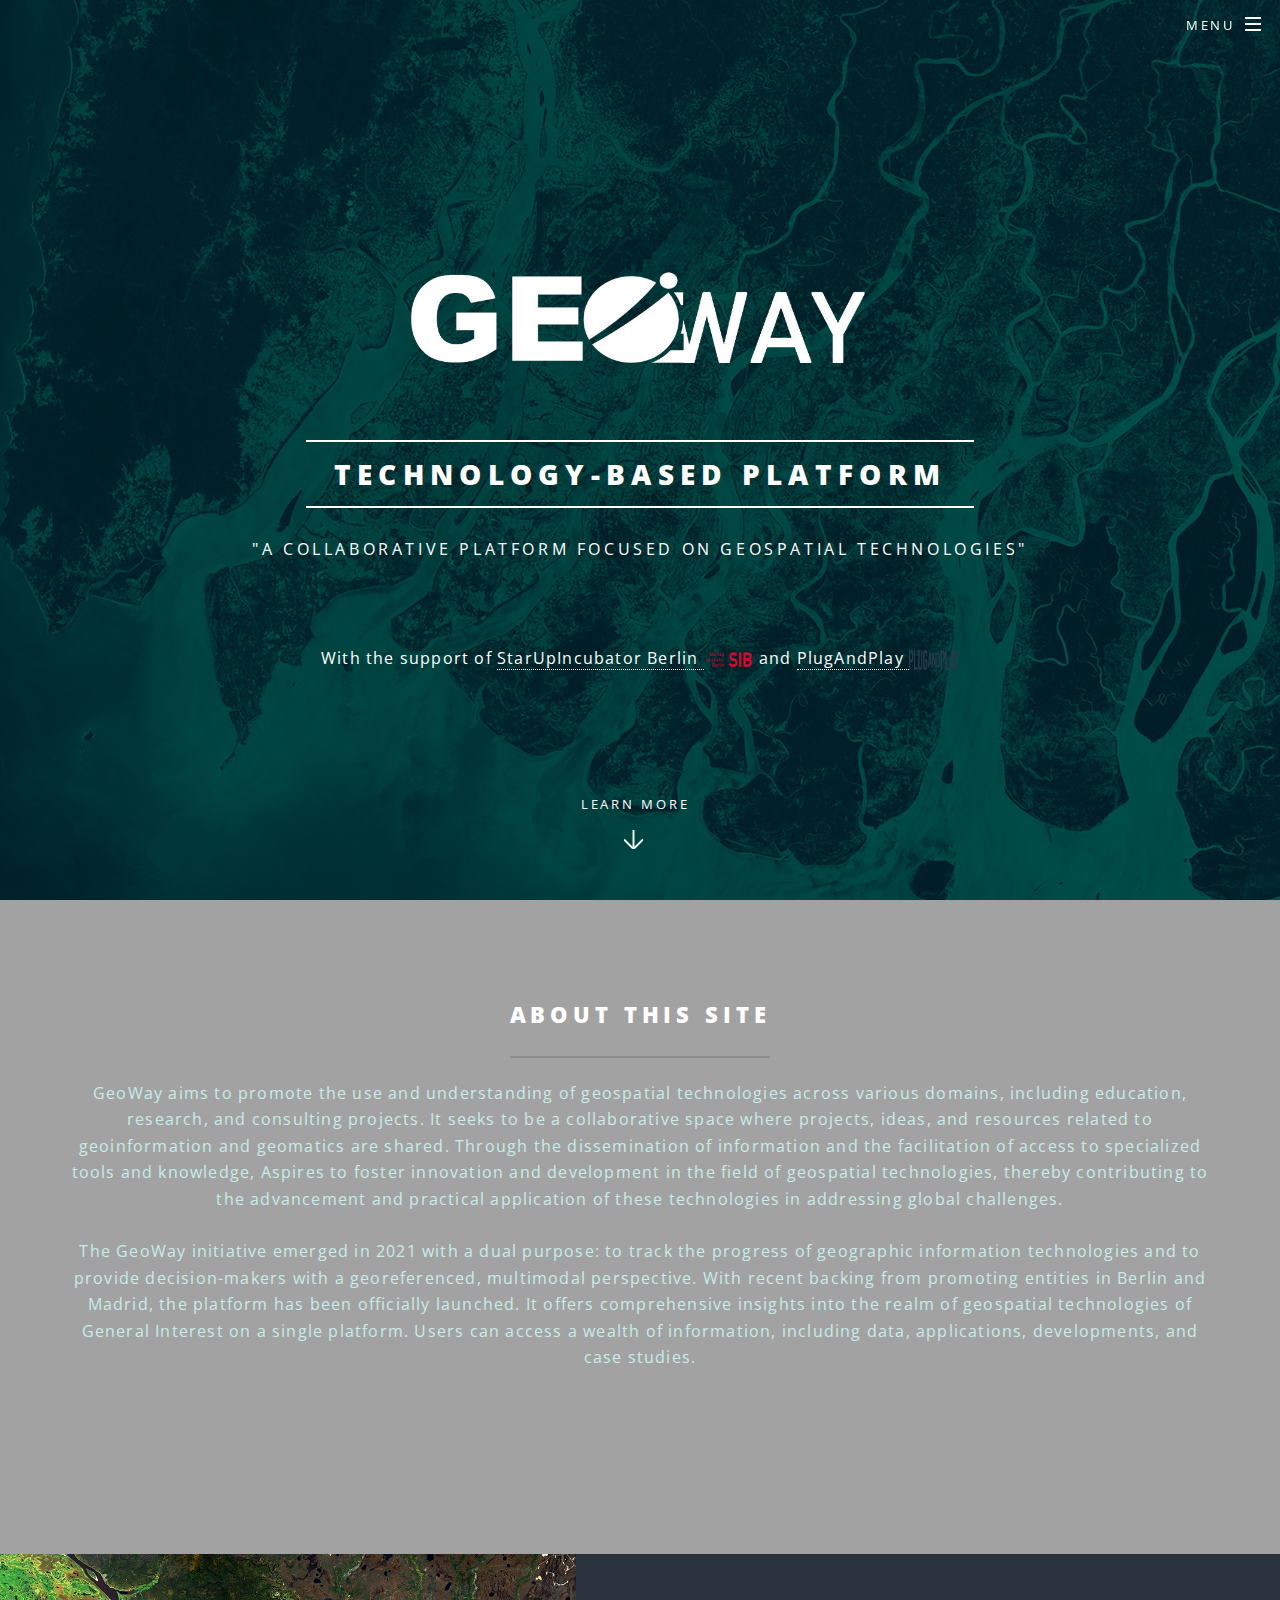
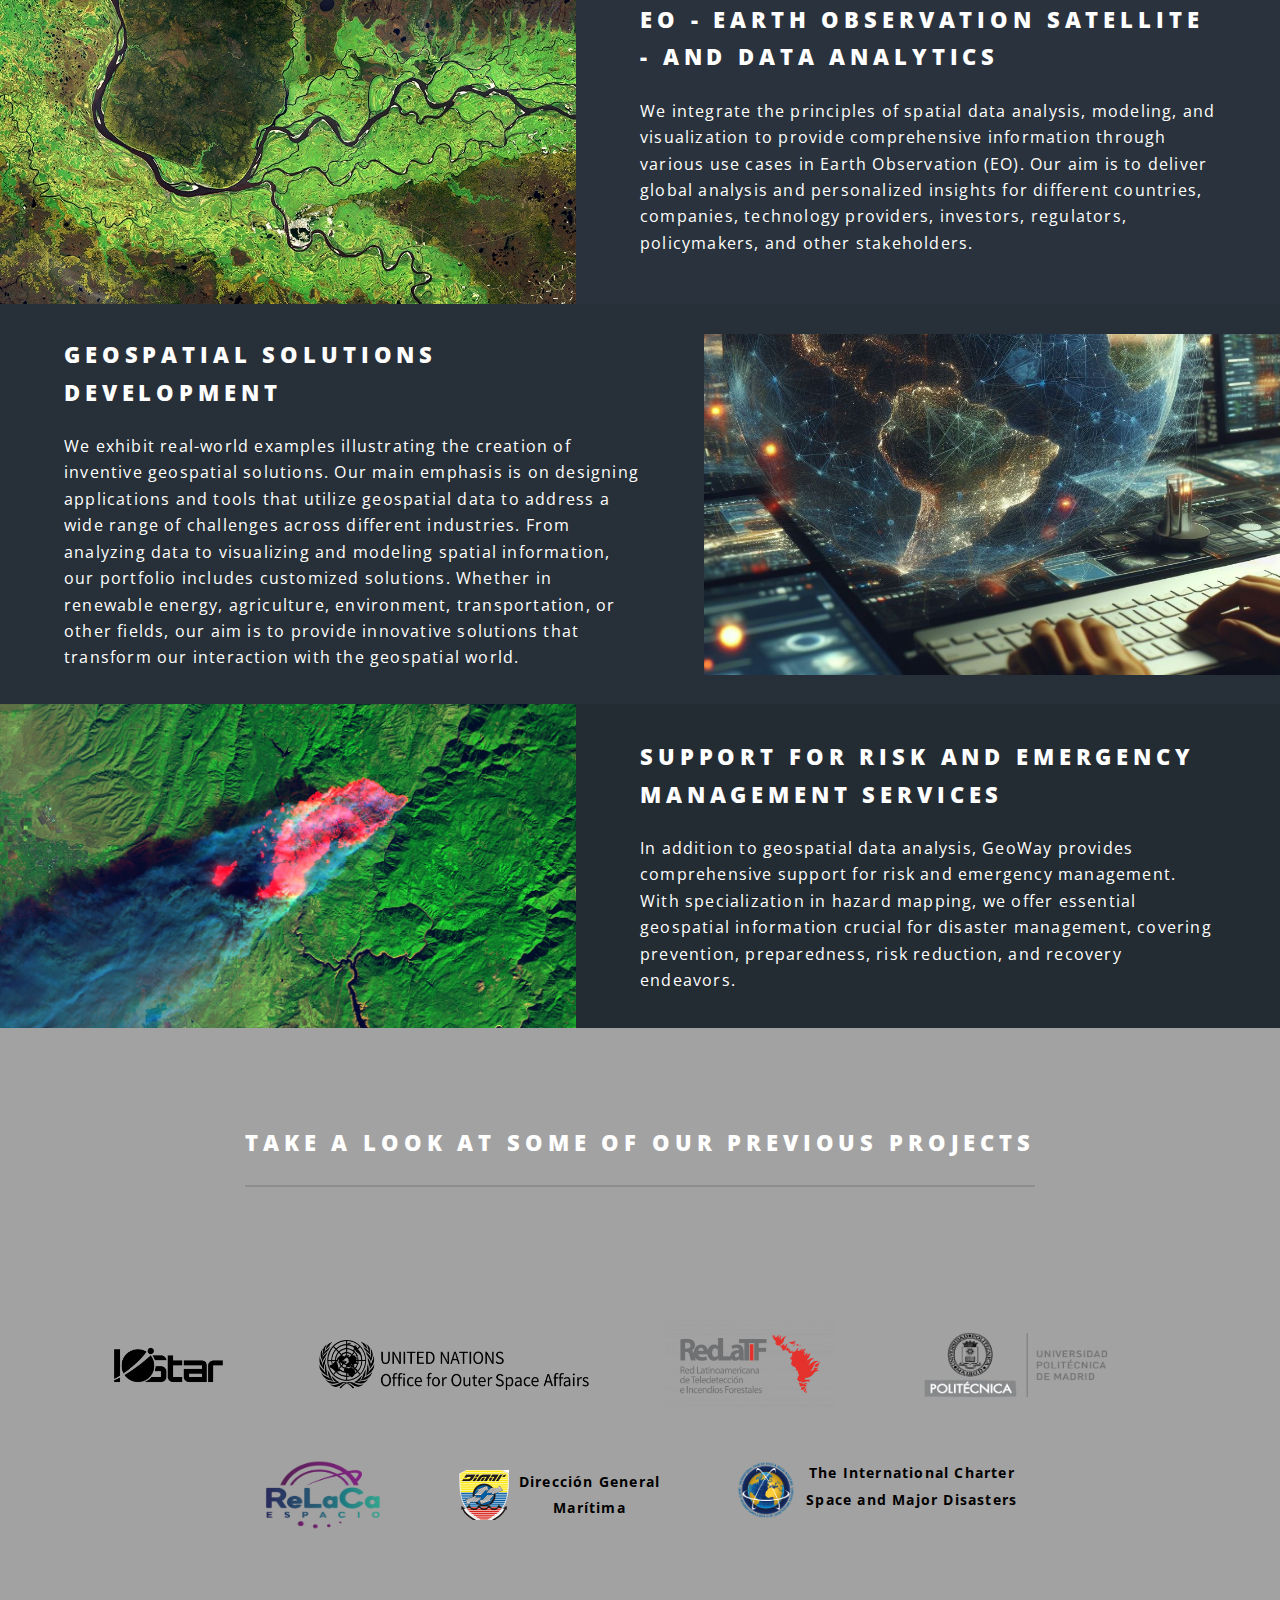
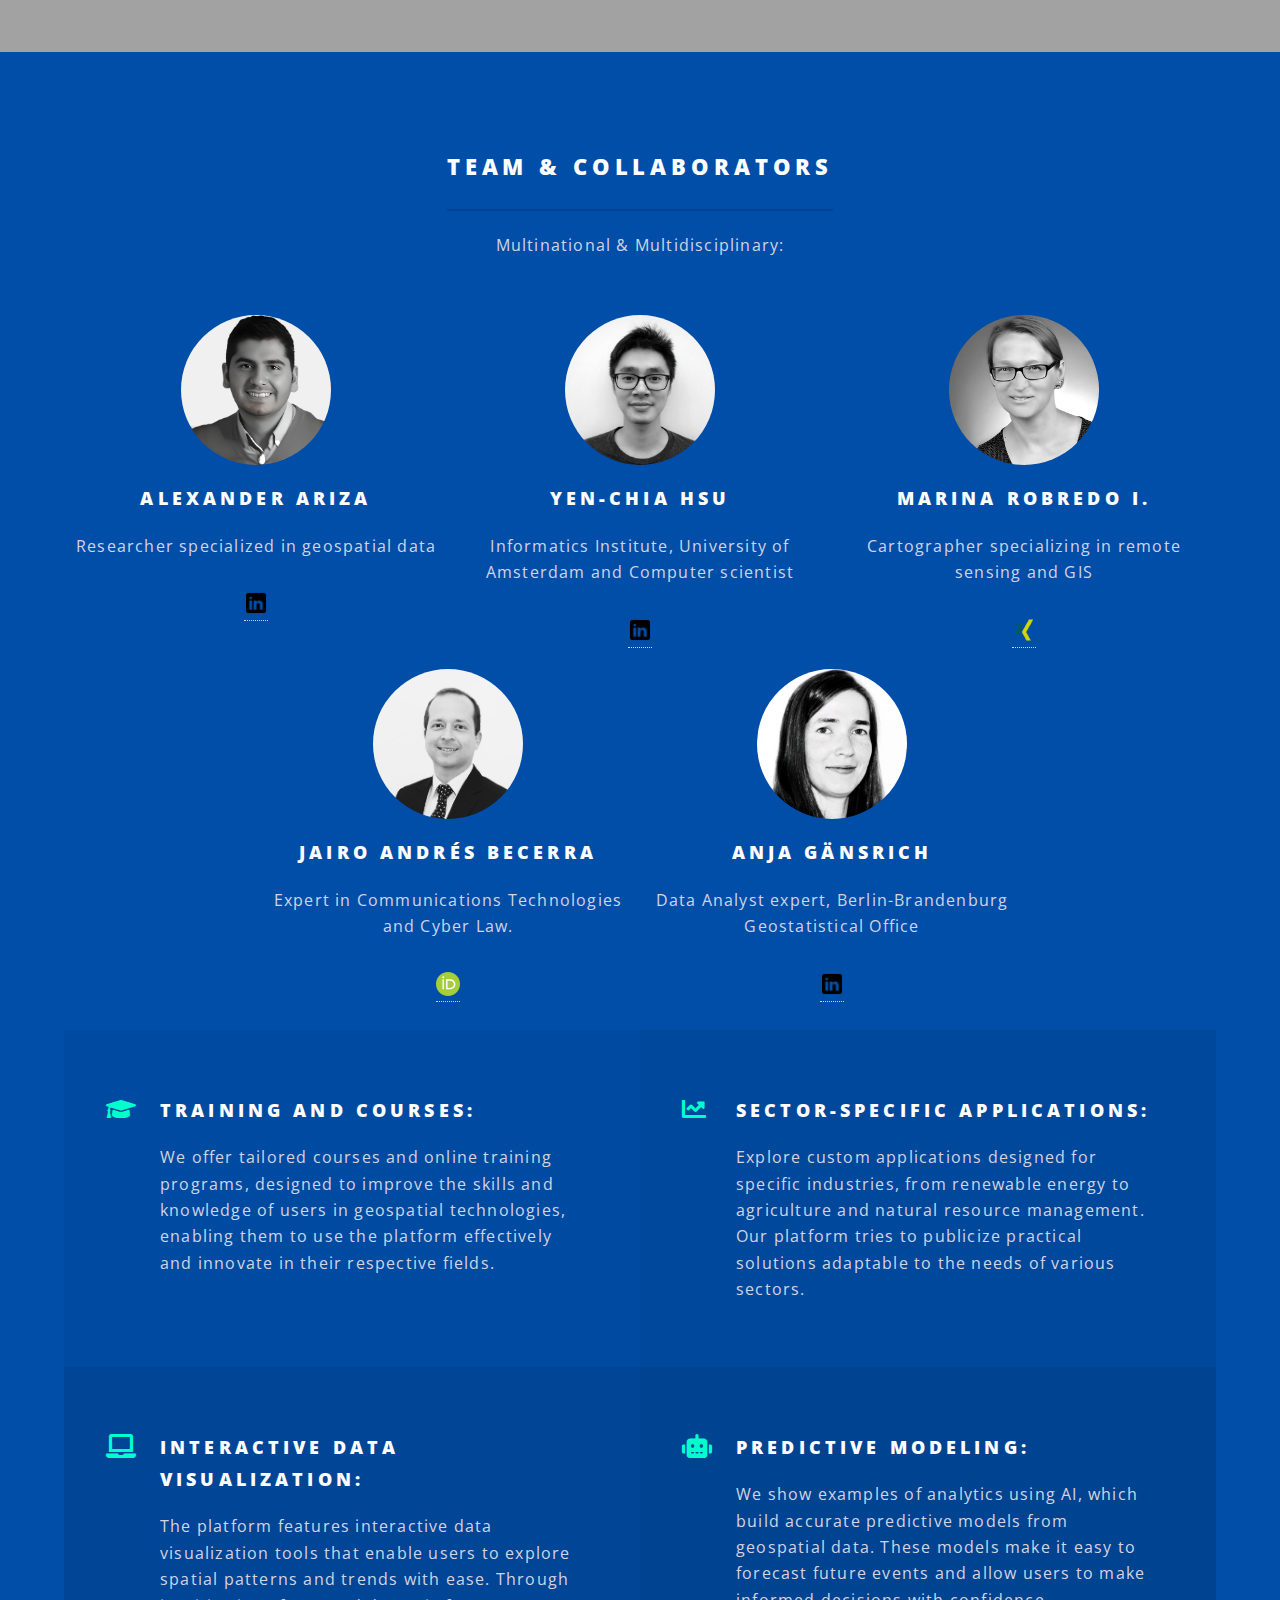
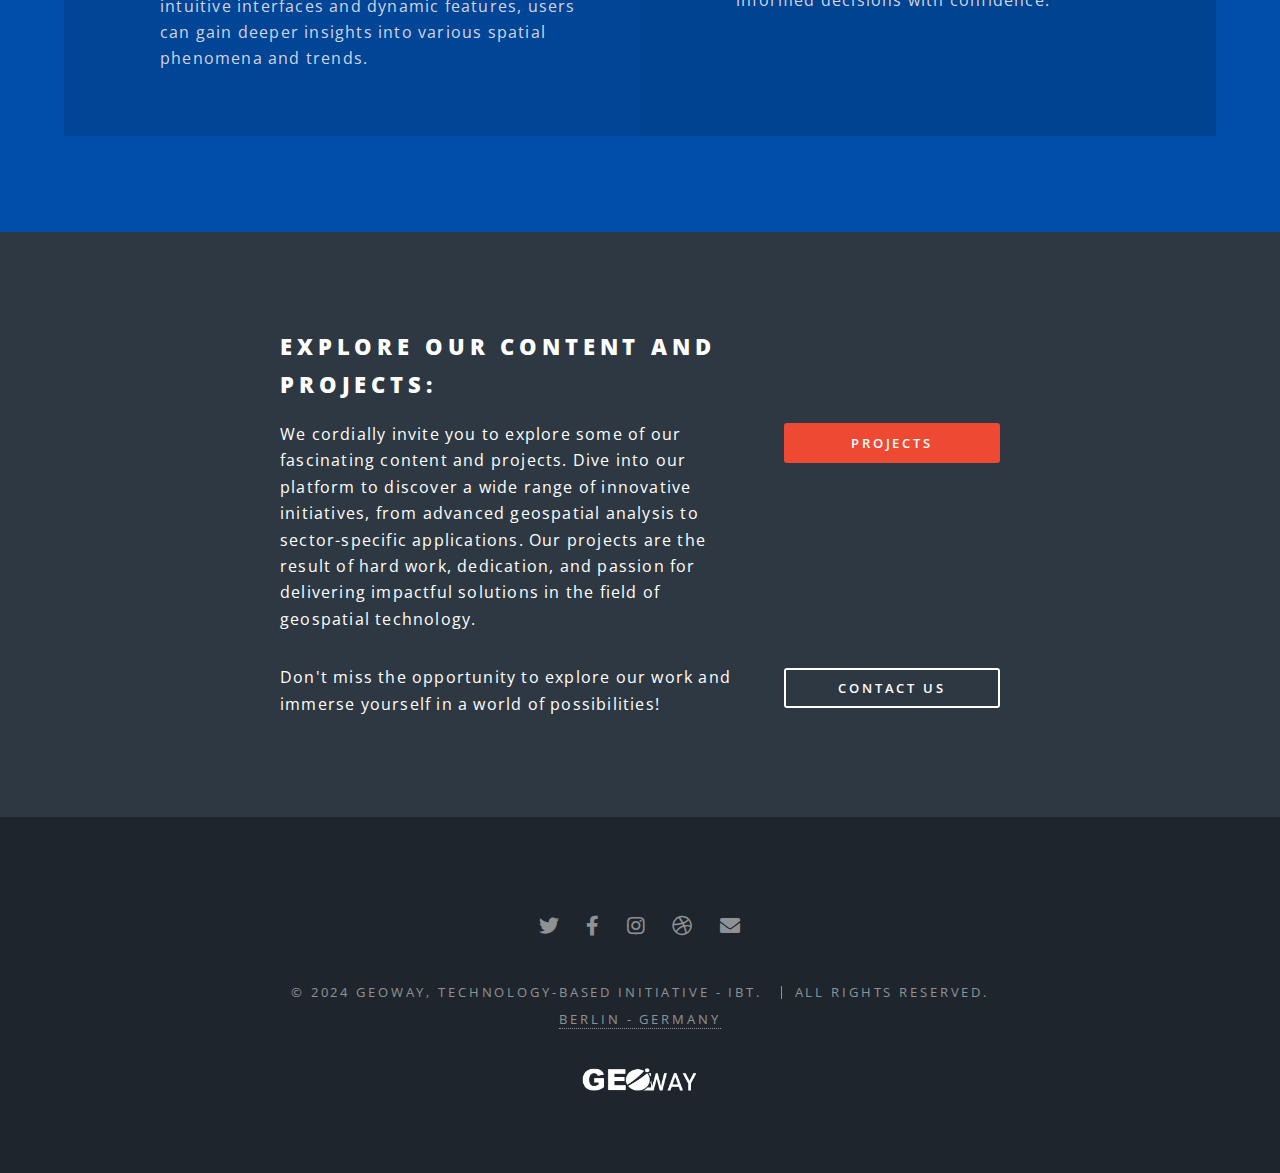
==== commit fe1efa50: "Update index.html" ====
--- a/index.html
+++ b/index.html
@@ -333,7 +333,8 @@
 							<li><a href="#" class="icon solid fa-envelope"><span class="label">Email</span></a></li>
 						</ul>
 						<ul class="copyright">
-							<li>&copy; 2024 GEOWAY, Technology-Based initiative - IBT. </li><li>All rights reserved. <a href="https://geo-way.github.io/GeoWay.io/"> <br>Berlin - Germany</a></li>
+							<li>&copy; 2024 GEOWAY, Technology-Based initiative - IBT. </li> <li>All rights reserved. <a href="https://geo-way.github.io/GeoWay.io/"></li><br>
+								Berlin - Germany</a>
 						</ul>
 					<img src="images/Logo5.png" alt="" width="10%" height="10%"/><br />
 					</footer>
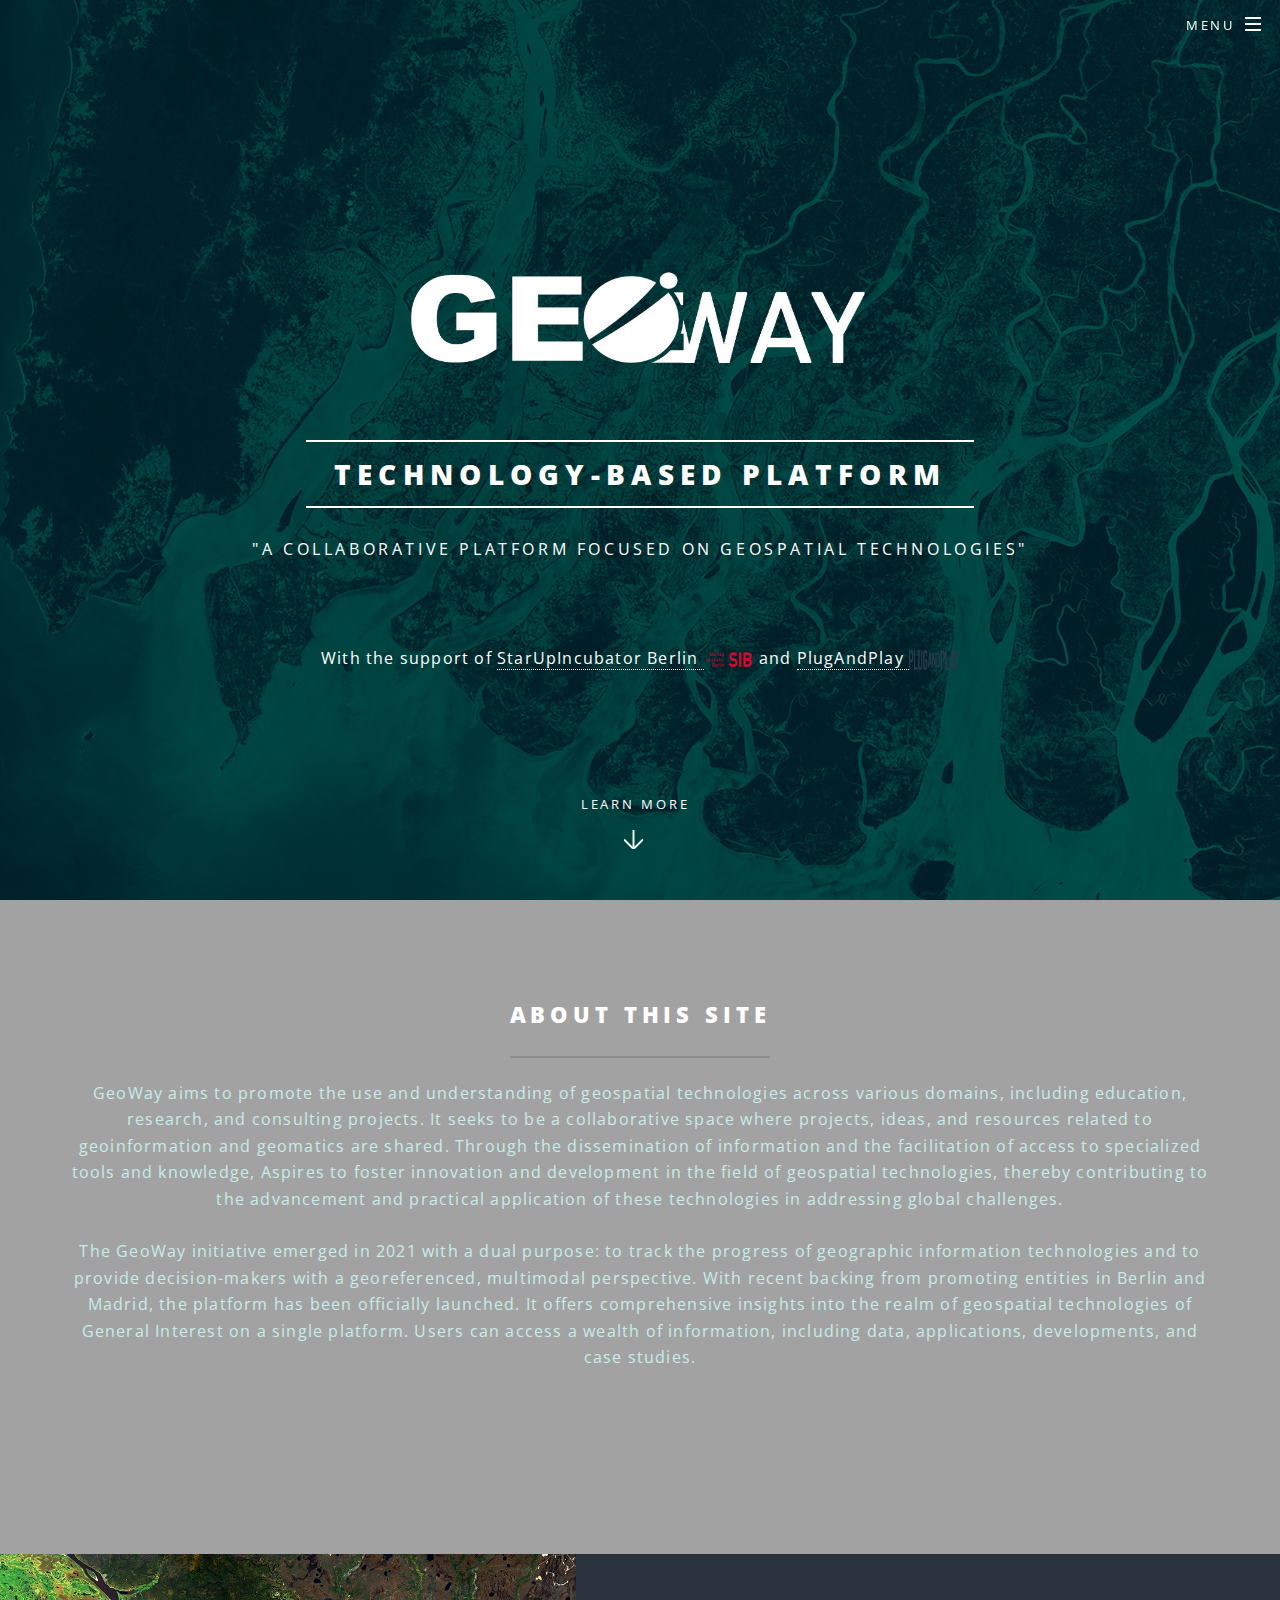
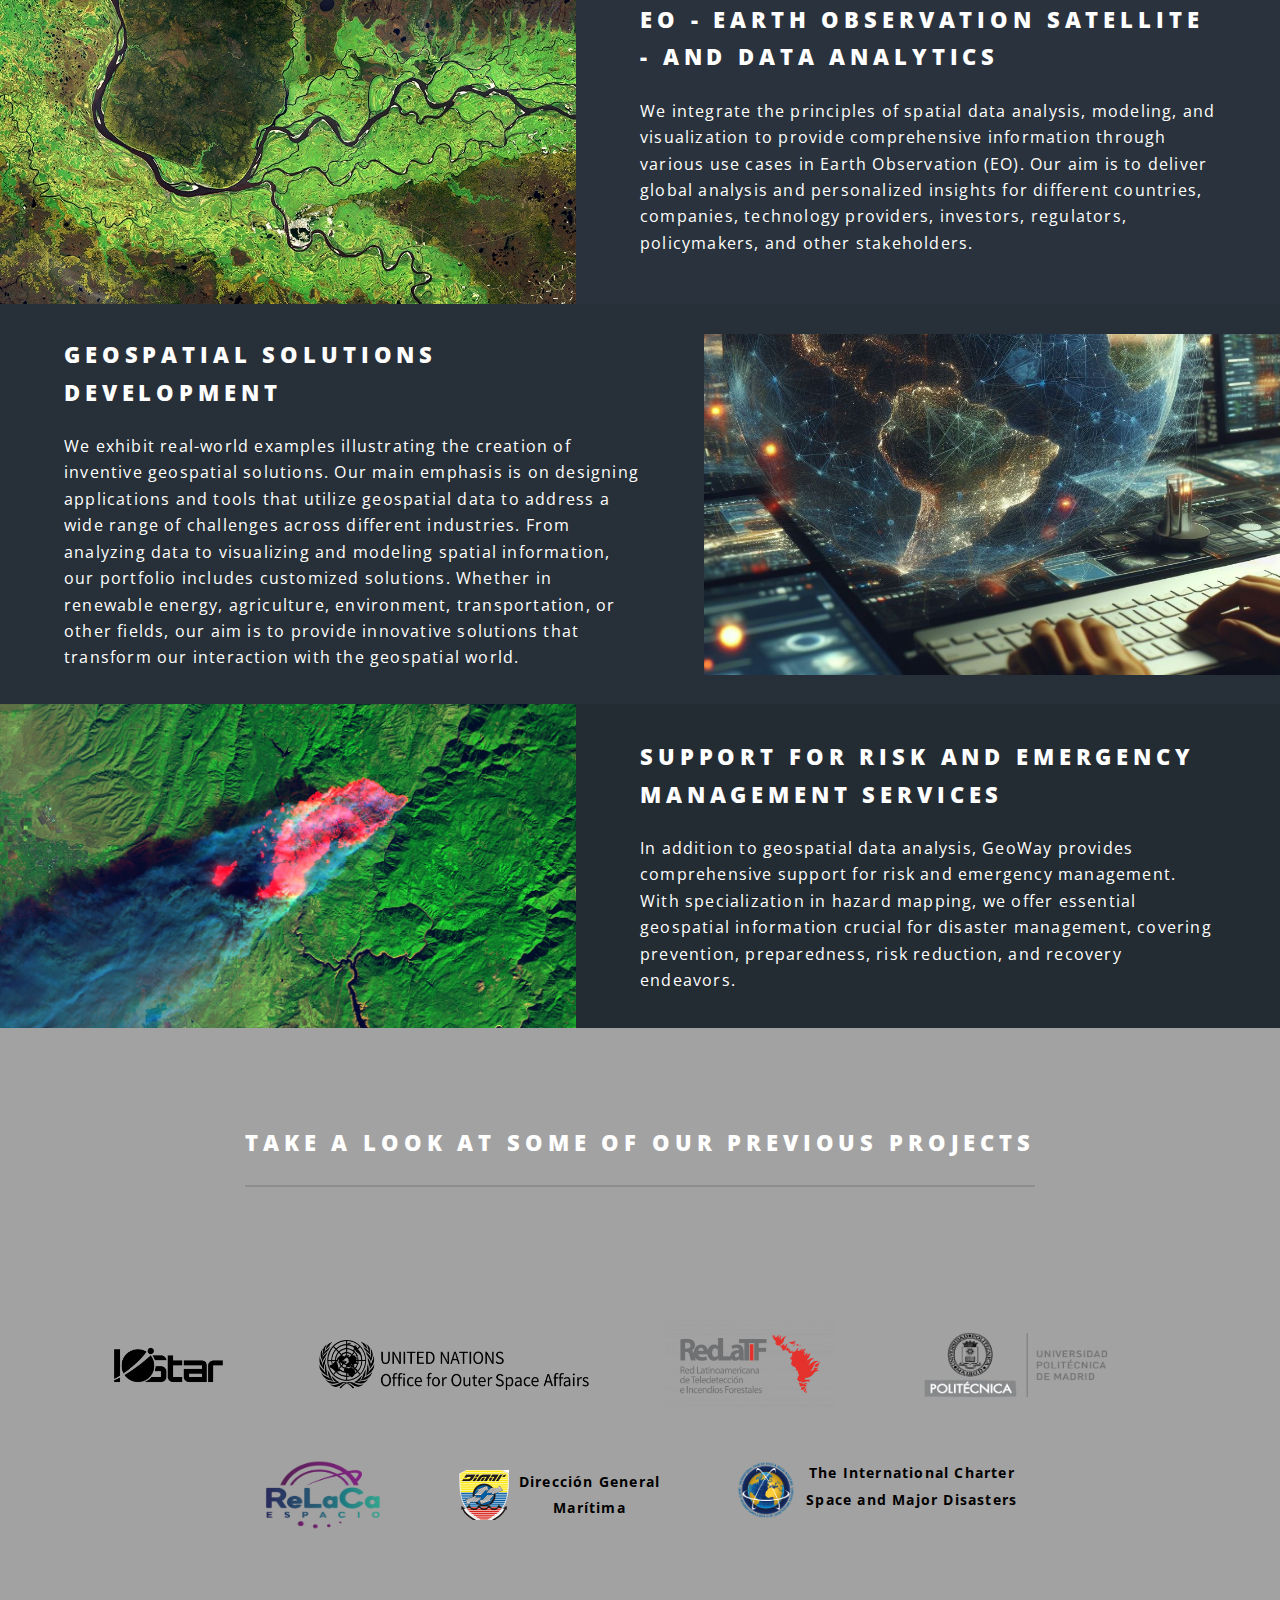
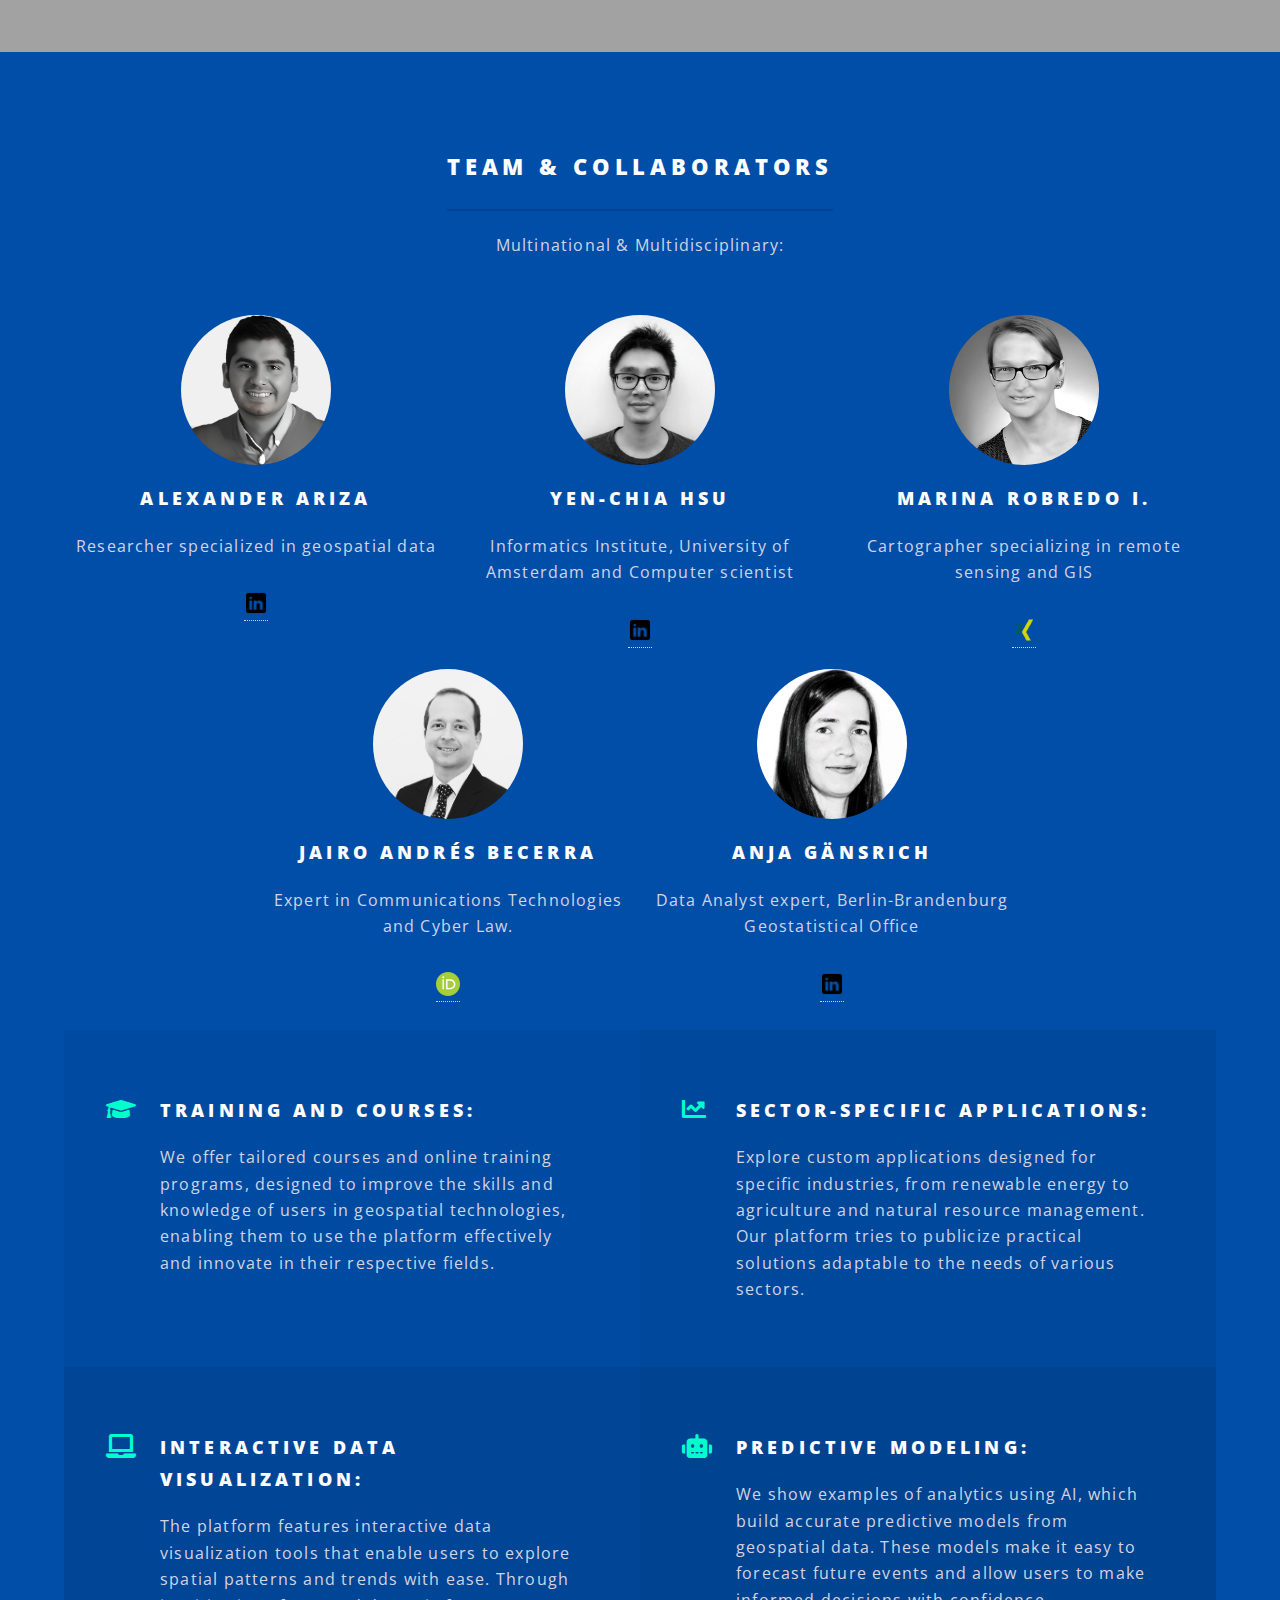
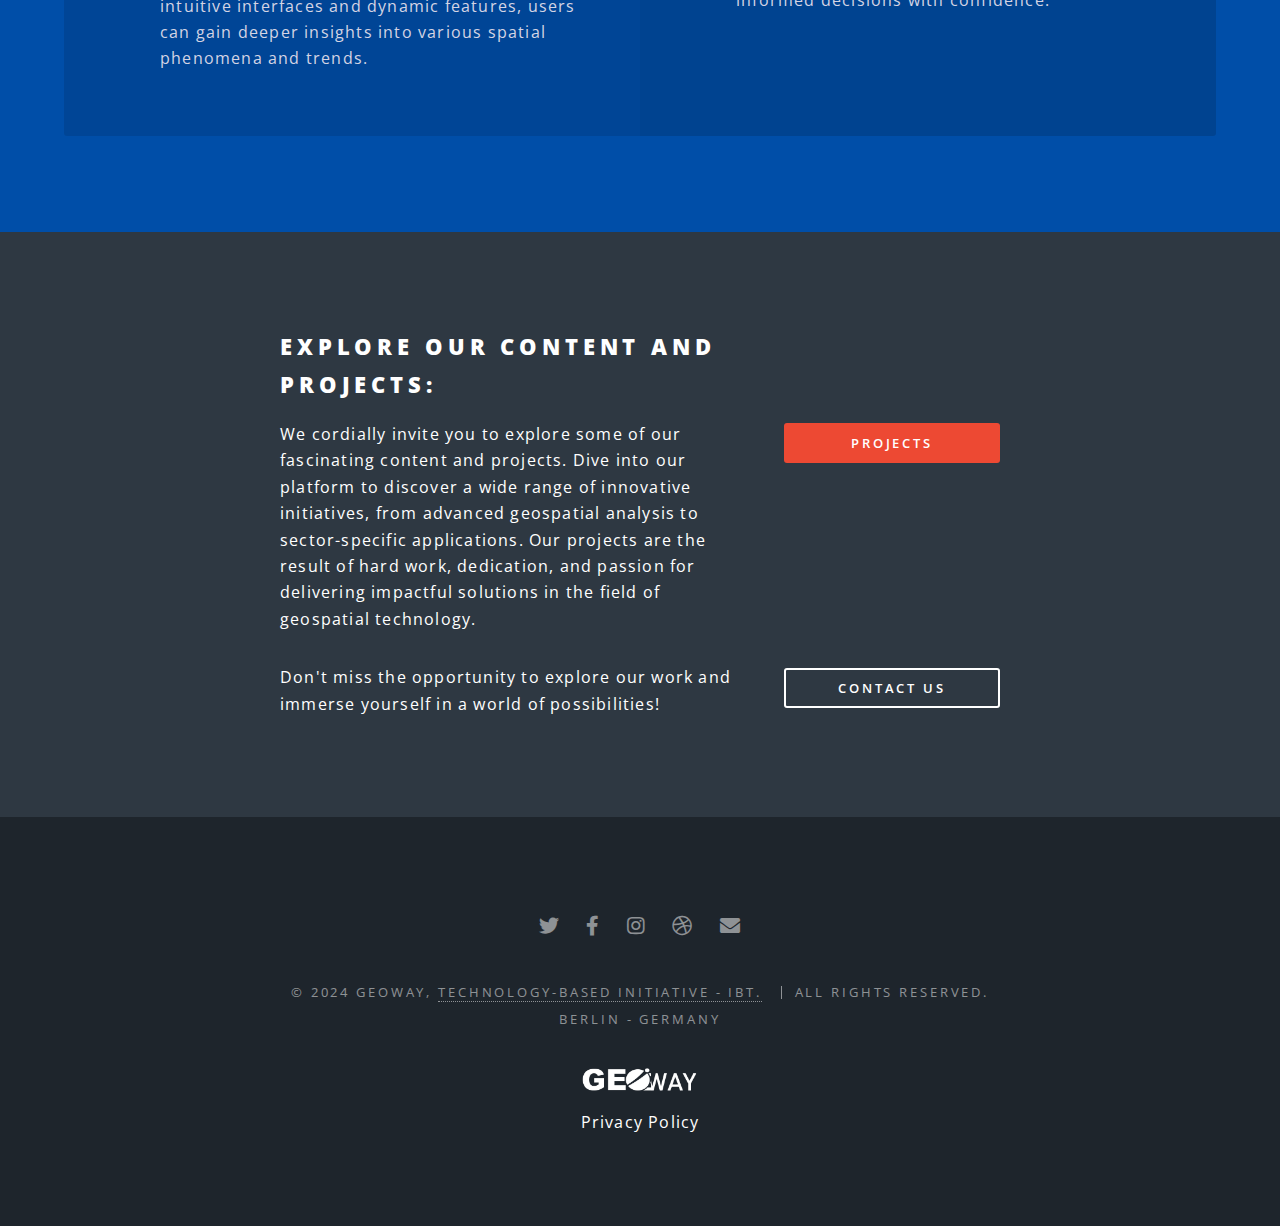
==== commit 82b66a33: "Update index.html" ====
--- a/index.html
+++ b/index.html
@@ -333,10 +333,11 @@
 							<li><a href="#" class="icon solid fa-envelope"><span class="label">Email</span></a></li>
 						</ul>
 						<ul class="copyright">
-							<li>&copy; 2024 GEOWAY, Technology-Based initiative - IBT. </li> <li>All rights reserved. <a href="https://geo-way.github.io/GeoWay.io/"></li><br>
-								Berlin - Germany</a>
+							<li>&copy; 2024 GEOWAY, <a href="https://geo-way.github.io/GeoWay.io/">Technology-Based initiative - IBT.</a> </li> <li>All rights reserved. </li><br>
+								Berlin - Germany
 						</ul>
 					<img src="images/Logo5.png" alt="" width="10%" height="10%"/><br />
+						<li>Privacy Policy<li>
 					</footer>
 
 			</div>
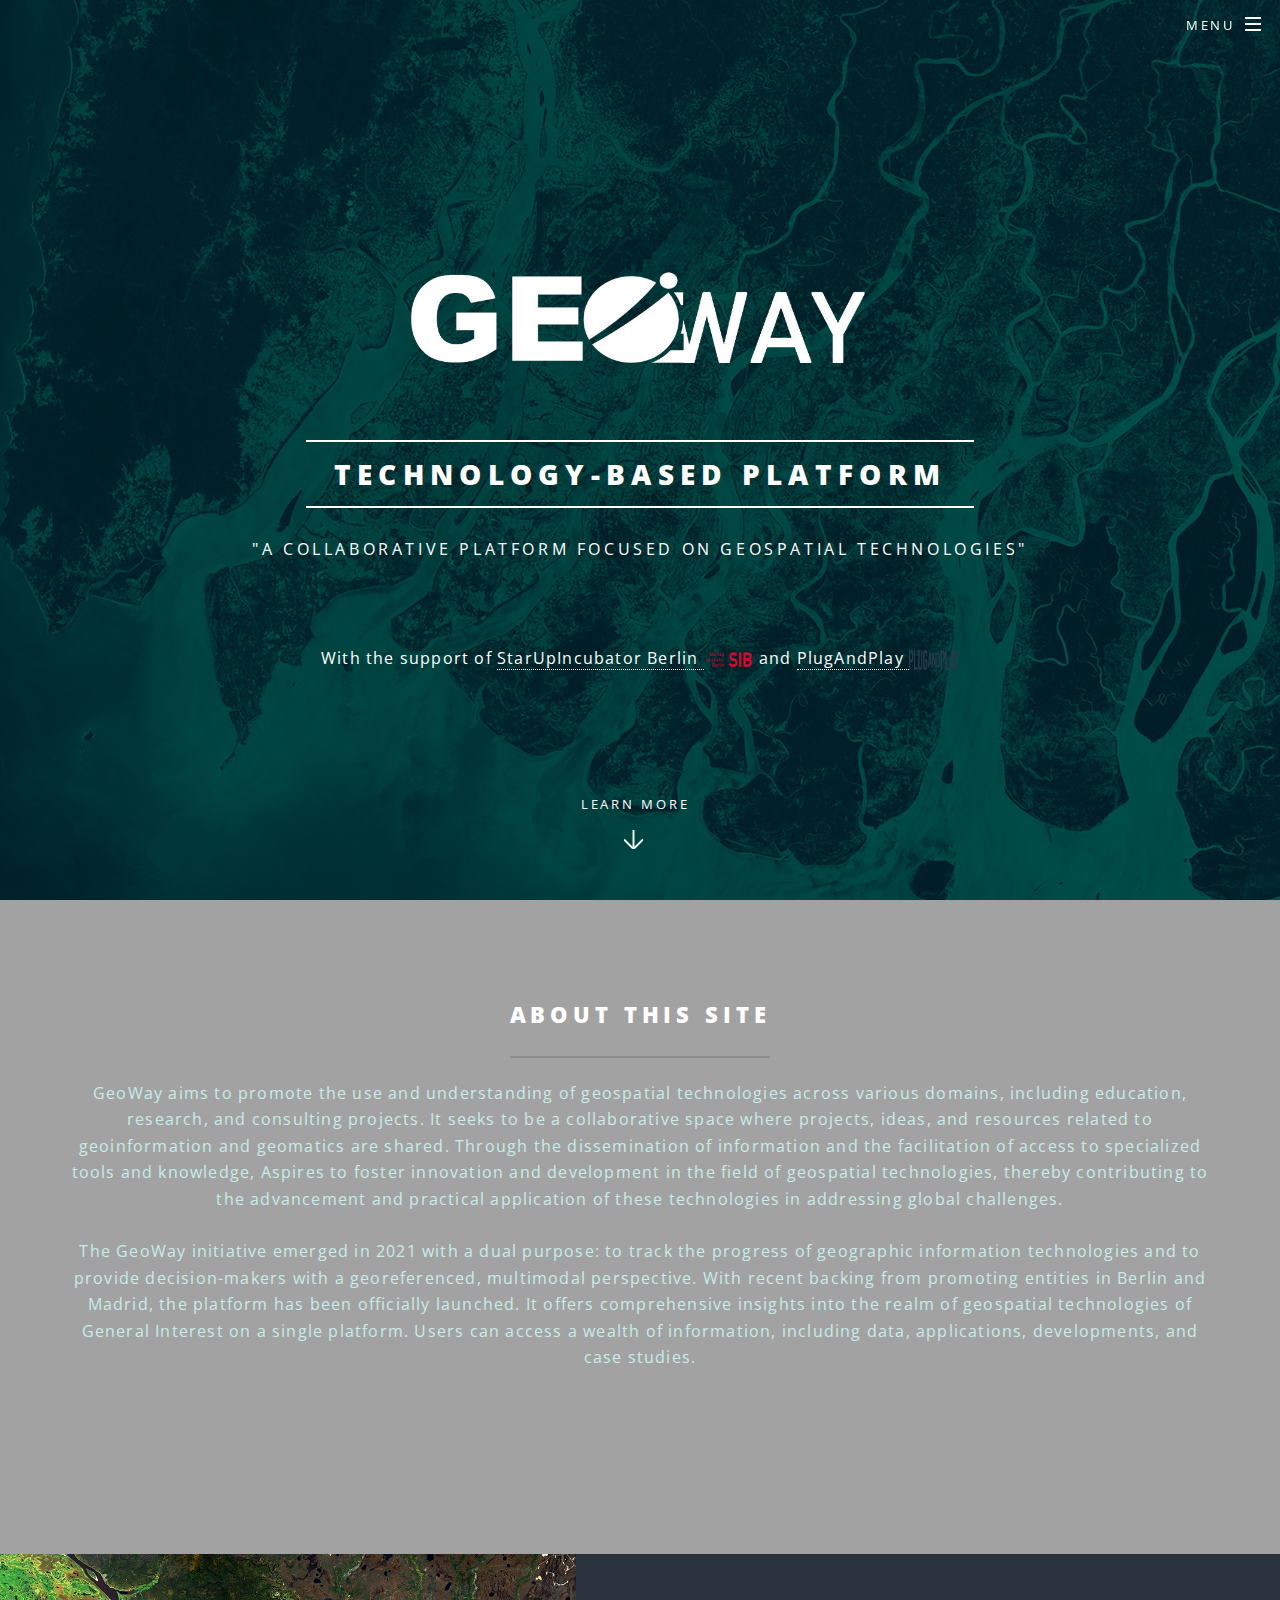
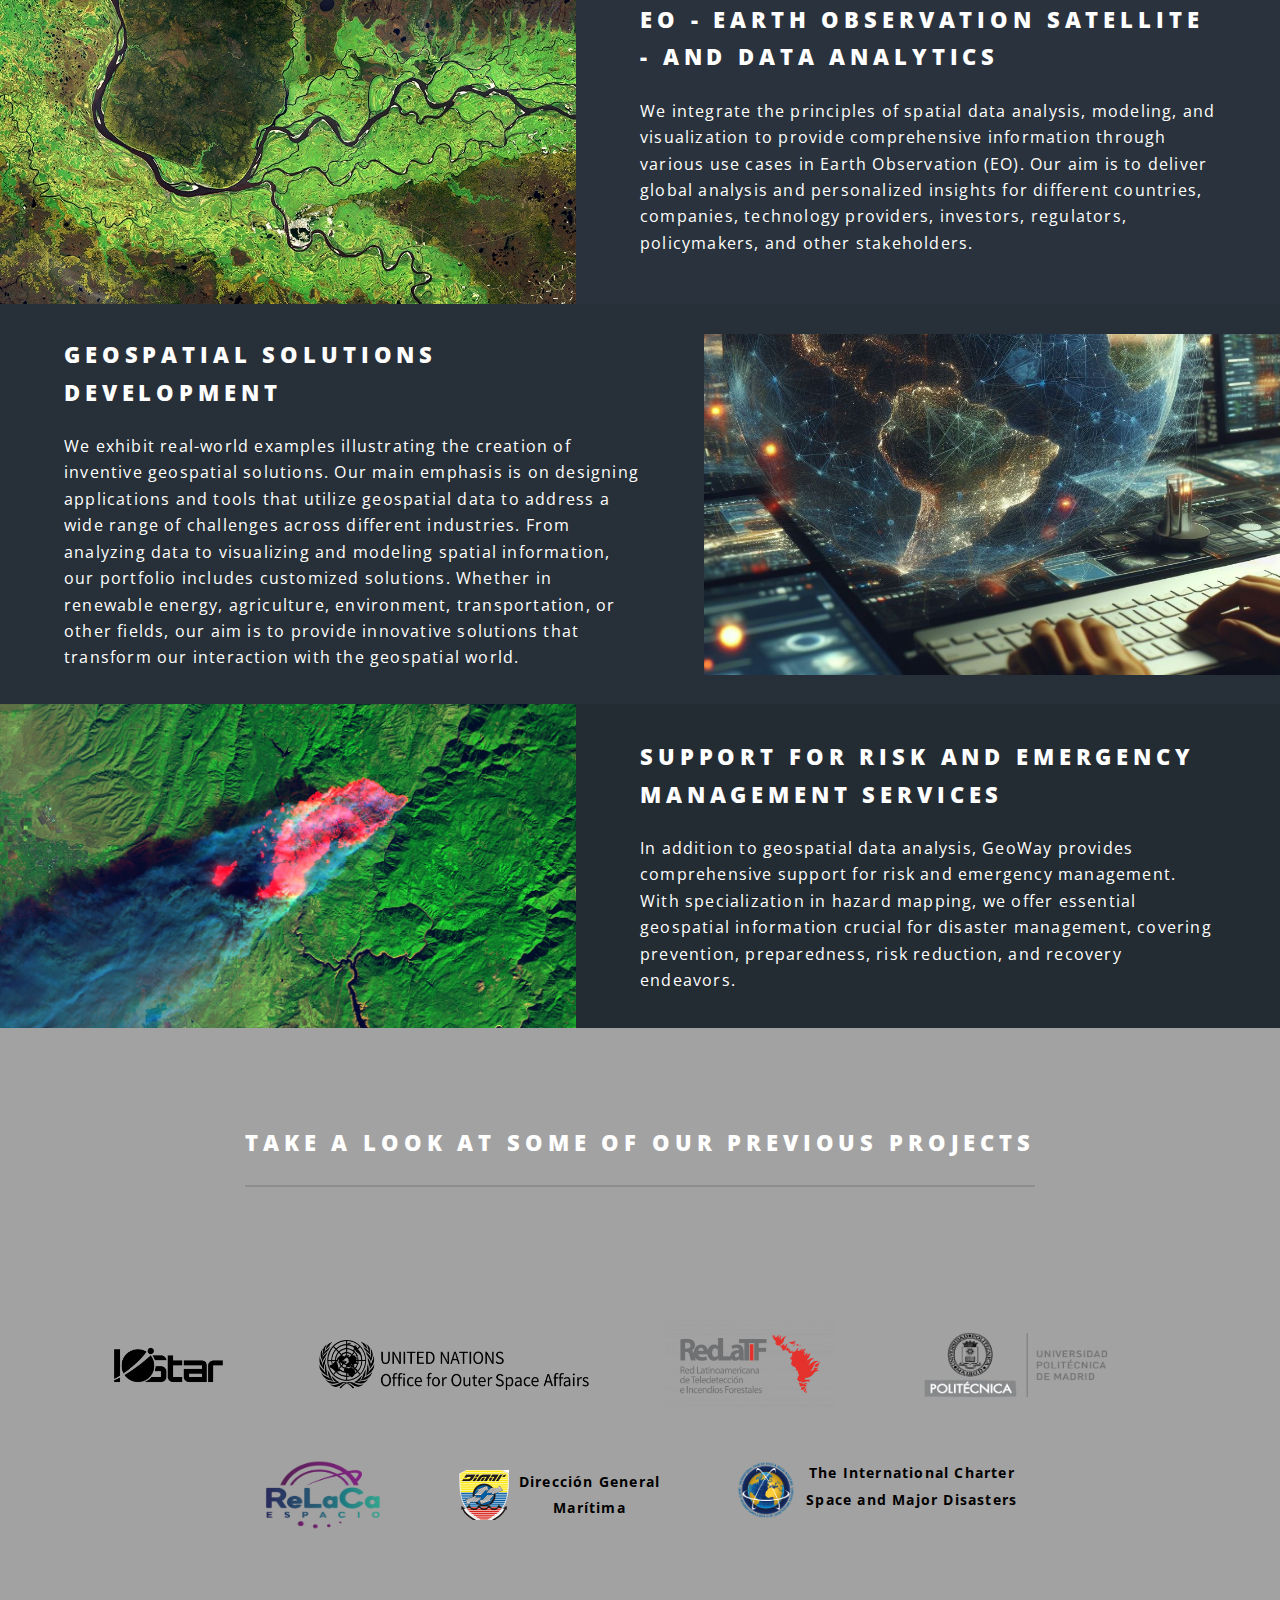
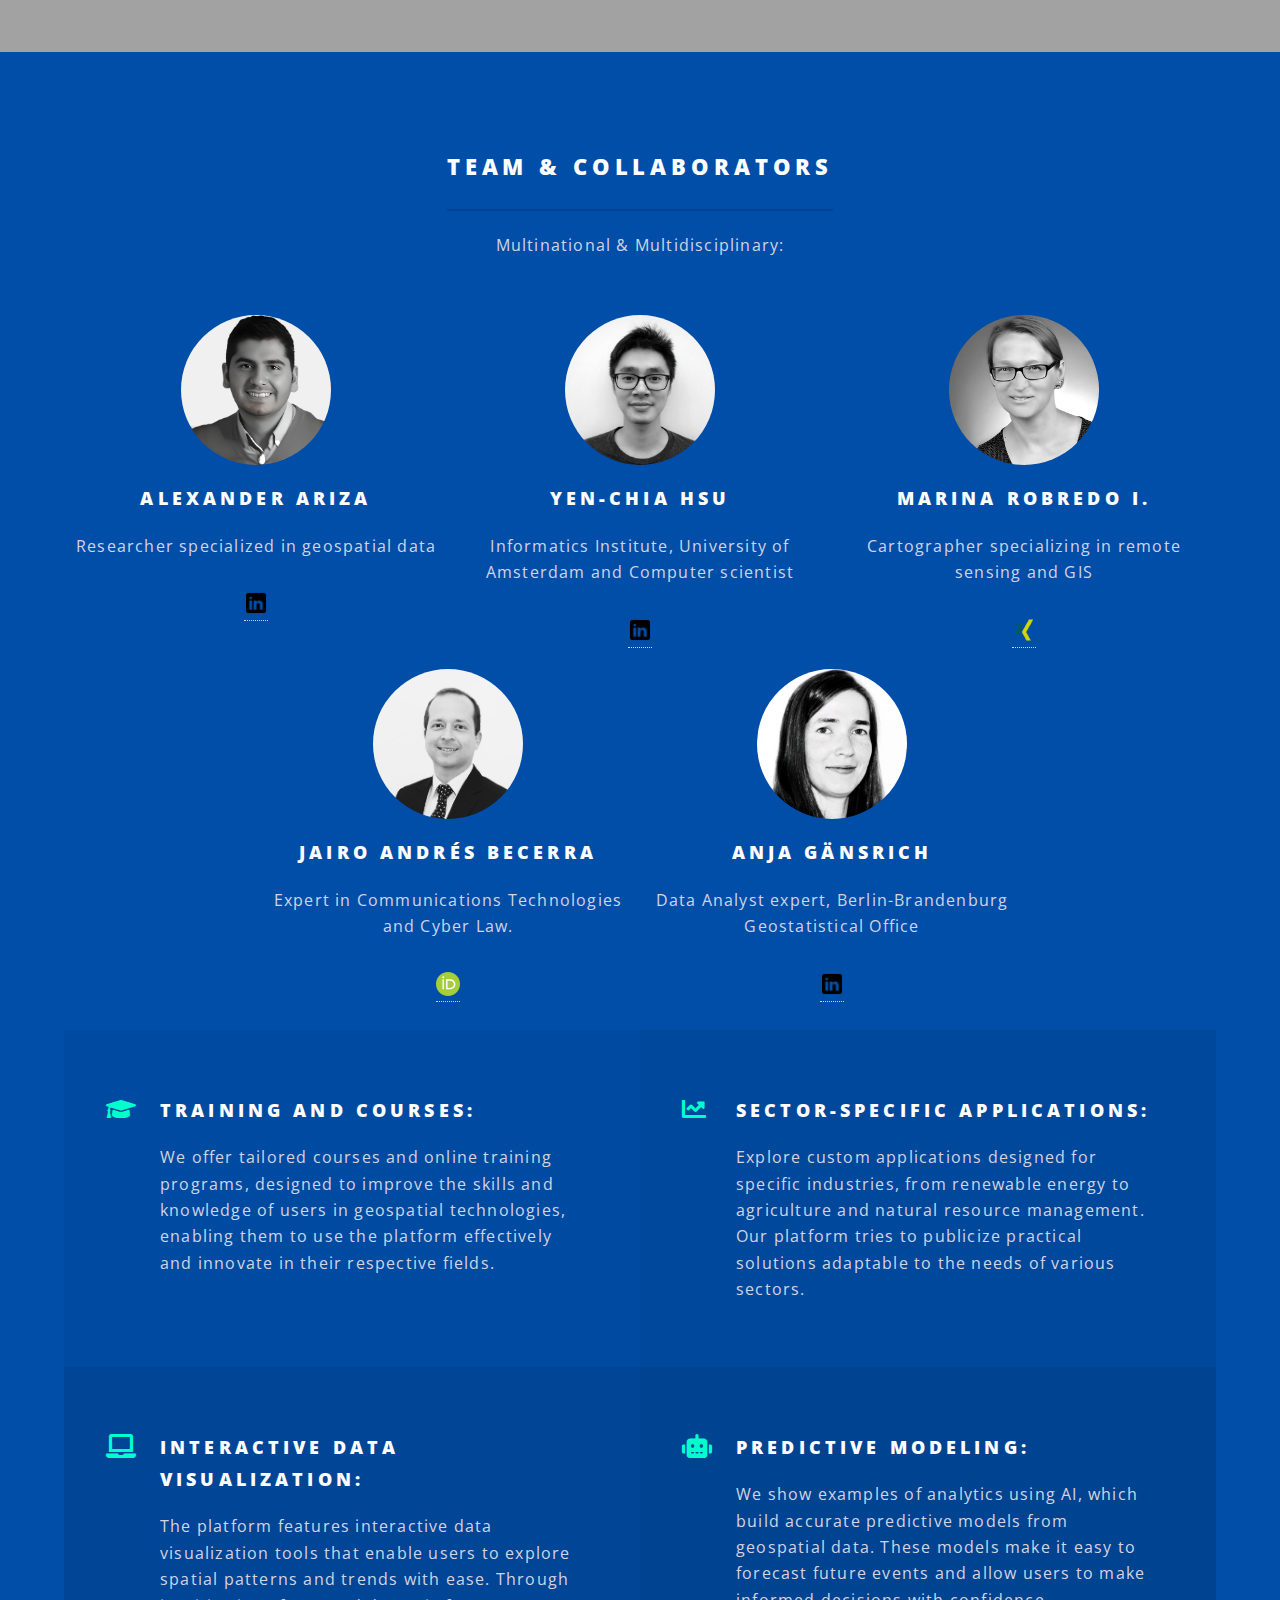
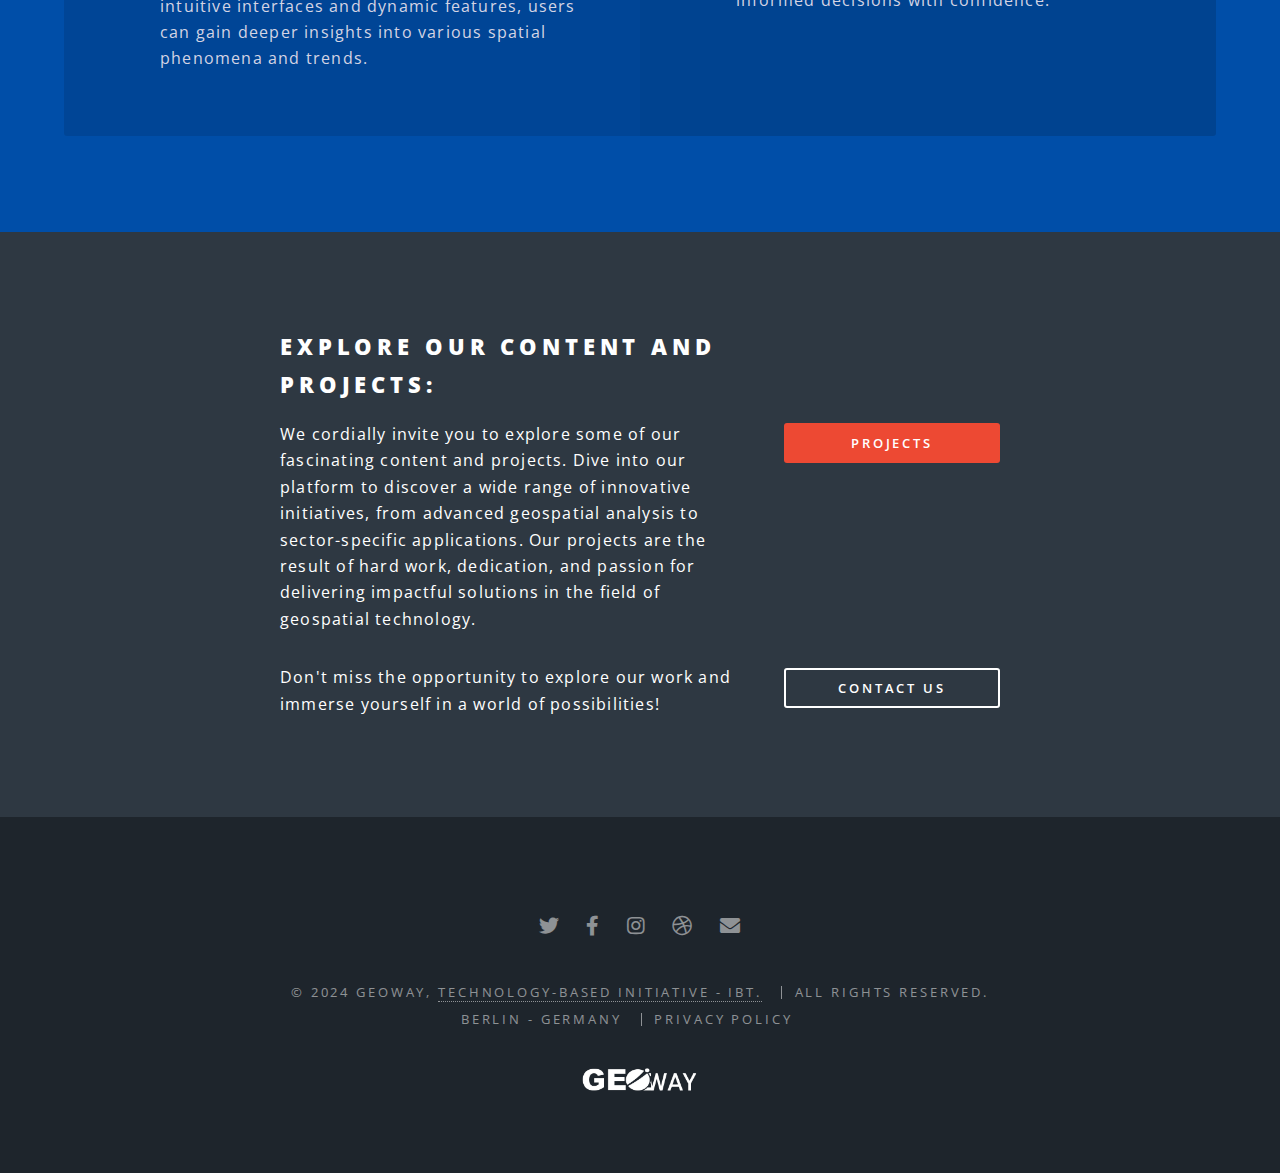
==== commit 4a7288e9: "Update index.html" ====
--- a/index.html
+++ b/index.html
@@ -335,9 +335,9 @@
 						<ul class="copyright">
 							<li>&copy; 2024 GEOWAY, <a href="https://geo-way.github.io/GeoWay.io/">Technology-Based initiative - IBT.</a> </li> <li>All rights reserved. </li><br>
 								Berlin - Germany
-						</ul>
+						<li>Privacy Policy<li></ul>
 					<img src="images/Logo5.png" alt="" width="10%" height="10%"/><br />
-						<li>Privacy Policy<li>
+						
 					</footer>
 
 			</div>
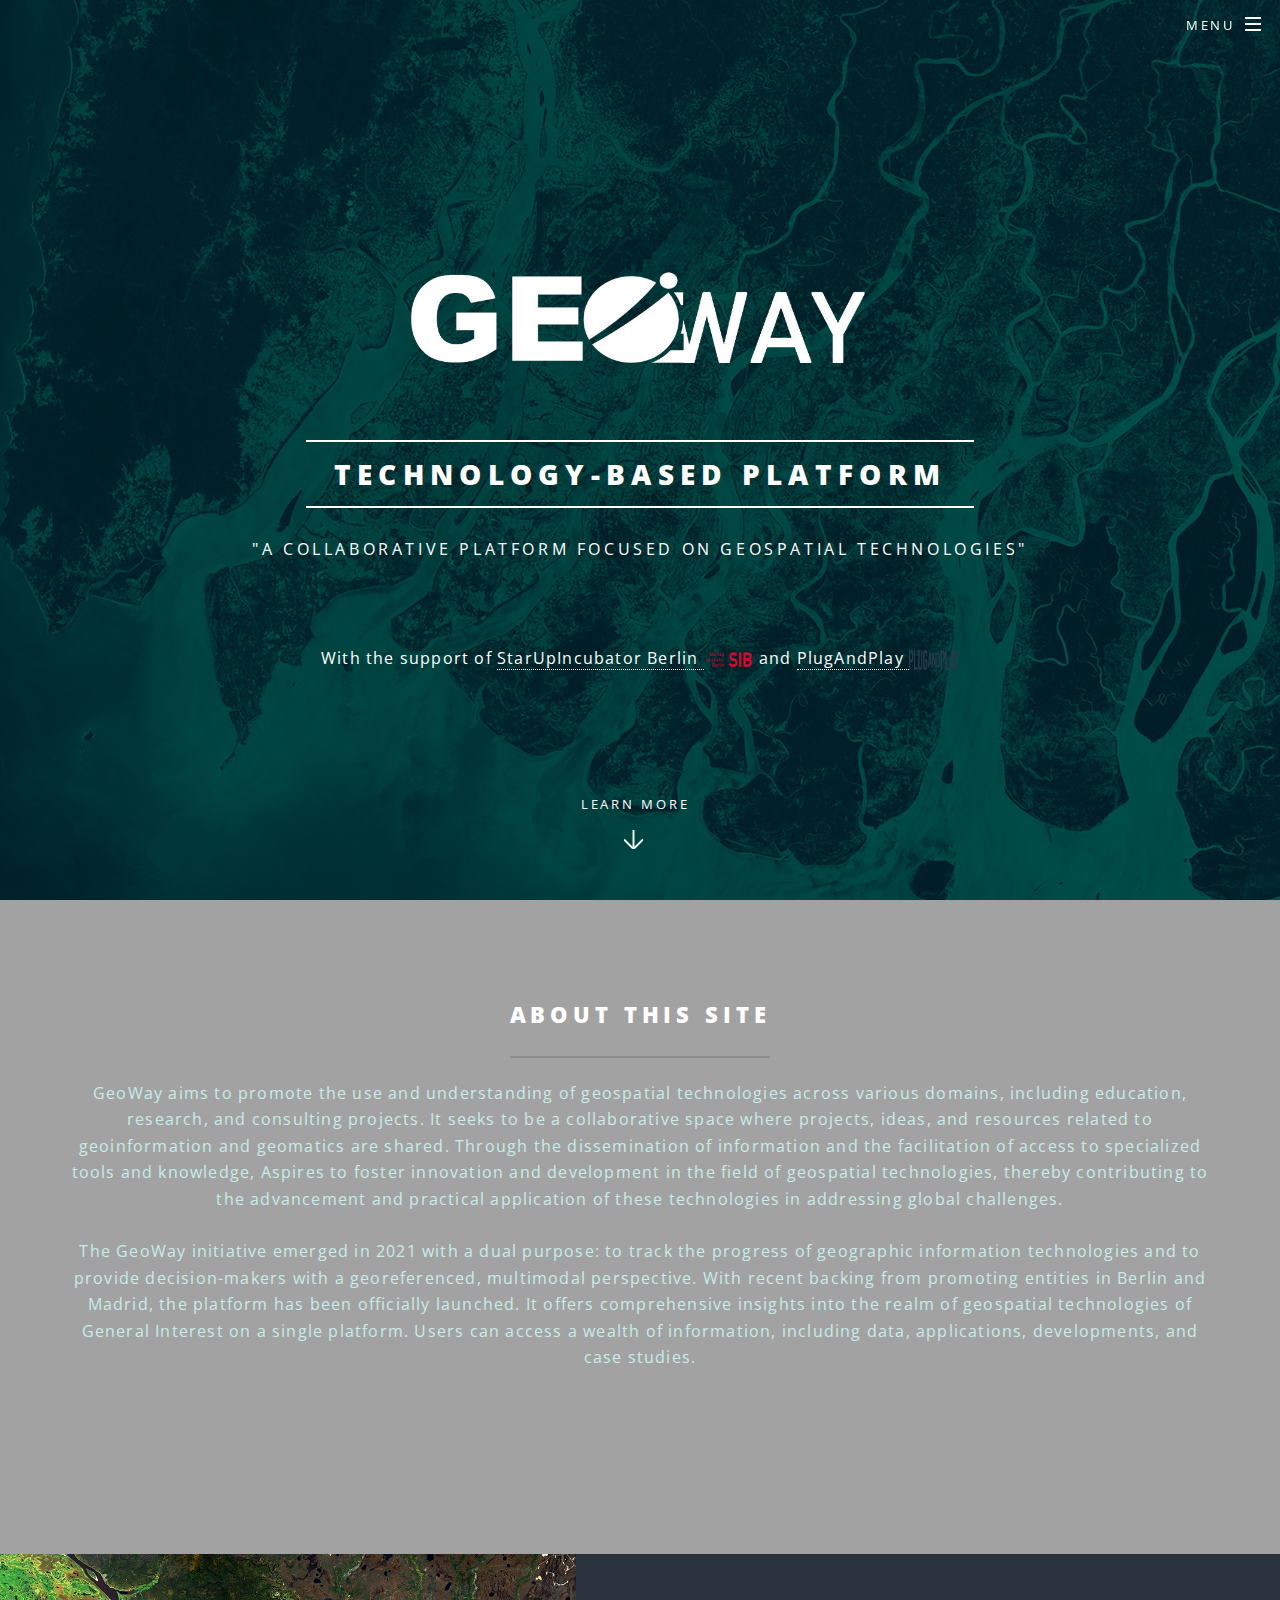
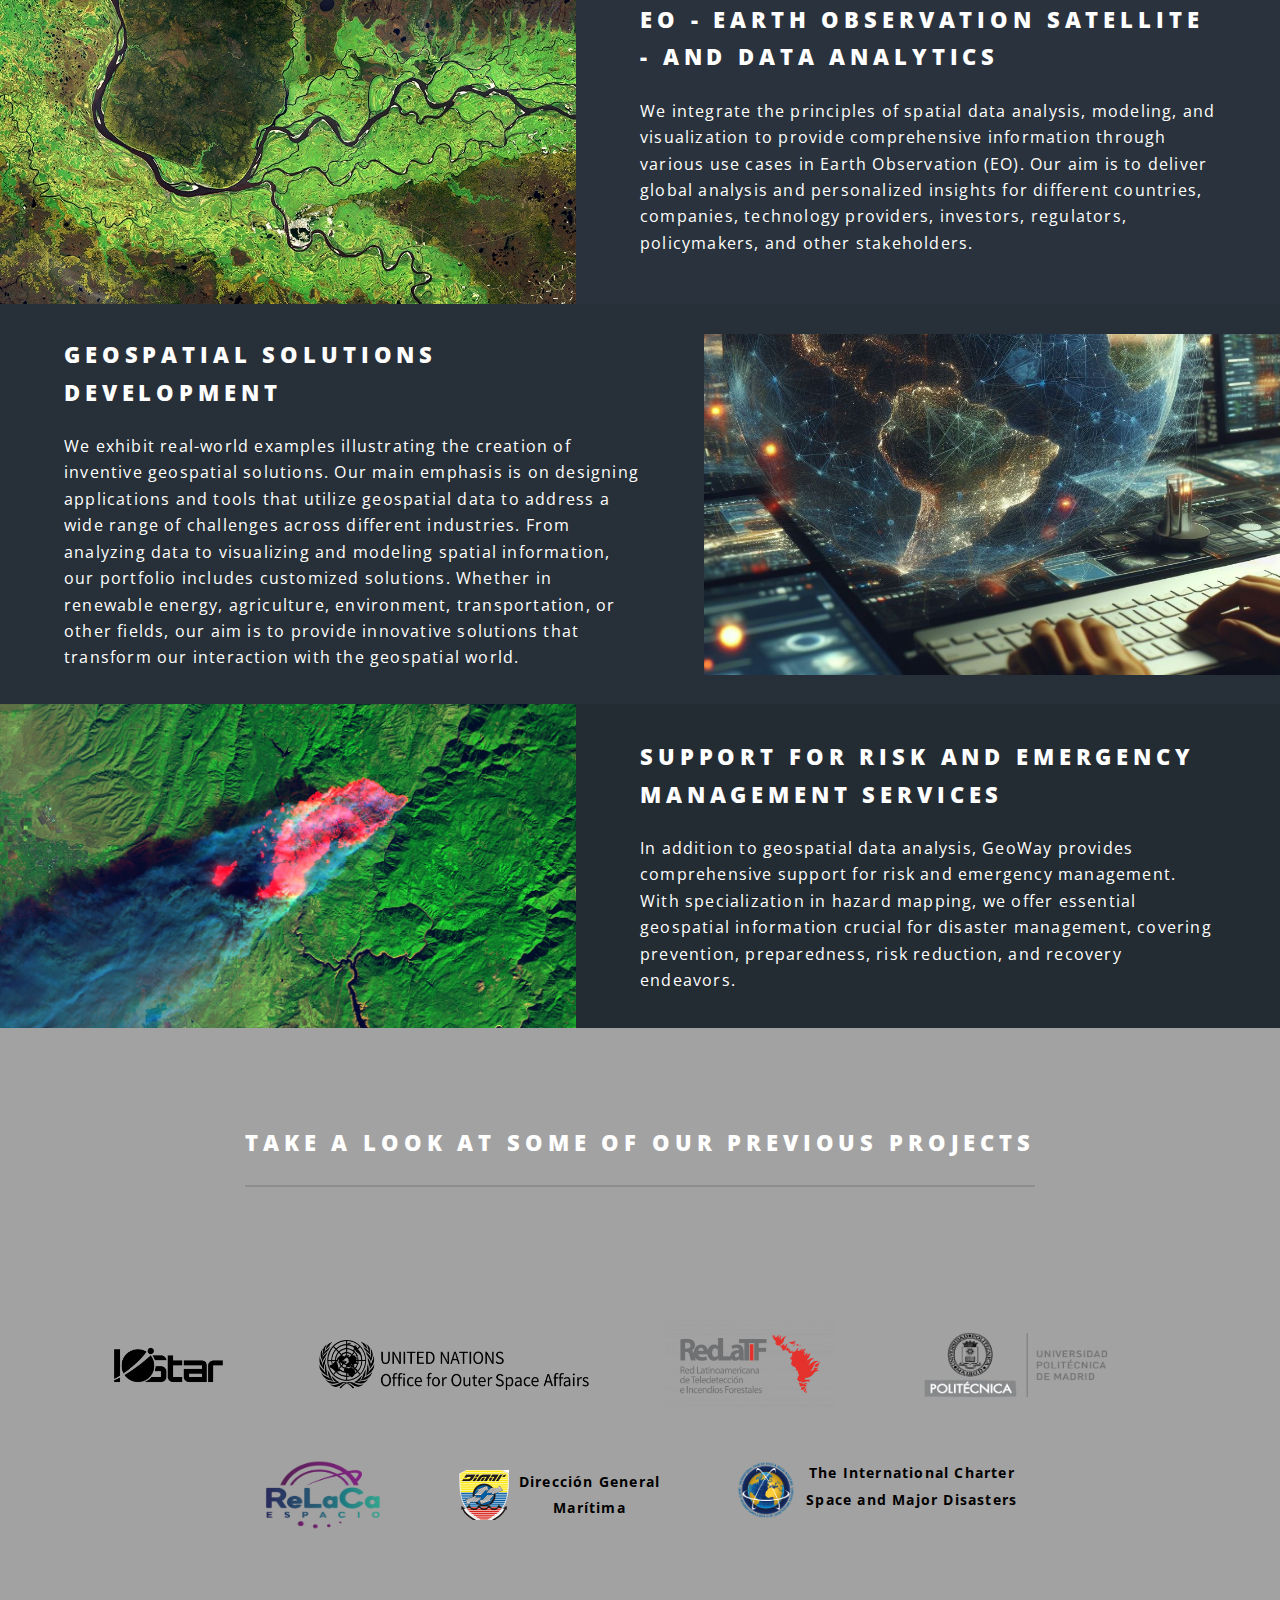
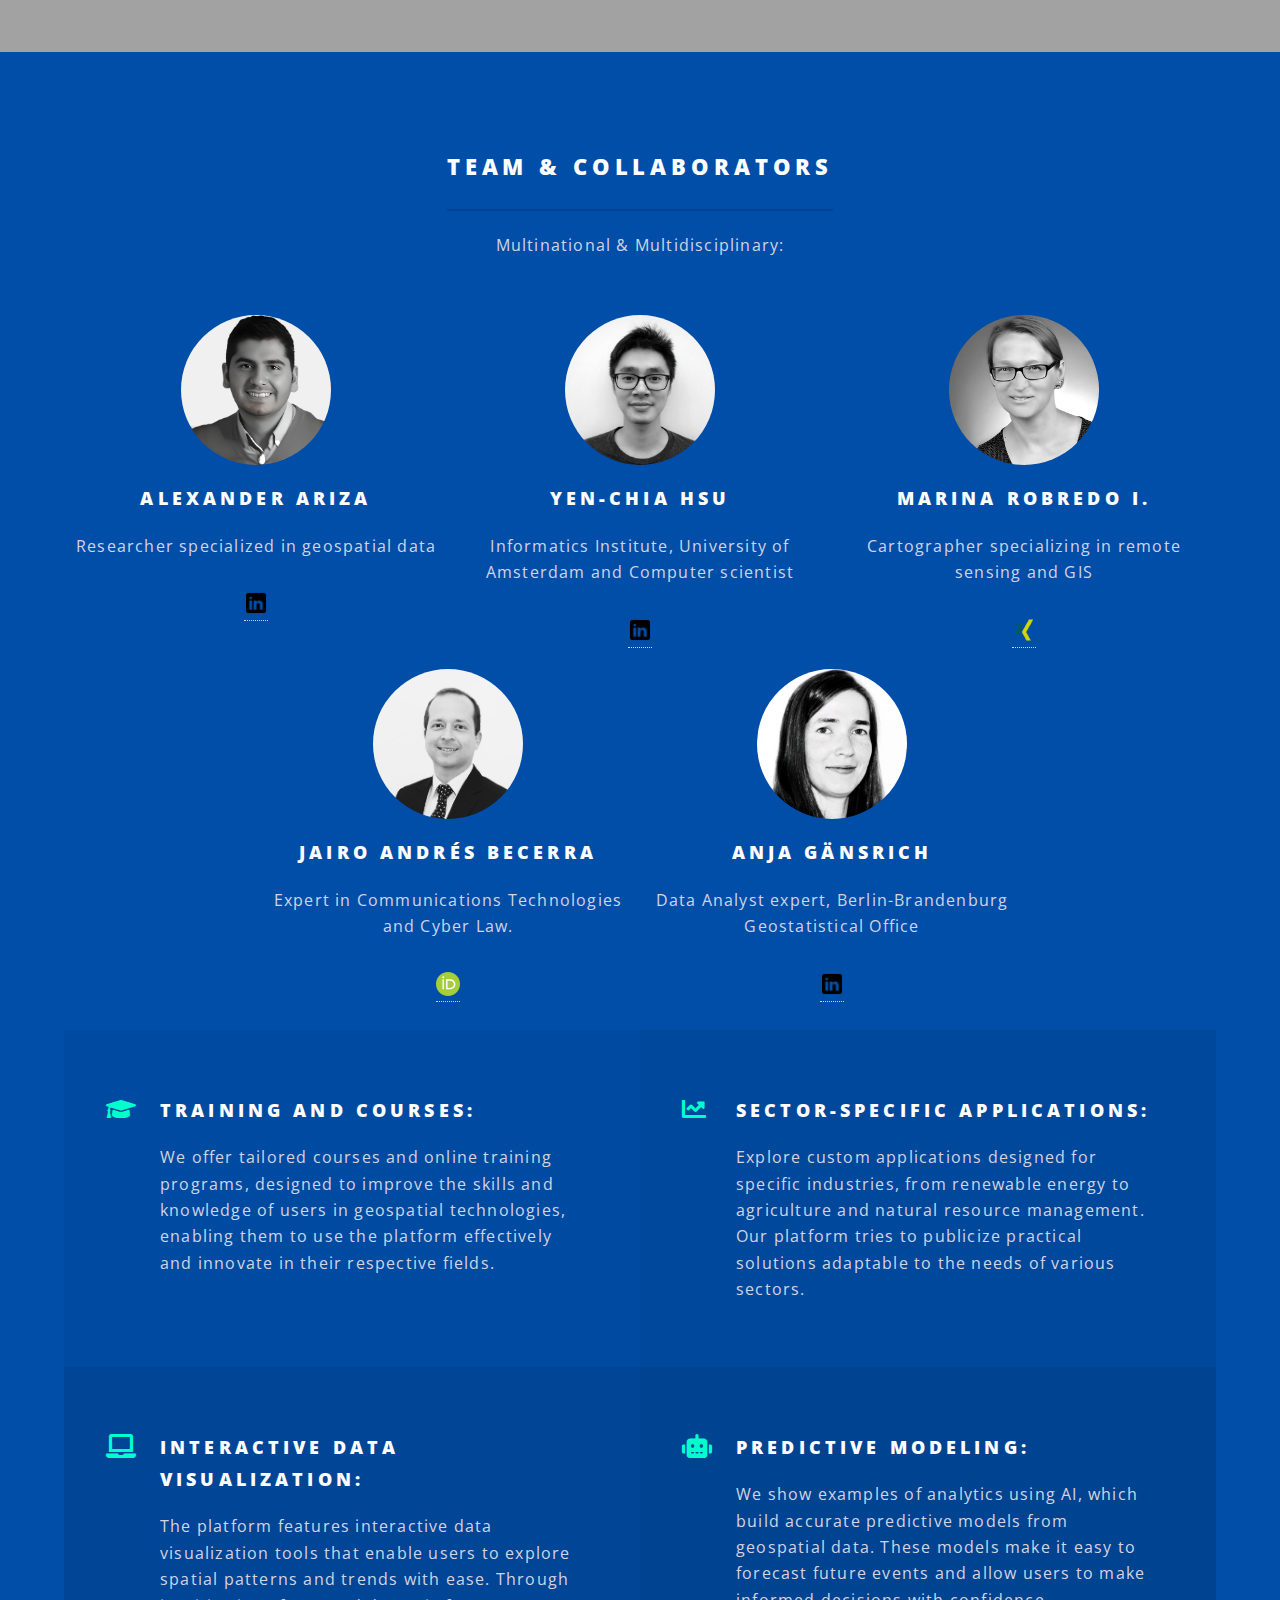
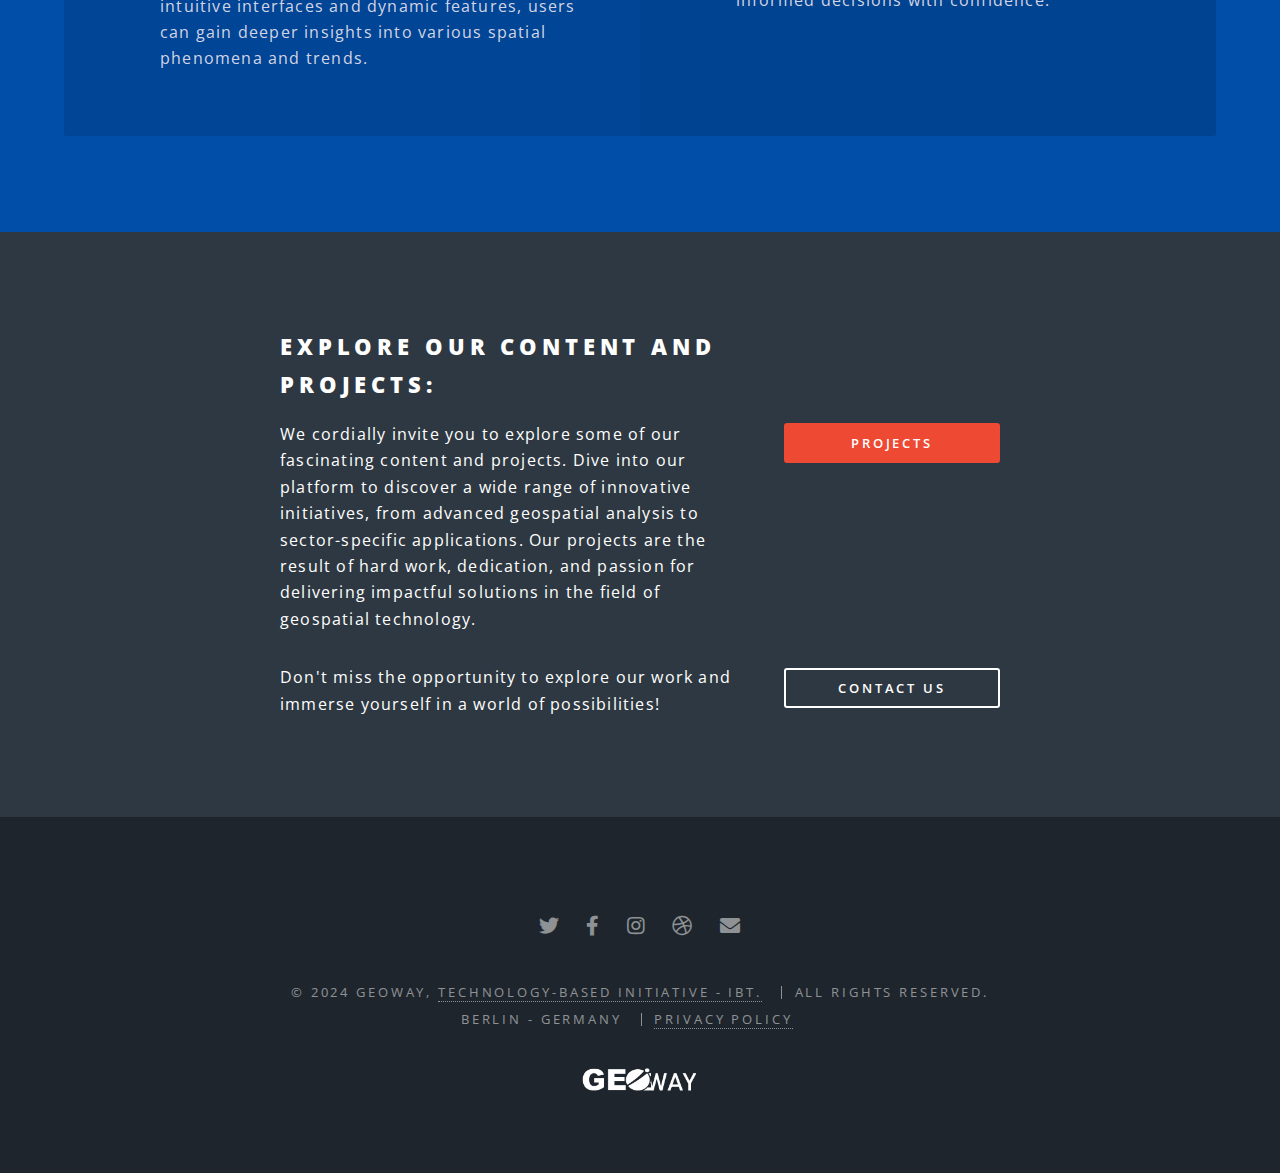
==== commit 599539f9: "Update index.html" ====
--- a/index.html
+++ b/index.html
@@ -335,7 +335,7 @@
 						<ul class="copyright">
 							<li>&copy; 2024 GEOWAY, <a href="https://geo-way.github.io/GeoWay.io/">Technology-Based initiative - IBT.</a> </li> <li>All rights reserved. </li><br>
 								Berlin - Germany
-						<li>Privacy Policy<li></ul>
+						<li><a href="privacy.html">Privacy Policy</a><li></ul>
 					<img src="images/Logo5.png" alt="" width="10%" height="10%"/><br />
 						
 					</footer>
